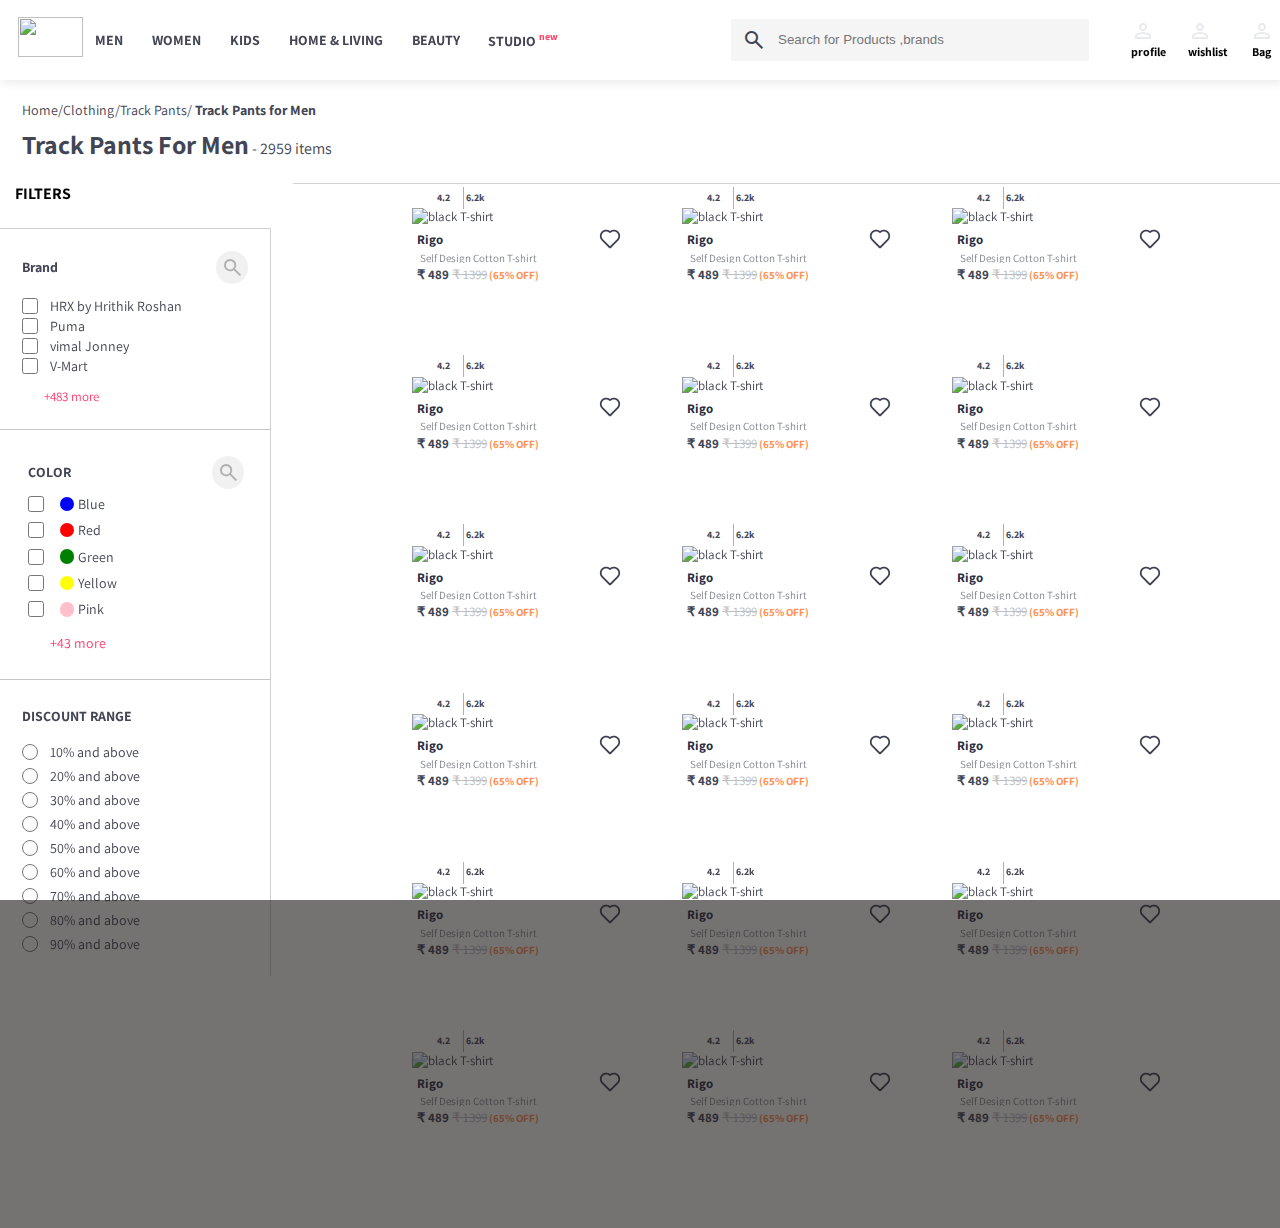
==== index.html @ c6e9923e "work on  appearance" ====
<!DOCTYPE html>
<html lang="en">

<head>
    <meta charset="UTF-8">
    <meta name="viewport" content="width=device-width, initial-scale=1.0">
    <link rel="icon" type="image/x-icon" href="https://upload.wikimedia.org/wikipedia/commons/b/bc/Myntra_Logo.png">
    <link rel="stylesheet" href="index1.css">
    <link rel="stylesheet"
        href="https://fonts.googleapis.com/css2?family=Material+Symbols+Outlined:opsz,wght,FILL,GRAD@20..48,100..700,0..1,-50..200&icon_names=search" />
        <link rel="stylesheet" href="https://fonts.googleapis.com/css2?family=Material+Symbols+Outlined:opsz,wght,FILL,GRAD@24,400,0,0&icon_names=person" />
    <title>Document</title>
</head>

<body>
    <header>
        <div id="main-header-icon">
            <svg id="back-symbol" width="24" height="24" class="header-icon menu-icon" viewBox="0 0 24 24">
                <path fill="#3E4152" fillrule="evenodd"
                    d="M20.25 11.25H5.555l6.977-6.976a.748.748 0 000-1.056.749.749 0 00-1.056 0L3.262 11.43A.745.745 0 003 12a.745.745 0 00.262.57l8.214 8.212a.75.75 0 001.056 0 .748.748 0 000-1.056L5.555 12.75H20.25a.75.75 0 000-1.5">
                </path>
            </svg>
            <svg id="myntra-symbol" width="26" height="26" viewBox="0 0 364 263" fill="none"
                xmlns="http://www.w3.org/2000/svg">
                <g filter="url(#filter0_d_4_57)">
                    <path
                        d="M331.33 137.81C334.98 147.81 340.38 162.65 330.98 136.81C327.64 127.64 328.71 130.6 330.73 136.16C320.965 109.843 308.684 84.5295 294.06 60.57C279 36.16 265.5 22.29 255.85 17.22C255.85 17.22 250.85 13.7 243.61 16.74L243.37 16.83C233.97 20.26 222.24 32.67 208.51 53.74C198.751 68.8972 190.009 84.6852 182.34 101C174.051 83.3258 164.482 66.2805 153.71 50C143.77 35.3 129 15.72 115.3 15.72C114.271 15.7149 113.245 15.8223 112.24 16.04C106.15 17.16 99.69 21.68 92 30.23C85.66 37.23 78.75 46.69 71.46 58.29C56.0576 83.12 43.2056 109.444 33.1 136.86C22.8 165 18 188 18.8 205.13C19.36 217.03 22.98 232.19 36.8 238.51L38.74 239.32L40.54 239.92C42.9855 240.638 45.5213 241.002 48.07 241C59.15 241 70.07 234.38 80.4 221.33C90.55 208.55 100.29 189.47 109.34 164.61C111.39 159 113.34 153.13 115.24 147.09C117.1 153.09 119.07 158.95 121.12 164.58C137.46 209.43 155.62 234.79 175.12 239.98L175.42 240.06C175.8 240.15 176.26 240.27 176.77 240.37L177.1 240.44C178.571 240.722 180.063 240.889 181.56 240.94H181.74C182.39 240.94 183.09 240.94 183.74 240.94H184.6L185.24 240.87L185.97 240.77C186.28 240.77 186.73 240.68 187.27 240.58C187.81 240.48 188.16 240.4 188.67 240.28L188.95 240.21L189.31 240.12C208.88 235.12 227.12 209.69 243.52 164.68C245.45 159.38 247.32 153.84 249.11 148.15C250.9 153.84 252.77 159.37 254.7 164.66C263.7 189.5 273.48 208.58 283.62 221.36C294 234.33 304.88 241 316 241C318.968 240.997 321.915 240.501 324.72 239.53C328.191 238.61 331.427 236.965 334.216 234.703C337.004 232.442 339.283 229.616 340.9 226.41C349.76 209.72 346.55 179.92 331.33 137.81Z"
                        fill="white"></path>
                </g>
                <path d="M187.27 231.45L186.86 231.55L187.27 231.45Z" fill="#F07423"></path>
                <path
                    d="M185.88 231.76C185.54 231.82 185.24 231.85 184.94 231.89C185.26 231.85 185.54 231.82 185.88 231.76Z"
                    fill="#F07423"></path>
                <path
                    d="M184.94 231.89C184.69 231.94 184.46 231.96 184.23 231.99C184.46 232 184.69 231.94 184.94 231.89Z"
                    fill="#F06023"></path>
                <path
                    d="M178.82 231.67C178.44 231.6 178.04 231.49 177.63 231.39C178 231.51 178.44 231.59 178.82 231.67Z"
                    fill="#F06023"></path>
                <path
                    d="M186.86 231.55C186.54 231.63 186.22 231.7 185.86 231.76C186.21 231.7 186.54 231.61 186.86 231.55Z"
                    fill="#F06023"></path>
                <path
                    d="M182.1 232.06C181.056 232.02 180.017 231.903 178.99 231.71C180.015 231.911 181.056 232.028 182.1 232.06Z"
                    fill="#F06023"></path>
                <path d="M183.47 232C183.12 232 182.77 232 182.47 232C182.76 232.07 183.11 232.06 183.47 232Z"
                    fill="#F06023"></path>
                <path
                    d="M114.32 24.73C97.85 27.22 61.29 86 41.63 139.9C20.74 197.28 25.74 225 42.15 231H42.2C58.66 236.93 80.32 218.92 101.2 161.53C106.919 145.657 111.678 129.455 115.45 113.01C113.49 68.85 114.12 24.77 114.32 24.73Z"
                    fill="#F41CB2"></path>
                <path
                    d="M182.57 122.73C161.05 71.54 127.97 21.8 114.32 24.73C115.38 24.56 115.46 67.87 115.47 113.05C119.234 129.486 123.99 145.679 129.71 161.54C146.19 206.78 163.12 227.54 177.63 231.39C177.23 231.27 183 134.76 182.57 122.73Z"
                    fill="#FF912E"></path>
                <path
                    d="M246.63 25.18C231.26 30.79 202.13 76.18 182.57 122.73C182.27 132.28 202.16 211.61 188.76 230.98C188.27 231.15 187.76 231.3 187.31 231.44C201.86 227.72 218.88 207 235.44 161.54C241.008 146.104 245.663 130.353 249.38 114.37C247.07 69.49 247.26 37.7 246.63 25.18Z"
                    fill="#F25511"></path>
                <path
                    d="M251.92 25.14C249.342 54.8121 248.48 84.6084 249.34 114.38C253.072 130.362 257.747 146.11 263.34 161.54C284.22 218.92 305.88 236.93 322.34 230.99C338.76 224.99 343.75 197.26 322.86 139.88C303.86 87.77 269.13 31.21 251.92 25.14Z"
                    fill="#F41CB2"></path>
                <path
                    d="M117.26 25C116.327 24.6857 115.329 24.6135 114.36 24.79C114.145 24.8326 113.935 24.8928 113.73 24.97C103.1 28.97 105.41 69.29 115.54 113.11C125.58 69.25 127.89 28.93 117.26 25Z"
                    fill="#FF912E"></path>
                <path
                    d="M188.72 231C205.17 225 210.16 197.27 189.25 139.89C187.18 134.19 184.93 128.47 182.54 122.75C180.13 128.47 177.86 134.21 175.8 139.9C154.89 197.28 159.89 224.99 176.32 231.01C176.74 231.16 177.17 231.28 177.57 231.4C177.97 231.52 178.38 231.61 178.76 231.68H178.93C179.957 231.873 180.996 231.99 182.04 232.03H182.39C182.71 232.03 183.06 232.03 183.39 232.03H184.15C184.38 232.03 184.61 231.98 184.86 231.93C185.11 231.88 185.46 231.86 185.8 231.8C186.14 231.74 186.46 231.67 186.8 231.59L187.21 231.49C187.69 231.35 188.21 231.2 188.66 231.03L188.72 231Z"
                    fill="#F25511"></path>
                <path
                    d="M251.92 25.14C251.153 24.8607 250.353 24.6826 249.54 24.61C248.545 24.634 247.561 24.8267 246.63 25.18C236.63 30.49 239.14 70.89 249.34 114.38C258.92 73.55 262.78 30.52 251.92 25.14Z"
                    fill="#F41CB2"></path>
                <path
                    d="M251.92 35.81C269.13 41.88 305.04 97.81 324.04 149.94C332.62 173.52 336.66 186.82 336.49 204.42C337.54 189.51 333.66 169.55 322.85 139.87C303.85 87.77 269.13 31.21 251.92 25.14C251.153 24.8607 250.353 24.6826 249.54 24.61C248.545 24.634 247.561 24.8267 246.63 25.18C231.26 30.79 202.13 76.75 182.57 123.32C161.05 72.13 128 21.8 114.32 24.73C97.85 27.22 61.29 86 41.63 139.9C30.83 169.58 27 190.13 28 205C27.84 184.41 31.87 173.51 40.46 149.94C60.1 96 97.85 37.88 114.32 35.39C127.97 32.46 155.38 73.45 182.57 124.51C207.57 77.16 231.26 41.45 246.63 35.85C247.518 35.5152 248.452 35.3228 249.4 35.28"
                    fill="#821414" fill-opacity="0.75"></path>
                <defs>
                    <filter id="filter0_d_4_57" x="6.71425" y="6.50299" width="351.066" height="249.497"
                        filterUnits="userSpaceOnUse" color-interpolation-filters="sRGB">
                        <feFlood flood-opacity="0" result="BackgroundImageFix"></feFlood>
                        <feColorMatrix in="SourceAlpha" type="matrix" values="0 0 0 0 0 0 0 0 0 0 0 0 0 0 0 0 0 0 127 0"
                            result="hardAlpha"></feColorMatrix>
                        <feOffset dy="3"></feOffset>
                        <feGaussianBlur stdDeviation="6"></feGaussianBlur>
                        <feColorMatrix type="matrix" values="0 0 0 0 0 0 0 0 0 0 0 0 0 0 0 0 0 0 0.25 0">
                        </feColorMatrix>
                        <feBlend mode="normal" in2="BackgroundImageFix" result="effect1_dropShadow_4_57"></feBlend>
                        <feBlend mode="normal" in="SourceGraphic" in2="effect1_dropShadow_4_57" result="shape">
                        </feBlend>
                    </filter>
                </defs>
            </svg>
            <h3>
                Mens Apparel
            </h3>
        </div>

        <div id="header-icons">

            <div class="header-icon">
                <svg viewBox="0 0 24 24">
                    <path fill="#3E4152" fillrule="evenodd"
                        d="M3.438 9.754a6.415 6.415 0 016.408-6.409 6.415 6.415 0 016.409 6.409 6.416 6.416 0 01-6.409 6.408 6.416 6.416 0 01-6.408-6.408M21.816 20.87l-5.974-6.02a7.839 7.839 0 001.88-5.097c0-4.343-3.534-7.875-7.876-7.875-4.342 0-7.875 3.532-7.875 7.875 0 4.342 3.533 7.875 7.875 7.875a7.837 7.837 0 004.946-1.753l5.983 6.029a.73.73 0 001.037.004.733.733 0 00.004-1.038">
                    </path>
                </svg>
            </div>
            <div class="header-icon">
                <svg viewBox="0 0 24 24">
                    <g stroke="none" strokewidth="1" fill="none" fillrule="evenodd">
                        <g fill="#3E4152">
                            <path
                                d="M8.1703,4.473425 C6.9537,4.473425 5.8134,4.946625 4.95975,5.805525 C4.10435,6.666175 3.63325,7.815575 3.63325,9.042675 C3.63325,10.269775 4.10435,11.419525 4.95975,12.280175 L12,19.362425 L19.0406,12.279825 C19.89565,11.419525 20.36675,10.270125 20.36675,9.042675 C20.36675,7.815575 19.89565,6.665825 19.0406,5.805875 C19.0406,5.805875 19.0406,5.805525 19.04025,5.805525 C18.1866,4.946625 17.0463,4.473425 15.8297,4.473425 C14.6138,4.473425 13.4742,4.946275 12.62055,5.804475 C12.29225,6.134525 11.70845,6.134875 11.3798,5.804475 C10.5258,4.946275 9.3862,4.473425 8.1703,4.473425 L8.1703,4.473425 Z M12.02835,21.276575 L11.972,21.276575 C11.6304,21.276575 11.2965,21.137625 11.05605,20.895075 L3.71865,13.513925 C2.53495,12.323225 1.88325,10.735275 1.88325,9.042675 C1.88325,7.350075 2.53495,5.762475 3.71865,4.571775 C4.9034,3.379675 6.48435,2.723425 8.1703,2.723425 C9.5759,2.723425 10.90905,3.179825 12,4.022625 C13.0913,3.179825 14.4241,2.723425 15.8297,2.723425 C17.516,2.723425 19.09695,3.379675 20.2817,4.572125 C21.46505,5.762475 22.11675,7.350075 22.11675,9.042675 C22.11675,10.735625 21.46505,12.323225 20.2817,13.513925 L12.94325,20.895775 C12.6993,21.141475 12.3745,21.276575 12.02835,21.276575 L12.02835,21.276575 Z">
                            </path>
                        </g>
                    </g>
                </svg>
            </div>
            <div class="header-icon">
                <svg viewBox="0 0 24 24">
                    <path fill="#3E4152" fillrule="evenodd"
                        d="M4.012 20.718L5.246 7.314H7.27v1.763a.733.733 0 101.466 0V7.314h6.528v1.763a.733.733 0 001.466 0V7.314h2.024l1.234 13.404H4.012zM12 3.282c1.56 0 2.865 1.1 3.187 2.565H8.813A3.268 3.268 0 0112 3.282zm8.15 3.228a.733.733 0 00-.73-.663h-2.747A4.734 4.734 0 0012 1.816a4.734 4.734 0 00-4.673 4.03H4.58a.733.733 0 00-.73.664L2.475 21.38a.734.734 0 00.73.804h17.59a.733.733 0 00.73-.803L20.15 6.51z">
                    </path>
                </svg>
            </div>
        </div>
    </header>
    <header id="desktop-header">
        <div class="mylinks">
            <picture>
                <img src="https://aartisto.com/wp-content/uploads/2020/11/myntra-930x620.png" alt="" srcset="">
            </picture>
            <ul>
                <li>MEN</li>
                <li>WOMEN</li>
                <li>KIDS</li>
                <li>HOME & LIVING</li>
                <li>BEAUTY</li>
                <li>STUDIO <sup>new</sup> </li>
            </ul>
        </div>
        <div class="profile-links">
            <div class="inp">
                <span class="material-symbols-outlined">
                    search
                </span>
                <input type="text" name="" id="" placeholder="Search for Products ,brands">
            </div>
            <div class="profiles">
                <a href="">
                    <svg xmlns="http://www.w3.org/2000/svg" height="24px" viewBox="0 -960 960 960" width="24px" fill="#e8eaed"><path d="M480-480q-66 0-113-47t-47-113q0-66 47-113t113-47q66 0 113 47t47 113q0 66-47 113t-113 47ZM160-160v-112q0-34 17.5-62.5T224-378q62-31 126-46.5T480-440q66 0 130 15.5T736-378q29 15 46.5 43.5T800-272v112H160Zm80-80h480v-32q0-11-5.5-20T700-306q-54-27-109-40.5T480-360q-56 0-111 13.5T260-306q-9 5-14.5 14t-5.5 20v32Zm240-320q33 0 56.5-23.5T560-640q0-33-23.5-56.5T480-720q-33 0-56.5 23.5T400-640q0 33 23.5 56.5T480-560Zm0-80Zm0 400Z"/></svg>
                        <div>
                            profile
                        </div>
                </a>
                <a href="">
                    <svg xmlns="http://www.w3.org/2000/svg" height="24px" viewBox="0 -960 960 960" width="24px" fill="#e8eaed"><path d="M480-480q-66 0-113-47t-47-113q0-66 47-113t113-47q66 0 113 47t47 113q0 66-47 113t-113 47ZM160-160v-112q0-34 17.5-62.5T224-378q62-31 126-46.5T480-440q66 0 130 15.5T736-378q29 15 46.5 43.5T800-272v112H160Zm80-80h480v-32q0-11-5.5-20T700-306q-54-27-109-40.5T480-360q-56 0-111 13.5T260-306q-9 5-14.5 14t-5.5 20v32Zm240-320q33 0 56.5-23.5T560-640q0-33-23.5-56.5T480-720q-33 0-56.5 23.5T400-640q0 33 23.5 56.5T480-560Zm0-80Zm0 400Z"/></svg>
                    <div>
                        wishlist
                    </div>
            </a>
            <a href="">
                <svg xmlns="http://www.w3.org/2000/svg" height="24px" viewBox="0 -960 960 960" width="24px" fill="#e8eaed"><path d="M480-480q-66 0-113-47t-47-113q0-66 47-113t113-47q66 0 113 47t47 113q0 66-47 113t-113 47ZM160-160v-112q0-34 17.5-62.5T224-378q62-31 126-46.5T480-440q66 0 130 15.5T736-378q29 15 46.5 43.5T800-272v112H160Zm80-80h480v-32q0-11-5.5-20T700-306q-54-27-109-40.5T480-360q-56 0-111 13.5T260-306q-9 5-14.5 14t-5.5 20v32Zm240-320q33 0 56.5-23.5T560-640q0-33-23.5-56.5T480-720q-33 0-56.5 23.5T400-640q0 33 23.5 56.5T480-560Zm0-80Zm0 400Z"/></svg>
                <div>
                    Bag
                </div>
        </a>
            </div>
        </div>
    </header>
    <nav id="desktop-nav">
        <div id="desktop-upper-nav">
            Home/Clothing/Track Pants/
            <span style="font-weight: 700;">Track Pants for Men</span>
        </div>
        <div id="desktop-lower-nav">
            <h1 style="display: inline-block;">Track Pants For Men</h1>
            <span style="font-size: 16px;"> - 2959 items</span>
        </div>
    </nav>
    <div id="desktop-cont">
        <aside id="desktop-filters">
                <span style="font-size: 16px; font-family: 'Assistant' , Verdana, Geneva, Tahoma, sans-serif ; color: black; font-weight: 700;
            margin: 15px;">FILTERS</span>
                <!-- <span>CLEAR ALL</span> -->
            <div id="desktop-filter-cont">
                <div class="desktop-brand-categories">
                    <div id="desktop-brands">
                        <!-- <div class="aside-heading" > -->
                            <span style="font-size: 14px; font-weight: 700;">Brand</span>
                            <span class="material-symbols-outlined" style="margin-left: auto; border-radius: 50%; background-color: rgba(188, 184, 184, 0.203); padding: 5px;
                            width: 32px; cursor: pointer; color: rgba(128, 128, 128, 0.575); font-size: 23px;">
                                search
                            </span>
                        <!-- </div> -->
                    </div>
                    <div>
                        <input type="checkbox" name="" id="HRX" value="">
                        <label for="HRX">HRX by Hrithik Roshan</label>
                    </div>
                    <div>
    
                        <input type="checkbox" name="" id="puma" value="">
                        <label for="puma"> Puma</label>
                    </div>
                    <div>
                        <input type="checkbox" name="" id="VIMAL JONNEY" value="">
                        <label for="Vimal Jonney">vimal Jonney</label>
                    </div>
                    <div>
                        <input type="checkbox" name="" id="V-Mart" value="">
                        <label for="V-Mart">V-Mart</label>
                    </div>
                    <div style="color: #FF3E6C; padding-left: 22px; margin-top: 12px;">
                        
                        +483 more
                    </div>
                </div>
                <div class="desktop-price-range">
    
                </div>
                <div class="desktop-color">
                    <div  class="aside-heading">
                        <span style="font-size: 14px; font-weight: 700;">COLOR</span>
                        <span class="material-symbols-outlined"
                        style="margin-left: auto; border-radius: 50%; background-color: rgba(188, 184, 184, 0.203); padding: 5px;
                            width: 32px; cursor: pointer;
                            color: rgba(128, 128, 128, 0.575); font-size: 23px;">
                            search
                        </span>
                    </div>
                    <!-- <div> -->
                        <div>
                            <input type="checkbox" name="" id="blue">
                            <div class="circle blue"></div>
                            <label for="blue">Blue</label>
                        </div>
                        <div>
                            <input type="checkbox" name="" id="red">
                            <div class="circle red"></div>
                            <label for="red">Red</label>
                        </div>
                        <div>
                            <input type="checkbox" name="" id="green">
                            <div class="circle green"></div>
                            <label for="green">Green</label>
                        </div>
                        <div>
                            <input type="checkbox" name="" id="yellow">
                            <div class="circle yellow"></div>
                            <label for="yellow">Yellow</label>
                        </div>
                        <div>
                            <input type="checkbox" name="" id="pink">
                            <div class="circle pink"></div>
                            <label for="pink">Pink</label>
                        </div>
                        <div style="color: #FF3E6C; padding-left: 22px; margin-top: 12px;">
                            +43 more
                        </div>
                    <!-- </div> -->
                </div>
                <div class="desktop-discount">
                    <div class="aside-heading">
    
                        <span style="font-size: 14px; font-weight: 700;
                    ">DISCOUNT RANGE</span>
                    </div>
                    <div>
                        <input type="radio" name="10%" id="ten-per">
                        <label for="ten-per">10% and above</label>
                    </div>
                    <div>
                        <input type="radio" name="20%" id="twenty-per">
                        <label for="twenty-per">20% and above</label>
                    </div>
                    <div>
    
                        <input type="radio" name="30%" id="thirty-per">
                        <label for="thirty-per">30% and above</label>
                    </div>
                    <div>
                        <input type="radio" name="40%" id="forty-per">
                        <label for="forty-per">40% and above</label>
                    </div>
                    <div>
                        <input type="radio" name="50%" id="fifty-per">
                        <label for="fifty-per">50% and above</label>
                    </div>
                    <div>
                        <input type="radio" name="60%" id="sixty-per">
                        <label for="sixty-per">60% and above</label>
                    </div>
                    <div>
                        <input type="radio" name="70%" id="seventy-per">
                        <label for="seventy-per">70% and above</label>
                    </div>
                    <div>
                        <input type="radio" name="80%" id="eighty-per">
                        <label for="eighty-per">80% and above</label>
                    </div>
                    <div>
                        <input type="radio" name="90%" id="ninety-per">
                        <label for="ninety-per">90% and above</label>
                    </div>
                </div>
            </div>
        </aside>
        <section class="main-section">
            <div class="card">
                <div class="prod-img">

                    <img src="https://assets.myntassets.com/dpr_1.5,q_60,w_400,c_limit,fl_progressive/assets/images/29142420/2024/8/28/1e9224b7-1908-4466-b854-afb12f07666e1724840275070-Roadster-Men-Jackets-781724840274421-1.jpg"
                        alt="black T-shirt" width="200px">
                    <div class="ratings">
                        <span>4.2</span>
                        <span class="icon-star">
                            <img src="https://constant.myntassets.com/pwa/assets/img/2bce8a2b-e1d5-465a-8980-62f3d778377c1548353615799-Fill-90-Copy-7.png"
                                alt="" width="">
                        </span>
                        <span class="rating-divider"></span>
                        <span class="rating-count">6.2k</span>
                    </div>
                </div>
                <div class="prod-name">
                    <h3>Rigo</h3>
                    <svg width="24" height="24" viewBox="0 0 24 24">
                        <g stroke="none" stroke-width="1" fill="none" fill-rule="evenodd">
                            <g fill="#3E4152">
                                <path
                                    d="M8.1703,4.473425 C6.9537,4.473425 5.8134,4.946625 4.95975,5.805525 C4.10435,6.666175 3.63325,7.815575 3.63325,9.042675 C3.63325,10.269775 4.10435,11.419525 4.95975,12.280175 L12,19.362425 L19.0406,12.279825 C19.89565,11.419525 20.36675,10.270125 20.36675,9.042675 C20.36675,7.815575 19.89565,6.665825 19.0406,5.805875 C19.0406,5.805875 19.0406,5.805525 19.04025,5.805525 C18.1866,4.946625 17.0463,4.473425 15.8297,4.473425 C14.6138,4.473425 13.4742,4.946275 12.62055,5.804475 C12.29225,6.134525 11.70845,6.134875 11.3798,5.804475 C10.5258,4.946275 9.3862,4.473425 8.1703,4.473425 L8.1703,4.473425 Z M12.02835,21.276575 L11.972,21.276575 C11.6304,21.276575 11.2965,21.137625 11.05605,20.895075 L3.71865,13.513925 C2.53495,12.323225 1.88325,10.735275 1.88325,9.042675 C1.88325,7.350075 2.53495,5.762475 3.71865,4.571775 C4.9034,3.379675 6.48435,2.723425 8.1703,2.723425 C9.5759,2.723425 10.90905,3.179825 12,4.022625 C13.0913,3.179825 14.4241,2.723425 15.8297,2.723425 C17.516,2.723425 19.09695,3.379675 20.2817,4.572125 C21.46505,5.762475 22.11675,7.350075 22.11675,9.042675 C22.11675,10.735625 21.46505,12.323225 20.2817,13.513925 L12.94325,20.895775 C12.6993,21.141475 12.3745,21.276575 12.02835,21.276575 L12.02835,21.276575 Z">
                                </path>
                            </g>
                        </g>
                    </svg>
                </div>
                <h4>Self Design Cotton T-shirt</h4>
                <p class="price">
                    <strong>

                        &#x20b9 489
                    </strong>
                    <del>&#x20b9 1399</del><span style="color: #FF9054; font-size: 11px;">
                        <strong>
                            (65% OFF)
                        </strong>
                    </span>
                </p>
            </div>
            <div class="card">
                <div class="prod-img">
                    <img src="https://assets.myntassets.com/dpr_1.5,q_60,w_400,c_limit,fl_progressive/assets/images/21005094/2022/12/2/bc0af206-dbb5-4b40-993a-b8120d63e48d1669956122534ADByArvindMenGreenPatterned3PcsSuit1.jpg"
                        alt="black T-shirt" width="200px">
                    <div class="ratings">
                        <span>4.2</span>
                        <span class="icon-star">
                            <img src="https://constant.myntassets.com/pwa/assets/img/2bce8a2b-e1d5-465a-8980-62f3d778377c1548353615799-Fill-90-Copy-7.png"
                                alt="" width="">
                        </span>
                        <span class="rating-divider"></span>
                        <span class="rating-count">6.2k</span>
                    </div>
                </div>
                <div class="prod-name">
                    <h3>Rigo</h3>
                    <svg width="24" height="24" viewBox="0 0 24 24">
                        <g stroke="none" stroke-width="1" fill="none" fill-rule="evenodd">
                            <g fill="#3E4152">
                                <path
                                    d="M8.1703,4.473425 C6.9537,4.473425 5.8134,4.946625 4.95975,5.805525 C4.10435,6.666175 3.63325,7.815575 3.63325,9.042675 C3.63325,10.269775 4.10435,11.419525 4.95975,12.280175 L12,19.362425 L19.0406,12.279825 C19.89565,11.419525 20.36675,10.270125 20.36675,9.042675 C20.36675,7.815575 19.89565,6.665825 19.0406,5.805875 C19.0406,5.805875 19.0406,5.805525 19.04025,5.805525 C18.1866,4.946625 17.0463,4.473425 15.8297,4.473425 C14.6138,4.473425 13.4742,4.946275 12.62055,5.804475 C12.29225,6.134525 11.70845,6.134875 11.3798,5.804475 C10.5258,4.946275 9.3862,4.473425 8.1703,4.473425 L8.1703,4.473425 Z M12.02835,21.276575 L11.972,21.276575 C11.6304,21.276575 11.2965,21.137625 11.05605,20.895075 L3.71865,13.513925 C2.53495,12.323225 1.88325,10.735275 1.88325,9.042675 C1.88325,7.350075 2.53495,5.762475 3.71865,4.571775 C4.9034,3.379675 6.48435,2.723425 8.1703,2.723425 C9.5759,2.723425 10.90905,3.179825 12,4.022625 C13.0913,3.179825 14.4241,2.723425 15.8297,2.723425 C17.516,2.723425 19.09695,3.379675 20.2817,4.572125 C21.46505,5.762475 22.11675,7.350075 22.11675,9.042675 C22.11675,10.735625 21.46505,12.323225 20.2817,13.513925 L12.94325,20.895775 C12.6993,21.141475 12.3745,21.276575 12.02835,21.276575 L12.02835,21.276575 Z">
                                </path>
                            </g>
                        </g>
                    </svg>
                </div>
                <h4>Self Design Cotton T-shirt</h4>
                <!-- <div class="price"> -->
                <p class="price">
                    <strong>
                        &#x20b9 489
                    </strong> <del>&#x20b9 1399</del><span style="color: #FF9054; font-size: 11px;">
                        <strong>
                            (65% OFF)
                        </strong>

                    </span>
                </p>
                <!-- </div> -->
            </div>
            <div class="card">
                <div class="prod-img">
                    <img src="https://assets.myntassets.com/dpr_1.5,q_60,w_400,c_limit,fl_progressive/assets/images/26909844/2024/1/17/f7365854-85aa-4a08-8558-1044c80bacef1705490457170-Roadster-Men-Tshirts-561705490456884-1.jpg"
                        alt="black T-shirt" width="200px">
                    <div class="ratings">
                        <span>4.2</span>
                        <span class="icon-star">
                            <img src="https://constant.myntassets.com/pwa/assets/img/2bce8a2b-e1d5-465a-8980-62f3d778377c1548353615799-Fill-90-Copy-7.png"
                                alt="" width="">
                        </span>
                        <span class="rating-divider"></span>
                        <span class="rating-count">6.2k</span>
                    </div>
                </div>
                <div class="prod-name">
                    <h3>Rigo</h3>
                    <svg width="24" height="24" viewBox="0 0 24 24">
                        <g stroke="none" stroke-width="1" fill="none" fill-rule="evenodd">
                            <g fill="#3E4152">
                                <path
                                    d="M8.1703,4.473425 C6.9537,4.473425 5.8134,4.946625 4.95975,5.805525 C4.10435,6.666175 3.63325,7.815575 3.63325,9.042675 C3.63325,10.269775 4.10435,11.419525 4.95975,12.280175 L12,19.362425 L19.0406,12.279825 C19.89565,11.419525 20.36675,10.270125 20.36675,9.042675 C20.36675,7.815575 19.89565,6.665825 19.0406,5.805875 C19.0406,5.805875 19.0406,5.805525 19.04025,5.805525 C18.1866,4.946625 17.0463,4.473425 15.8297,4.473425 C14.6138,4.473425 13.4742,4.946275 12.62055,5.804475 C12.29225,6.134525 11.70845,6.134875 11.3798,5.804475 C10.5258,4.946275 9.3862,4.473425 8.1703,4.473425 L8.1703,4.473425 Z M12.02835,21.276575 L11.972,21.276575 C11.6304,21.276575 11.2965,21.137625 11.05605,20.895075 L3.71865,13.513925 C2.53495,12.323225 1.88325,10.735275 1.88325,9.042675 C1.88325,7.350075 2.53495,5.762475 3.71865,4.571775 C4.9034,3.379675 6.48435,2.723425 8.1703,2.723425 C9.5759,2.723425 10.90905,3.179825 12,4.022625 C13.0913,3.179825 14.4241,2.723425 15.8297,2.723425 C17.516,2.723425 19.09695,3.379675 20.2817,4.572125 C21.46505,5.762475 22.11675,7.350075 22.11675,9.042675 C22.11675,10.735625 21.46505,12.323225 20.2817,13.513925 L12.94325,20.895775 C12.6993,21.141475 12.3745,21.276575 12.02835,21.276575 L12.02835,21.276575 Z">
                                </path>
                            </g>
                        </g>
                    </svg>
                </div>
                <h4>Self Design Cotton T-shirt</h4>
                <p class="price">
                    <strong>
                        &#x20b9 489
                    </strong><del>&#x20b9 1399</del><span style="color: #FF9054; font-size: 11px;">
                        <strong>
                            (65% OFF)
                        </strong>

                    </span>
                </p>
            </div>
            <div class="card">
                <div class="prod-img">
                    <img src="https://assets.myntassets.com/dpr_1.5,q_60,w_400,c_limit,fl_progressive/assets/images/4149427/2019/1/23/71835815-7adf-4adc-be83-4d88addf33771548237070307-Mast--Harbour-Men-Off-White-Striped-Polo-Collar-T-shirt-3051-1.jpg"
                        alt="black T-shirt" width="200px">
                    <div class="ratings">
                        <span>4.2</span>
                        <span class="icon-star">
                            <img src="https://constant.myntassets.com/pwa/assets/img/2bce8a2b-e1d5-465a-8980-62f3d778377c1548353615799-Fill-90-Copy-7.png"
                                alt="" width="">
                        </span>
                        <span class="rating-divider"></span>
                        <span class="rating-count">6.2k</span>
                    </div>
                </div>
                <div class="prod-name">
                    <h3>Rigo</h3>
                    <svg width="24" height="24" viewBox="0 0 24 24">
                        <g stroke="none" stroke-width="1" fill="none" fill-rule="evenodd">
                            <g fill="#3E4152">
                                <path
                                    d="M8.1703,4.473425 C6.9537,4.473425 5.8134,4.946625 4.95975,5.805525 C4.10435,6.666175 3.63325,7.815575 3.63325,9.042675 C3.63325,10.269775 4.10435,11.419525 4.95975,12.280175 L12,19.362425 L19.0406,12.279825 C19.89565,11.419525 20.36675,10.270125 20.36675,9.042675 C20.36675,7.815575 19.89565,6.665825 19.0406,5.805875 C19.0406,5.805875 19.0406,5.805525 19.04025,5.805525 C18.1866,4.946625 17.0463,4.473425 15.8297,4.473425 C14.6138,4.473425 13.4742,4.946275 12.62055,5.804475 C12.29225,6.134525 11.70845,6.134875 11.3798,5.804475 C10.5258,4.946275 9.3862,4.473425 8.1703,4.473425 L8.1703,4.473425 Z M12.02835,21.276575 L11.972,21.276575 C11.6304,21.276575 11.2965,21.137625 11.05605,20.895075 L3.71865,13.513925 C2.53495,12.323225 1.88325,10.735275 1.88325,9.042675 C1.88325,7.350075 2.53495,5.762475 3.71865,4.571775 C4.9034,3.379675 6.48435,2.723425 8.1703,2.723425 C9.5759,2.723425 10.90905,3.179825 12,4.022625 C13.0913,3.179825 14.4241,2.723425 15.8297,2.723425 C17.516,2.723425 19.09695,3.379675 20.2817,4.572125 C21.46505,5.762475 22.11675,7.350075 22.11675,9.042675 C22.11675,10.735625 21.46505,12.323225 20.2817,13.513925 L12.94325,20.895775 C12.6993,21.141475 12.3745,21.276575 12.02835,21.276575 L12.02835,21.276575 Z">
                                </path>
                            </g>
                        </g>
                    </svg>
                </div>
                <h4>Self Design Cotton T-shirt</h4>
                <p class="price">
                    <strong>
                        &#x20b9 489
                    </strong>
                    <del>&#x20b9 1399</del><span style="color: #FF9054; font-size: 11px;">
                        <strong>
                            (65% OFF)
                        </strong>

                    </span>
                </p>
            </div>
            <div class="card">
                <div class="prod-img">
                    <img src="https://assets.myntassets.com/dpr_1.5,q_60,w_400,c_limit,fl_progressive/assets/images/26583612/2024/1/8/f304d057-b8a9-4c67-97fc-446034b182f21704708457400-Roadster-Men-Tshirts-1441704708457084-1.jpg"
                        alt="black T-shirt" width="200px">
                    <div class="ratings">
                        <span>4.2</span>
                        <span class="icon-star">
                            <img src="https://constant.myntassets.com/pwa/assets/img/2bce8a2b-e1d5-465a-8980-62f3d778377c1548353615799-Fill-90-Copy-7.png"
                                alt="" width="">
                        </span>
                        <span class="rating-divider"></span>
                        <span class="rating-count">6.2k</span>
                    </div>
                </div>
                <div class="prod-name">
                    <h3>Rigo</h3>
                    <svg width="24" height="24" viewBox="0 0 24 24">
                        <g stroke="none" stroke-width="1" fill="none" fill-rule="evenodd">
                            <g fill="#3E4152">
                                <path
                                    d="M8.1703,4.473425 C6.9537,4.473425 5.8134,4.946625 4.95975,5.805525 C4.10435,6.666175 3.63325,7.815575 3.63325,9.042675 C3.63325,10.269775 4.10435,11.419525 4.95975,12.280175 L12,19.362425 L19.0406,12.279825 C19.89565,11.419525 20.36675,10.270125 20.36675,9.042675 C20.36675,7.815575 19.89565,6.665825 19.0406,5.805875 C19.0406,5.805875 19.0406,5.805525 19.04025,5.805525 C18.1866,4.946625 17.0463,4.473425 15.8297,4.473425 C14.6138,4.473425 13.4742,4.946275 12.62055,5.804475 C12.29225,6.134525 11.70845,6.134875 11.3798,5.804475 C10.5258,4.946275 9.3862,4.473425 8.1703,4.473425 L8.1703,4.473425 Z M12.02835,21.276575 L11.972,21.276575 C11.6304,21.276575 11.2965,21.137625 11.05605,20.895075 L3.71865,13.513925 C2.53495,12.323225 1.88325,10.735275 1.88325,9.042675 C1.88325,7.350075 2.53495,5.762475 3.71865,4.571775 C4.9034,3.379675 6.48435,2.723425 8.1703,2.723425 C9.5759,2.723425 10.90905,3.179825 12,4.022625 C13.0913,3.179825 14.4241,2.723425 15.8297,2.723425 C17.516,2.723425 19.09695,3.379675 20.2817,4.572125 C21.46505,5.762475 22.11675,7.350075 22.11675,9.042675 C22.11675,10.735625 21.46505,12.323225 20.2817,13.513925 L12.94325,20.895775 C12.6993,21.141475 12.3745,21.276575 12.02835,21.276575 L12.02835,21.276575 Z">
                                </path>
                            </g>
                        </g>
                    </svg>
                </div>
                <h4>Self Design Cotton T-shirt</h4>
                <p class="price"> <strong>&#x20b9 489</strong> <del>&#x20b9 1399</del><span
                        style="color: #FF9054; font-size: 11px;">
                        <strong>
                            (65% OFF)
                        </strong>
                    </span></p>
            </div>
            <div class="card">
                <div class="prod-img">

                    <img src="https://assets.myntassets.com/dpr_1.5,q_60,w_400,c_limit,fl_progressive/assets/images/25781706/2023/11/6/82c74334-31ef-46b1-9300-921d9409e7621699273913760USPoloAssnMenYellowStripedAppliqueT-shirt6.jpg"
                        alt="black T-shirt" width="200px">
                    <div class="ratings">
                        <span>4.2</span>
                        <span class="icon-star">
                            <img src="https://constant.myntassets.com/pwa/assets/img/2bce8a2b-e1d5-465a-8980-62f3d778377c1548353615799-Fill-90-Copy-7.png"
                                alt="" width="">
                        </span>
                        <span class="rating-divider"></span>
                        <span class="rating-count">6.2k</span>
                    </div>
                </div>
                <div class="prod-name">
                    <h3>Rigo</h3>
                    <svg width="24" height="24" viewBox="0 0 24 24">
                        <g stroke="none" stroke-width="1" fill="none" fill-rule="evenodd">
                            <g fill="#3E4152">
                                <path
                                    d="M8.1703,4.473425 C6.9537,4.473425 5.8134,4.946625 4.95975,5.805525 C4.10435,6.666175 3.63325,7.815575 3.63325,9.042675 C3.63325,10.269775 4.10435,11.419525 4.95975,12.280175 L12,19.362425 L19.0406,12.279825 C19.89565,11.419525 20.36675,10.270125 20.36675,9.042675 C20.36675,7.815575 19.89565,6.665825 19.0406,5.805875 C19.0406,5.805875 19.0406,5.805525 19.04025,5.805525 C18.1866,4.946625 17.0463,4.473425 15.8297,4.473425 C14.6138,4.473425 13.4742,4.946275 12.62055,5.804475 C12.29225,6.134525 11.70845,6.134875 11.3798,5.804475 C10.5258,4.946275 9.3862,4.473425 8.1703,4.473425 L8.1703,4.473425 Z M12.02835,21.276575 L11.972,21.276575 C11.6304,21.276575 11.2965,21.137625 11.05605,20.895075 L3.71865,13.513925 C2.53495,12.323225 1.88325,10.735275 1.88325,9.042675 C1.88325,7.350075 2.53495,5.762475 3.71865,4.571775 C4.9034,3.379675 6.48435,2.723425 8.1703,2.723425 C9.5759,2.723425 10.90905,3.179825 12,4.022625 C13.0913,3.179825 14.4241,2.723425 15.8297,2.723425 C17.516,2.723425 19.09695,3.379675 20.2817,4.572125 C21.46505,5.762475 22.11675,7.350075 22.11675,9.042675 C22.11675,10.735625 21.46505,12.323225 20.2817,13.513925 L12.94325,20.895775 C12.6993,21.141475 12.3745,21.276575 12.02835,21.276575 L12.02835,21.276575 Z">
                                </path>
                            </g>
                        </g>
                    </svg>
                </div>
                <h4>Self Design Cotton T-shirt</h4>
                <p class="price">
                    <strong>

                        &#x20b9 489
                    </strong>
                    <del>&#x20b9 1399</del><span style="color: #FF9054; font-size: 11px;">
                        <strong>
                            (65% OFF)
                        </strong>
                    </span>
                </p>
            </div>
            <div class="card">
                <div class="prod-img">
                    <img src="https://assets.myntassets.com/dpr_1.5,q_60,w_400,c_limit,fl_progressive/assets/images/26616990/2024/5/17/b7e9c737-1066-4d2b-846e-f6c8c01f486d1715945295515-Mast--Harbour-Pure-Cotton-Opaque-Striped-Casual-Shirt-298171-1.jpg"
                        alt="black T-shirt" width="200px">
                    <div class="ratings">
                        <span>4.2</span>
                        <span class="icon-star">
                            <img src="https://constant.myntassets.com/pwa/assets/img/2bce8a2b-e1d5-465a-8980-62f3d778377c1548353615799-Fill-90-Copy-7.png"
                                alt="" width="">
                        </span>
                        <span class="rating-divider"></span>
                        <span class="rating-count">6.2k</span>
                    </div>
                </div>
                <div class="prod-name">
                    <h3>Rigo</h3>
                    <svg width="24" height="24" viewBox="0 0 24 24">
                        <g stroke="none" stroke-width="1" fill="none" fill-rule="evenodd">
                            <g fill="#3E4152">
                                <path
                                    d="M8.1703,4.473425 C6.9537,4.473425 5.8134,4.946625 4.95975,5.805525 C4.10435,6.666175 3.63325,7.815575 3.63325,9.042675 C3.63325,10.269775 4.10435,11.419525 4.95975,12.280175 L12,19.362425 L19.0406,12.279825 C19.89565,11.419525 20.36675,10.270125 20.36675,9.042675 C20.36675,7.815575 19.89565,6.665825 19.0406,5.805875 C19.0406,5.805875 19.0406,5.805525 19.04025,5.805525 C18.1866,4.946625 17.0463,4.473425 15.8297,4.473425 C14.6138,4.473425 13.4742,4.946275 12.62055,5.804475 C12.29225,6.134525 11.70845,6.134875 11.3798,5.804475 C10.5258,4.946275 9.3862,4.473425 8.1703,4.473425 L8.1703,4.473425 Z M12.02835,21.276575 L11.972,21.276575 C11.6304,21.276575 11.2965,21.137625 11.05605,20.895075 L3.71865,13.513925 C2.53495,12.323225 1.88325,10.735275 1.88325,9.042675 C1.88325,7.350075 2.53495,5.762475 3.71865,4.571775 C4.9034,3.379675 6.48435,2.723425 8.1703,2.723425 C9.5759,2.723425 10.90905,3.179825 12,4.022625 C13.0913,3.179825 14.4241,2.723425 15.8297,2.723425 C17.516,2.723425 19.09695,3.379675 20.2817,4.572125 C21.46505,5.762475 22.11675,7.350075 22.11675,9.042675 C22.11675,10.735625 21.46505,12.323225 20.2817,13.513925 L12.94325,20.895775 C12.6993,21.141475 12.3745,21.276575 12.02835,21.276575 L12.02835,21.276575 Z">
                                </path>
                            </g>
                        </g>
                    </svg>
                </div>
                <h4>Self Design Cotton T-shirt</h4>
                <p class="price">
                    <strong>
                        &#x20b9 489
                    </strong>
                    <del>&#x20b9 1399</del><span style="color: #FF9054; font-size: 11px;">
                        <strong>
                            (65% OFF)
                        </strong>
                    </span>
                </p>
            </div>
            <div class="card">
                <div class="prod-img">

                    <img src="https://assets.myntassets.com/dpr_1.5,q_60,w_400,c_limit,fl_progressive/assets/images/23544856/2023/10/4/9048f479-9d64-4823-8bac-05b8d027e0401696421617856-Anouk-Women-Kurtas-5801696421617460-1.jpg"
                        alt="black T-shirt" width="200px">
                    <div class="ratings">
                        <span>4.2</span>
                        <span class="icon-star">
                            <img src="https://constant.myntassets.com/pwa/assets/img/2bce8a2b-e1d5-465a-8980-62f3d778377c1548353615799-Fill-90-Copy-7.png"
                                alt="" width="">
                        </span>
                        <span class="rating-divider"></span>
                        <span class="rating-count">6.2k</span>
                    </div>
                </div>
                <div class="prod-name">
                    <h3>Rigo</h3>
                    <svg width="24" height="24" viewBox="0 0 24 24">
                        <g stroke="none" stroke-width="1" fill="none" fill-rule="evenodd">
                            <g fill="#3E4152">
                                <path
                                    d="M8.1703,4.473425 C6.9537,4.473425 5.8134,4.946625 4.95975,5.805525 C4.10435,6.666175 3.63325,7.815575 3.63325,9.042675 C3.63325,10.269775 4.10435,11.419525 4.95975,12.280175 L12,19.362425 L19.0406,12.279825 C19.89565,11.419525 20.36675,10.270125 20.36675,9.042675 C20.36675,7.815575 19.89565,6.665825 19.0406,5.805875 C19.0406,5.805875 19.0406,5.805525 19.04025,5.805525 C18.1866,4.946625 17.0463,4.473425 15.8297,4.473425 C14.6138,4.473425 13.4742,4.946275 12.62055,5.804475 C12.29225,6.134525 11.70845,6.134875 11.3798,5.804475 C10.5258,4.946275 9.3862,4.473425 8.1703,4.473425 L8.1703,4.473425 Z M12.02835,21.276575 L11.972,21.276575 C11.6304,21.276575 11.2965,21.137625 11.05605,20.895075 L3.71865,13.513925 C2.53495,12.323225 1.88325,10.735275 1.88325,9.042675 C1.88325,7.350075 2.53495,5.762475 3.71865,4.571775 C4.9034,3.379675 6.48435,2.723425 8.1703,2.723425 C9.5759,2.723425 10.90905,3.179825 12,4.022625 C13.0913,3.179825 14.4241,2.723425 15.8297,2.723425 C17.516,2.723425 19.09695,3.379675 20.2817,4.572125 C21.46505,5.762475 22.11675,7.350075 22.11675,9.042675 C22.11675,10.735625 21.46505,12.323225 20.2817,13.513925 L12.94325,20.895775 C12.6993,21.141475 12.3745,21.276575 12.02835,21.276575 L12.02835,21.276575 Z">
                                </path>
                            </g>
                        </g>
                    </svg>
                </div>
                <h4>Self Design Cotton T-shirt</h4>
                <p class="price">
                    <strong>

                        &#x20b9 489
                    </strong>
                    <del>&#x20b9 1399</del><span style="color: #FF9054; font-size: 11px;">
                        <strong>
                            (65% OFF)
                        </strong>
                    </span>
                </p>
            </div>
            <div class="card">
                <div class="prod-img">

                    <img src="https://assets.myntassets.com/dpr_1.5,q_60,w_400,c_limit,fl_progressive/assets/images/28420970/2024/3/21/0744d993-810c-4ed4-9d4c-a3e75fa173ab1711013501512MaaesaWomenFloralPrintedFlaredSleevesSequinnedKurta1.jpg"
                        alt="black T-shirt" width="200px">
                    <div class="ratings">
                        <span>4.2</span>
                        <span class="icon-star">
                            <img src="https://constant.myntassets.com/pwa/assets/img/2bce8a2b-e1d5-465a-8980-62f3d778377c1548353615799-Fill-90-Copy-7.png"
                                alt="" width="">
                        </span>
                        <span class="rating-divider"></span>
                        <span class="rating-count">6.2k</span>
                    </div>
                </div>
                <div class="prod-name">
                    <h3>Rigo</h3>
                    <svg width="24" height="24" viewBox="0 0 24 24">
                        <g stroke="none" stroke-width="1" fill="none" fill-rule="evenodd">
                            <g fill="#3E4152">
                                <path
                                    d="M8.1703,4.473425 C6.9537,4.473425 5.8134,4.946625 4.95975,5.805525 C4.10435,6.666175 3.63325,7.815575 3.63325,9.042675 C3.63325,10.269775 4.10435,11.419525 4.95975,12.280175 L12,19.362425 L19.0406,12.279825 C19.89565,11.419525 20.36675,10.270125 20.36675,9.042675 C20.36675,7.815575 19.89565,6.665825 19.0406,5.805875 C19.0406,5.805875 19.0406,5.805525 19.04025,5.805525 C18.1866,4.946625 17.0463,4.473425 15.8297,4.473425 C14.6138,4.473425 13.4742,4.946275 12.62055,5.804475 C12.29225,6.134525 11.70845,6.134875 11.3798,5.804475 C10.5258,4.946275 9.3862,4.473425 8.1703,4.473425 L8.1703,4.473425 Z M12.02835,21.276575 L11.972,21.276575 C11.6304,21.276575 11.2965,21.137625 11.05605,20.895075 L3.71865,13.513925 C2.53495,12.323225 1.88325,10.735275 1.88325,9.042675 C1.88325,7.350075 2.53495,5.762475 3.71865,4.571775 C4.9034,3.379675 6.48435,2.723425 8.1703,2.723425 C9.5759,2.723425 10.90905,3.179825 12,4.022625 C13.0913,3.179825 14.4241,2.723425 15.8297,2.723425 C17.516,2.723425 19.09695,3.379675 20.2817,4.572125 C21.46505,5.762475 22.11675,7.350075 22.11675,9.042675 C22.11675,10.735625 21.46505,12.323225 20.2817,13.513925 L12.94325,20.895775 C12.6993,21.141475 12.3745,21.276575 12.02835,21.276575 L12.02835,21.276575 Z">
                                </path>
                            </g>
                        </g>
                    </svg>
                </div>
                <h4>Self Design Cotton T-shirt</h4>
                <p class="price">
                    <strong>

                        &#x20b9 489
                    </strong>
                    <del>&#x20b9 1399</del><span style="color: #FF9054; font-size: 11px;">
                        <strong>
                            (65% OFF)
                        </strong>
                    </span>
                </p>
            </div>
            <div class="card">
                <div class="prod-img">

                    <img src="https://assets.myntassets.com/dpr_1.5,q_60,w_400,c_limit,fl_progressive/assets/images/2024/SEPTEMBER/16/MsQXXR69_ac19d4ad5bd84b49a9187c07dd4d7047.jpg"
                        alt="black T-shirt" width="200px">
                    <div class="ratings">
                        <span>4.2</span>
                        <span class="icon-star">
                            <img src="https://constant.myntassets.com/pwa/assets/img/2bce8a2b-e1d5-465a-8980-62f3d778377c1548353615799-Fill-90-Copy-7.png"
                                alt="" width="">
                        </span>
                        <span class="rating-divider"></span>
                        <span class="rating-count">6.2k</span>
                    </div>
                </div>
                <div class="prod-name">
                    <h3>Rigo</h3>
                    <svg width="24" height="24" viewBox="0 0 24 24">
                        <g stroke="none" stroke-width="1" fill="none" fill-rule="evenodd">
                            <g fill="#3E4152">
                                <path
                                    d="M8.1703,4.473425 C6.9537,4.473425 5.8134,4.946625 4.95975,5.805525 C4.10435,6.666175 3.63325,7.815575 3.63325,9.042675 C3.63325,10.269775 4.10435,11.419525 4.95975,12.280175 L12,19.362425 L19.0406,12.279825 C19.89565,11.419525 20.36675,10.270125 20.36675,9.042675 C20.36675,7.815575 19.89565,6.665825 19.0406,5.805875 C19.0406,5.805875 19.0406,5.805525 19.04025,5.805525 C18.1866,4.946625 17.0463,4.473425 15.8297,4.473425 C14.6138,4.473425 13.4742,4.946275 12.62055,5.804475 C12.29225,6.134525 11.70845,6.134875 11.3798,5.804475 C10.5258,4.946275 9.3862,4.473425 8.1703,4.473425 L8.1703,4.473425 Z M12.02835,21.276575 L11.972,21.276575 C11.6304,21.276575 11.2965,21.137625 11.05605,20.895075 L3.71865,13.513925 C2.53495,12.323225 1.88325,10.735275 1.88325,9.042675 C1.88325,7.350075 2.53495,5.762475 3.71865,4.571775 C4.9034,3.379675 6.48435,2.723425 8.1703,2.723425 C9.5759,2.723425 10.90905,3.179825 12,4.022625 C13.0913,3.179825 14.4241,2.723425 15.8297,2.723425 C17.516,2.723425 19.09695,3.379675 20.2817,4.572125 C21.46505,5.762475 22.11675,7.350075 22.11675,9.042675 C22.11675,10.735625 21.46505,12.323225 20.2817,13.513925 L12.94325,20.895775 C12.6993,21.141475 12.3745,21.276575 12.02835,21.276575 L12.02835,21.276575 Z">
                                </path>
                            </g>
                        </g>
                    </svg>
                </div>
                <h4>Self Design Cotton T-shirt</h4>
                <p class="price">
                    <strong>

                        &#x20b9 489
                    </strong>
                    <del>&#x20b9 1399</del><span style="color: #FF9054; font-size: 11px;">
                        <strong>
                            (65% OFF)
                        </strong>
                    </span>
                </p>
            </div>
            <div class="card">
                <div class="prod-img">

                    <img src="https://assets.myntassets.com/dpr_1.5,q_60,w_400,c_limit,fl_progressive/assets/images/2024/SEPTEMBER/25/6Acbw3UZ_f86f2d48c06f4149a6589e8e95ba334f.jpg"
                        alt="black T-shirt" width="200px">
                    <div class="ratings">
                        <span>4.2</span>
                        <span class="icon-star">
                            <img src="https://constant.myntassets.com/pwa/assets/img/2bce8a2b-e1d5-465a-8980-62f3d778377c1548353615799-Fill-90-Copy-7.png"
                                alt="" width="">
                        </span>
                        <span class="rating-divider"></span>
                        <span class="rating-count">6.2k</span>
                    </div>
                </div>
                <div class="prod-name">
                    <h3>Rigo</h3>
                    <svg width="24" height="24" viewBox="0 0 24 24">
                        <g stroke="none" stroke-width="1" fill="none" fill-rule="evenodd">
                            <g fill="#3E4152">
                                <path
                                    d="M8.1703,4.473425 C6.9537,4.473425 5.8134,4.946625 4.95975,5.805525 C4.10435,6.666175 3.63325,7.815575 3.63325,9.042675 C3.63325,10.269775 4.10435,11.419525 4.95975,12.280175 L12,19.362425 L19.0406,12.279825 C19.89565,11.419525 20.36675,10.270125 20.36675,9.042675 C20.36675,7.815575 19.89565,6.665825 19.0406,5.805875 C19.0406,5.805875 19.0406,5.805525 19.04025,5.805525 C18.1866,4.946625 17.0463,4.473425 15.8297,4.473425 C14.6138,4.473425 13.4742,4.946275 12.62055,5.804475 C12.29225,6.134525 11.70845,6.134875 11.3798,5.804475 C10.5258,4.946275 9.3862,4.473425 8.1703,4.473425 L8.1703,4.473425 Z M12.02835,21.276575 L11.972,21.276575 C11.6304,21.276575 11.2965,21.137625 11.05605,20.895075 L3.71865,13.513925 C2.53495,12.323225 1.88325,10.735275 1.88325,9.042675 C1.88325,7.350075 2.53495,5.762475 3.71865,4.571775 C4.9034,3.379675 6.48435,2.723425 8.1703,2.723425 C9.5759,2.723425 10.90905,3.179825 12,4.022625 C13.0913,3.179825 14.4241,2.723425 15.8297,2.723425 C17.516,2.723425 19.09695,3.379675 20.2817,4.572125 C21.46505,5.762475 22.11675,7.350075 22.11675,9.042675 C22.11675,10.735625 21.46505,12.323225 20.2817,13.513925 L12.94325,20.895775 C12.6993,21.141475 12.3745,21.276575 12.02835,21.276575 L12.02835,21.276575 Z">
                                </path>
                            </g>
                        </g>
                    </svg>
                </div>
                <h4>Self Design Cotton T-shirt</h4>
                <p class="price">
                    <strong>

                        &#x20b9 489
                    </strong>
                    <del>&#x20b9 1399</del><span style="color: #FF9054; font-size: 11px;">
                        <strong>
                            (65% OFF)
                        </strong>
                    </span>
                </p>
            </div>

            <div class="card">
                <div class="prod-img">

                    <img src="https://assets.myntassets.com/dpr_1.5,q_60,w_400,c_limit,fl_progressive/assets/images/2024/JULY/17/cPzoJj1V_5349b593dd924f319d8e1cb52cec6994.jpg"
                        alt="black T-shirt" width="200px">
                    <div class="ratings">
                        <span>4.2</span>
                        <span class="icon-star">
                            <img src="https://constant.myntassets.com/pwa/assets/img/2bce8a2b-e1d5-465a-8980-62f3d778377c1548353615799-Fill-90-Copy-7.png"
                                alt="" width="">
                        </span>
                        <span class="rating-divider"></span>
                        <span class="rating-count">6.2k</span>
                    </div>
                </div>
                <div class="prod-name">
                    <h3>Rigo</h3>
                    <svg width="24" height="24" viewBox="0 0 24 24">
                        <g stroke="none" stroke-width="1" fill="none" fill-rule="evenodd">
                            <g fill="#3E4152">
                                <path
                                    d="M8.1703,4.473425 C6.9537,4.473425 5.8134,4.946625 4.95975,5.805525 C4.10435,6.666175 3.63325,7.815575 3.63325,9.042675 C3.63325,10.269775 4.10435,11.419525 4.95975,12.280175 L12,19.362425 L19.0406,12.279825 C19.89565,11.419525 20.36675,10.270125 20.36675,9.042675 C20.36675,7.815575 19.89565,6.665825 19.0406,5.805875 C19.0406,5.805875 19.0406,5.805525 19.04025,5.805525 C18.1866,4.946625 17.0463,4.473425 15.8297,4.473425 C14.6138,4.473425 13.4742,4.946275 12.62055,5.804475 C12.29225,6.134525 11.70845,6.134875 11.3798,5.804475 C10.5258,4.946275 9.3862,4.473425 8.1703,4.473425 L8.1703,4.473425 Z M12.02835,21.276575 L11.972,21.276575 C11.6304,21.276575 11.2965,21.137625 11.05605,20.895075 L3.71865,13.513925 C2.53495,12.323225 1.88325,10.735275 1.88325,9.042675 C1.88325,7.350075 2.53495,5.762475 3.71865,4.571775 C4.9034,3.379675 6.48435,2.723425 8.1703,2.723425 C9.5759,2.723425 10.90905,3.179825 12,4.022625 C13.0913,3.179825 14.4241,2.723425 15.8297,2.723425 C17.516,2.723425 19.09695,3.379675 20.2817,4.572125 C21.46505,5.762475 22.11675,7.350075 22.11675,9.042675 C22.11675,10.735625 21.46505,12.323225 20.2817,13.513925 L12.94325,20.895775 C12.6993,21.141475 12.3745,21.276575 12.02835,21.276575 L12.02835,21.276575 Z">
                                </path>
                            </g>
                        </g>
                    </svg>
                </div>
                <h4>Self Design Cotton T-shirt</h4>
                <p class="price">
                    <strong>

                        &#x20b9 489
                    </strong>
                    <del>&#x20b9 1399</del><span style="color: #FF9054; font-size: 11px;">
                        <strong>
                            (65% OFF)
                        </strong>
                    </span>
                </p>
            </div>
            <div class="card">
                <div class="prod-img">

                    <img src="https://assets.myntassets.com/dpr_1.5,q_60,w_400,c_limit,fl_progressive/assets/images/30112102/2024/7/3/14f34317-0295-4d83-8552-3cc2fe6e68fc1720012055330AnoukWomenFloralPrintedFloralKurta7.jpg"
                        alt="black T-shirt" width="200px">
                    <div class="ratings">
                        <span>4.2</span>
                        <span class="icon-star">
                            <img src="https://constant.myntassets.com/pwa/assets/img/2bce8a2b-e1d5-465a-8980-62f3d778377c1548353615799-Fill-90-Copy-7.png"
                                alt="" width="">
                        </span>
                        <span class="rating-divider"></span>
                        <span class="rating-count">6.2k</span>
                    </div>
                </div>
                <div class="prod-name">
                    <h3>Rigo</h3>
                    <svg width="24" height="24" viewBox="0 0 24 24">
                        <g stroke="none" stroke-width="1" fill="none" fill-rule="evenodd">
                            <g fill="#3E4152">
                                <path
                                    d="M8.1703,4.473425 C6.9537,4.473425 5.8134,4.946625 4.95975,5.805525 C4.10435,6.666175 3.63325,7.815575 3.63325,9.042675 C3.63325,10.269775 4.10435,11.419525 4.95975,12.280175 L12,19.362425 L19.0406,12.279825 C19.89565,11.419525 20.36675,10.270125 20.36675,9.042675 C20.36675,7.815575 19.89565,6.665825 19.0406,5.805875 C19.0406,5.805875 19.0406,5.805525 19.04025,5.805525 C18.1866,4.946625 17.0463,4.473425 15.8297,4.473425 C14.6138,4.473425 13.4742,4.946275 12.62055,5.804475 C12.29225,6.134525 11.70845,6.134875 11.3798,5.804475 C10.5258,4.946275 9.3862,4.473425 8.1703,4.473425 L8.1703,4.473425 Z M12.02835,21.276575 L11.972,21.276575 C11.6304,21.276575 11.2965,21.137625 11.05605,20.895075 L3.71865,13.513925 C2.53495,12.323225 1.88325,10.735275 1.88325,9.042675 C1.88325,7.350075 2.53495,5.762475 3.71865,4.571775 C4.9034,3.379675 6.48435,2.723425 8.1703,2.723425 C9.5759,2.723425 10.90905,3.179825 12,4.022625 C13.0913,3.179825 14.4241,2.723425 15.8297,2.723425 C17.516,2.723425 19.09695,3.379675 20.2817,4.572125 C21.46505,5.762475 22.11675,7.350075 22.11675,9.042675 C22.11675,10.735625 21.46505,12.323225 20.2817,13.513925 L12.94325,20.895775 C12.6993,21.141475 12.3745,21.276575 12.02835,21.276575 L12.02835,21.276575 Z">
                                </path>
                            </g>
                        </g>
                    </svg>
                </div>
                <h4>Self Design Cotton T-shirt</h4>
                <p class="price">
                    <strong>

                        &#x20b9 489
                    </strong>
                    <del>&#x20b9 1399</del><span style="color: #FF9054; font-size: 11px;">
                        <strong>
                            (65% OFF)
                        </strong>
                    </span>
                </p>
            </div>
            <div class="card">
                <div class="prod-img">

                    <img src="https://assets.myntassets.com/dpr_1.5,q_60,w_400,c_limit,fl_progressive/assets/images/27021078/2024/1/17/ce080543-6cb3-4aa0-9366-cb2572971b0e1705431024637AnoukWomenPinkFloralPrintedFlaredSleevesThreadWorkLaceFrills7.jpg"
                        alt="black T-shirt" width="200px">
                    <div class="ratings">
                        <span>4.2</span>
                        <span class="icon-star">
                            <img src="https://constant.myntassets.com/pwa/assets/img/2bce8a2b-e1d5-465a-8980-62f3d778377c1548353615799-Fill-90-Copy-7.png"
                                alt="" width="">
                        </span>
                        <span class="rating-divider"></span>
                        <span class="rating-count">6.2k</span>
                    </div>
                </div>
                <div class="prod-name">
                    <h3>Rigo</h3>
                    <svg width="24" height="24" viewBox="0 0 24 24">
                        <g stroke="none" stroke-width="1" fill="none" fill-rule="evenodd">
                            <g fill="#3E4152">
                                <path
                                    d="M8.1703,4.473425 C6.9537,4.473425 5.8134,4.946625 4.95975,5.805525 C4.10435,6.666175 3.63325,7.815575 3.63325,9.042675 C3.63325,10.269775 4.10435,11.419525 4.95975,12.280175 L12,19.362425 L19.0406,12.279825 C19.89565,11.419525 20.36675,10.270125 20.36675,9.042675 C20.36675,7.815575 19.89565,6.665825 19.0406,5.805875 C19.0406,5.805875 19.0406,5.805525 19.04025,5.805525 C18.1866,4.946625 17.0463,4.473425 15.8297,4.473425 C14.6138,4.473425 13.4742,4.946275 12.62055,5.804475 C12.29225,6.134525 11.70845,6.134875 11.3798,5.804475 C10.5258,4.946275 9.3862,4.473425 8.1703,4.473425 L8.1703,4.473425 Z M12.02835,21.276575 L11.972,21.276575 C11.6304,21.276575 11.2965,21.137625 11.05605,20.895075 L3.71865,13.513925 C2.53495,12.323225 1.88325,10.735275 1.88325,9.042675 C1.88325,7.350075 2.53495,5.762475 3.71865,4.571775 C4.9034,3.379675 6.48435,2.723425 8.1703,2.723425 C9.5759,2.723425 10.90905,3.179825 12,4.022625 C13.0913,3.179825 14.4241,2.723425 15.8297,2.723425 C17.516,2.723425 19.09695,3.379675 20.2817,4.572125 C21.46505,5.762475 22.11675,7.350075 22.11675,9.042675 C22.11675,10.735625 21.46505,12.323225 20.2817,13.513925 L12.94325,20.895775 C12.6993,21.141475 12.3745,21.276575 12.02835,21.276575 L12.02835,21.276575 Z">
                                </path>
                            </g>
                        </g>
                    </svg>
                </div>
                <h4>Self Design Cotton T-shirt</h4>
                <p class="price">
                    <strong>

                        &#x20b9 489
                    </strong>
                    <del>&#x20b9 1399</del><span style="color: #FF9054; font-size: 11px;">
                        <strong>
                            (65% OFF)
                        </strong>
                    </span>
                </p>
            </div>
            <div class="card">
                <div class="prod-img">

                    <img src="https://assets.myntassets.com/f_webp,dpr_1.5,q_60,w_400,c_limit,fl_progressive/assets/images/2024/AUGUST/2/qwLhpsVQ_12a42cd09782424aab76e237dbeb766d.jpg"
                        alt="black T-shirt" width="200px">
                    <div class="ratings">
                        <span>4.2</span>
                        <span class="icon-star">
                            <img src="https://constant.myntassets.com/pwa/assets/img/2bce8a2b-e1d5-465a-8980-62f3d778377c1548353615799-Fill-90-Copy-7.png"
                                alt="" width="">
                        </span>
                        <span class="rating-divider"></span>
                        <span class="rating-count">6.2k</span>
                    </div>
                </div>
                <div class="prod-name">
                    <h3>Rigo</h3>
                    <svg width="24" height="24" viewBox="0 0 24 24">
                        <g stroke="none" stroke-width="1" fill="none" fill-rule="evenodd">
                            <g fill="#3E4152">
                                <path
                                    d="M8.1703,4.473425 C6.9537,4.473425 5.8134,4.946625 4.95975,5.805525 C4.10435,6.666175 3.63325,7.815575 3.63325,9.042675 C3.63325,10.269775 4.10435,11.419525 4.95975,12.280175 L12,19.362425 L19.0406,12.279825 C19.89565,11.419525 20.36675,10.270125 20.36675,9.042675 C20.36675,7.815575 19.89565,6.665825 19.0406,5.805875 C19.0406,5.805875 19.0406,5.805525 19.04025,5.805525 C18.1866,4.946625 17.0463,4.473425 15.8297,4.473425 C14.6138,4.473425 13.4742,4.946275 12.62055,5.804475 C12.29225,6.134525 11.70845,6.134875 11.3798,5.804475 C10.5258,4.946275 9.3862,4.473425 8.1703,4.473425 L8.1703,4.473425 Z M12.02835,21.276575 L11.972,21.276575 C11.6304,21.276575 11.2965,21.137625 11.05605,20.895075 L3.71865,13.513925 C2.53495,12.323225 1.88325,10.735275 1.88325,9.042675 C1.88325,7.350075 2.53495,5.762475 3.71865,4.571775 C4.9034,3.379675 6.48435,2.723425 8.1703,2.723425 C9.5759,2.723425 10.90905,3.179825 12,4.022625 C13.0913,3.179825 14.4241,2.723425 15.8297,2.723425 C17.516,2.723425 19.09695,3.379675 20.2817,4.572125 C21.46505,5.762475 22.11675,7.350075 22.11675,9.042675 C22.11675,10.735625 21.46505,12.323225 20.2817,13.513925 L12.94325,20.895775 C12.6993,21.141475 12.3745,21.276575 12.02835,21.276575 L12.02835,21.276575 Z">
                                </path>
                            </g>
                        </g>
                    </svg>
                </div>
                <h4>Self Design Cotton T-shirt</h4>
                <p class="price">
                    <strong>

                        &#x20b9 489
                    </strong>
                    <del>&#x20b9 1399</del><span style="color: #FF9054; font-size: 11px;">
                        <strong>
                            (65% OFF)
                        </strong>
                    </span>
                </p>
            </div>
            <div class="card">
                <div class="prod-img">

                    <img src="https://assets.myntassets.com/f_webp,dpr_1.5,q_60,w_400,c_limit,fl_progressive/assets/images/22143834/2023/10/4/db6b5897-cd0b-4877-9bf1-7b05faf71eb81696411103625-anayna-Ethnic-Motifs-Printed-Kurta-5271696411103564-6.jpg"
                        alt="black T-shirt" width="200px">
                    <div class="ratings">
                        <span>4.2</span>
                        <span class="icon-star">
                            <img src="https://constant.myntassets.com/pwa/assets/img/2bce8a2b-e1d5-465a-8980-62f3d778377c1548353615799-Fill-90-Copy-7.png"
                                alt="" width="">
                        </span>
                        <span class="rating-divider"></span>
                        <span class="rating-count">6.2k</span>
                    </div>
                </div>
                <div class="prod-name">
                    <h3>Rigo</h3>
                    <svg width="24" height="24" viewBox="0 0 24 24">
                        <g stroke="none" stroke-width="1" fill="none" fill-rule="evenodd">
                            <g fill="#3E4152">
                                <path
                                    d="M8.1703,4.473425 C6.9537,4.473425 5.8134,4.946625 4.95975,5.805525 C4.10435,6.666175 3.63325,7.815575 3.63325,9.042675 C3.63325,10.269775 4.10435,11.419525 4.95975,12.280175 L12,19.362425 L19.0406,12.279825 C19.89565,11.419525 20.36675,10.270125 20.36675,9.042675 C20.36675,7.815575 19.89565,6.665825 19.0406,5.805875 C19.0406,5.805875 19.0406,5.805525 19.04025,5.805525 C18.1866,4.946625 17.0463,4.473425 15.8297,4.473425 C14.6138,4.473425 13.4742,4.946275 12.62055,5.804475 C12.29225,6.134525 11.70845,6.134875 11.3798,5.804475 C10.5258,4.946275 9.3862,4.473425 8.1703,4.473425 L8.1703,4.473425 Z M12.02835,21.276575 L11.972,21.276575 C11.6304,21.276575 11.2965,21.137625 11.05605,20.895075 L3.71865,13.513925 C2.53495,12.323225 1.88325,10.735275 1.88325,9.042675 C1.88325,7.350075 2.53495,5.762475 3.71865,4.571775 C4.9034,3.379675 6.48435,2.723425 8.1703,2.723425 C9.5759,2.723425 10.90905,3.179825 12,4.022625 C13.0913,3.179825 14.4241,2.723425 15.8297,2.723425 C17.516,2.723425 19.09695,3.379675 20.2817,4.572125 C21.46505,5.762475 22.11675,7.350075 22.11675,9.042675 C22.11675,10.735625 21.46505,12.323225 20.2817,13.513925 L12.94325,20.895775 C12.6993,21.141475 12.3745,21.276575 12.02835,21.276575 L12.02835,21.276575 Z">
                                </path>
                            </g>
                        </g>
                    </svg>
                </div>
                <h4>Self Design Cotton T-shirt</h4>
                <p class="price">
                    <strong>

                        &#x20b9 489
                    </strong>
                    <del>&#x20b9 1399</del><span style="color: #FF9054; font-size: 11px;">
                        <strong>
                            (65% OFF)
                        </strong>
                    </span>
                </p>
            </div>
            <div class="card">
                <div class="prod-img">

                    <img src="https://assets.myntassets.com/f_webp,dpr_1.5,q_60,w_400,c_limit,fl_progressive/assets/images/23669132/2023/6/17/82f70f88-c11e-45fc-a643-eaa6c57d97681687018575434RARERABBITMenWhiteV-NeckPocketsSlimFitT-shirt1.jpg"
                        alt="black T-shirt" width="200px">
                    <div class="ratings">
                        <span>4.2</span>
                        <span class="icon-star">
                            <img src="https://constant.myntassets.com/pwa/assets/img/2bce8a2b-e1d5-465a-8980-62f3d778377c1548353615799-Fill-90-Copy-7.png"
                                alt="" width="">
                        </span>
                        <span class="rating-divider"></span>
                        <span class="rating-count">6.2k</span>
                    </div>
                </div>
                <div class="prod-name">
                    <h3>Rigo</h3>
                    <svg width="24" height="24" viewBox="0 0 24 24">
                        <g stroke="none" stroke-width="1" fill="none" fill-rule="evenodd">
                            <g fill="#3E4152">
                                <path
                                    d="M8.1703,4.473425 C6.9537,4.473425 5.8134,4.946625 4.95975,5.805525 C4.10435,6.666175 3.63325,7.815575 3.63325,9.042675 C3.63325,10.269775 4.10435,11.419525 4.95975,12.280175 L12,19.362425 L19.0406,12.279825 C19.89565,11.419525 20.36675,10.270125 20.36675,9.042675 C20.36675,7.815575 19.89565,6.665825 19.0406,5.805875 C19.0406,5.805875 19.0406,5.805525 19.04025,5.805525 C18.1866,4.946625 17.0463,4.473425 15.8297,4.473425 C14.6138,4.473425 13.4742,4.946275 12.62055,5.804475 C12.29225,6.134525 11.70845,6.134875 11.3798,5.804475 C10.5258,4.946275 9.3862,4.473425 8.1703,4.473425 L8.1703,4.473425 Z M12.02835,21.276575 L11.972,21.276575 C11.6304,21.276575 11.2965,21.137625 11.05605,20.895075 L3.71865,13.513925 C2.53495,12.323225 1.88325,10.735275 1.88325,9.042675 C1.88325,7.350075 2.53495,5.762475 3.71865,4.571775 C4.9034,3.379675 6.48435,2.723425 8.1703,2.723425 C9.5759,2.723425 10.90905,3.179825 12,4.022625 C13.0913,3.179825 14.4241,2.723425 15.8297,2.723425 C17.516,2.723425 19.09695,3.379675 20.2817,4.572125 C21.46505,5.762475 22.11675,7.350075 22.11675,9.042675 C22.11675,10.735625 21.46505,12.323225 20.2817,13.513925 L12.94325,20.895775 C12.6993,21.141475 12.3745,21.276575 12.02835,21.276575 L12.02835,21.276575 Z">
                                </path>
                            </g>
                        </g>
                    </svg>
                </div>
                <h4>Self Design Cotton T-shirt</h4>
                <p class="price">
                    <strong>

                        &#x20b9 489
                    </strong>
                    <del>&#x20b9 1399</del><span style="color: #FF9054; font-size: 11px;">
                        <strong>
                            (65% OFF)
                        </strong>
                    </span>
                </p>
            </div>
            <div class="card">
                <div class="prod-img">

                    <img src="https://assets.myntassets.com/dpr_2,q_60,w_210,c_limit,fl_progressive/assets/images/25072090/2023/9/30/6be97619-12fc-40c3-a91b-b5d5f13ba8181696013416163StormbornMenBlackPrintedRawEdgeT-shirt1.jpg"
                        alt="black T-shirt" width="200px">
                    <div class="ratings">
                        <span>4.2</span>
                        <span class="icon-star">
                            <img src="https://constant.myntassets.com/pwa/assets/img/2bce8a2b-e1d5-465a-8980-62f3d778377c1548353615799-Fill-90-Copy-7.png"
                                alt="" width="">
                        </span>
                        <span class="rating-divider"></span>
                        <span class="rating-count">6.2k</span>
                    </div>
                </div>
                <div class="prod-name">
                    <h3>Rigo</h3>
                    <svg width="24" height="24" viewBox="0 0 24 24">
                        <g stroke="none" stroke-width="1" fill="none" fill-rule="evenodd">
                            <g fill="#3E4152">
                                <path
                                    d="M8.1703,4.473425 C6.9537,4.473425 5.8134,4.946625 4.95975,5.805525 C4.10435,6.666175 3.63325,7.815575 3.63325,9.042675 C3.63325,10.269775 4.10435,11.419525 4.95975,12.280175 L12,19.362425 L19.0406,12.279825 C19.89565,11.419525 20.36675,10.270125 20.36675,9.042675 C20.36675,7.815575 19.89565,6.665825 19.0406,5.805875 C19.0406,5.805875 19.0406,5.805525 19.04025,5.805525 C18.1866,4.946625 17.0463,4.473425 15.8297,4.473425 C14.6138,4.473425 13.4742,4.946275 12.62055,5.804475 C12.29225,6.134525 11.70845,6.134875 11.3798,5.804475 C10.5258,4.946275 9.3862,4.473425 8.1703,4.473425 L8.1703,4.473425 Z M12.02835,21.276575 L11.972,21.276575 C11.6304,21.276575 11.2965,21.137625 11.05605,20.895075 L3.71865,13.513925 C2.53495,12.323225 1.88325,10.735275 1.88325,9.042675 C1.88325,7.350075 2.53495,5.762475 3.71865,4.571775 C4.9034,3.379675 6.48435,2.723425 8.1703,2.723425 C9.5759,2.723425 10.90905,3.179825 12,4.022625 C13.0913,3.179825 14.4241,2.723425 15.8297,2.723425 C17.516,2.723425 19.09695,3.379675 20.2817,4.572125 C21.46505,5.762475 22.11675,7.350075 22.11675,9.042675 C22.11675,10.735625 21.46505,12.323225 20.2817,13.513925 L12.94325,20.895775 C12.6993,21.141475 12.3745,21.276575 12.02835,21.276575 L12.02835,21.276575 Z">
                                </path>
                            </g>
                        </g>
                    </svg>
                </div>
                <h4>Self Design Cotton T-shirt</h4>
                <p class="price">
                    <strong>

                        &#x20b9 489
                    </strong>
                    <del>&#x20b9 1399</del><span style="color: #FF9054; font-size: 11px;">
                        <strong>
                            (65% OFF)
                        </strong>
                    </span>
                </p>
            </div>
        </section>
    </div>
    <footer id="footer-items">
        <button class="footer-btn-items" id="sort-btn">
            <svg width="16" height="16" viewBox="0 0 24 24" class="result-icon">
                <g fill="none" fill-rule="evenodd">
                    <path d="M0 0h24v24H0z" opacity="0.05"></path>
                    <path fill="#282C3F"
                        d="M7.445 7.48V5.672L5.665 7.48h1.78zm1.09-4.42c.304.12.465.39.465.706v16.437a.784.784 0 01-.783.797.762.762 0 01-.772-.781V8.982H4.003a.832.832 0 01-.765-.204.759.759 0 01.002-1.105L7.652 3.23a.832.832 0 01.882-.17zm8.02 15.269l1.78-1.81h-1.78v1.81zm4.207-3.107a.76.76 0 01-.002 1.106l-4.412 4.442a.832.832 0 01-.882.17c-.305-.12-.466-.39-.466-.706V3.797c0-.432.332-.797.783-.797.45 0 .772.35.772.781v11.237h3.442a.833.833 0 01.765.204z">
                    </path>
                </g>
            </svg>
            <span style="font-size: 14px; letter-spacing: 0.1rem;">
                SORT
            </span>
        </button>
        <div id="footer-divider">

        </div>
        <button class="footer-btn-items" id="filter-btn">
            <svg style="font-weight: 500;" width="16" height="16" viewBox="0 0 24 24" class="result-icon">
                <g fill="none" fill-rule="evenodd">
                    <path d="M0 0h24v24H0z" opacity="0.05"></path>
                    <path fill="#282C3F"
                        d="M3.749 7.508a.75.75 0 010-1.5h3.138a2.247 2.247 0 014.243 0h9.121a.75.75 0 010 1.5h-9.126a2.248 2.248 0 01-4.232 0H3.749zm13.373 9h3.129a.75.75 0 010 1.5h-3.135a2.247 2.247 0 01-4.231 0H3.749a.75.75 0 010-1.5h9.13a2.248 2.248 0 014.243 0z">
                    </path>
                </g>
            </svg>
            <span style="font-size: 14px; letter-spacing: 0.1rem;">FILTER</span>

        </button>

    </footer>
    <div id="sort-cont">
        <div id="emptyarea">

        </div>
        <div id="area">
            <li>SORT BY</li>
            <div class="allbtnsort">
                <div class="btnsort">
                    <span>
                        <svg width="24" height="24" viewBox="0 0 24 24" class="SortModalIcon">
                            <defs>
                                <path id="a" d="M0 0h12.5v16H0z"></path>
                            </defs>
                            <g fill="none" fill-rule="evenodd">
                                <path d="M0 0h24v24H0z" opacity="0.05"></path>
                                <g transform="translate(6 4)">
                                    <mask id="b" fill="#fff">
                                        <use xlink:href="#a"></use>
                                    </mask>
                                    <path fill="#282C3F"
                                        d="M11.425 10.52c-.096.743-.417 1.506-.93 2.208-.426.58-.978 1.11-1.517 1.452a6.01 6.01 0 01-.162.099c.047-.114.088-.233.124-.356.227-.775.199-1.534-.088-2.39-.255-.764-.714-1.607-1.49-2.734l-.55-.8-.361.906c-.004.01-.437 1.018-1.922 1.9-.93.552-1.22 1.28-1.302 1.795-.091.582.035 1.149.245 1.617a5.157 5.157 0 01-.453-.286 4.522 4.522 0 01-1.385-1.546c-.391-.725-.59-1.583-.59-2.551 0-1.216.312-2.231.926-3.018.12-.154.24-.284.354-.392.05.19.113.399.193.61.407 1.079 1.05 1.734 1.859 1.896a.563.563 0 00.538-.181c.196-.224.166-.487.124-.852-.058-.513-.156-1.37.16-2.441.321-1.09.998-2.132 2.017-3.106.041.157.094.329.162.517.46 1.265 1.38 2.655 2.74 4.129 1.026 1.113 1.466 2.298 1.308 3.524m-3.486 3.102c-.141.484-.395.84-.755 1.057-.35.211-.732.259-.99.259-.207 0-.378-.033-.469-.06-.537-.163-.767-.341-.982-.589-.295-.339-.573-.96-.484-1.523.066-.418.334-.77.797-1.045.94-.559 1.536-1.174 1.893-1.645.45.711.746 1.294.915 1.8.216.646.24 1.185.075 1.746m4.306-5.128c-.26-.774-.72-1.522-1.367-2.225-.836-.907-1.946-2.278-2.478-3.654C8.107 1.856 8.383 0 8.383 0l-1.1.89C5.69 2.176 4.652 3.61 4.197 5.15a6.555 6.555 0 00-.248 2.331 2.88 2.88 0 01-.45-.809 5.573 5.573 0 01-.304-1.22l-.078-.742-.664.318c-.066.032-.662.332-1.258 1.073-.35.435-.628.935-.827 1.486A6.605 6.605 0 000 9.833c0 2.688 1.317 4.184 2.422 4.967a6.81 6.81 0 001.957.943A5.841 5.841 0 005.97 16a10.157 10.157 0 00.224 0 3.2 3.2 0 00.237-.008c1.258-.05 2.156-.318 3.098-.915a6.859 6.859 0 001.803-1.715c.62-.847 1.01-1.782 1.129-2.704a4.811 4.811 0 00-.215-2.164"
                                        mask="url(#b)"></path>
                                </g>
                            </g>
                        </svg>
                    </span>
                    <button>
                        Popularity
                    </button>
                </div>
                <div class="btnsort">
                    <span>
                        <svg width="24" height="24" viewBox="0 0 24 24" class="SortModalIcon">
                            <defs>
                                <path id="a" d="M0 0h14v16H0z"></path>
                            </defs>
                            <g fill="none" fill-rule="evenodd">
                                <path d="M0 0h24v24H0z" opacity="0.05"></path>
                                <g transform="translate(5 4)">
                                    <mask id="b" fill="#fff">
                                        <use xlink:href="#a"></use>
                                    </mask>
                                    <path fill="#282C3F"
                                        d="M9.091 10.81a.695.695 0 00-.71.412L7 14.364l-1.38-3.142a.695.695 0 00-.711-.411l-3.403.371 2.022-2.77a.695.695 0 000-.823L1.506 4.818l3.403.371a.695.695 0 00.71-.412L7 1.637l1.382 3.142a.695.695 0 00.71.411l3.403-.371-2.022 2.77a.695.695 0 000 .823l2.022 2.771-3.403-.371zM11.501 8l2.364-3.24a.694.694 0 00.06-.727.69.69 0 00-.695-.377l-3.98.434L7.636.416a.694.694 0 00-1.271 0L4.75 4.09.77 3.656a.69.69 0 00-.694.378.695.695 0 00.059.726L2.499 8 .135 11.24a.695.695 0 00-.06.727.69.69 0 00.695.377l3.98-.434 1.615 3.674a.694.694 0 001.27 0L9.25 11.91l3.98.434a.69.69 0 00.694-.378.694.694 0 00-.059-.726L11.501 8z"
                                        mask="url(#b)"></path>
                                </g>
                            </g>
                        </svg>
                    </span>
                    <button>
                        Latest
                    </button>
                </div>

                <div class="btnsort">
                    <img width="24px" height="24px" class="SortModalIcon"
                        src="https://constant.myntassets.com/pwa/assets/img/ed2090c9-27f0-4eb0-ad1b-7bb58b955d4e1571633941585-offers-2x.png">
                    </span>
                    <button>Discount</button>
                </div>
                <div class="btnsort">
                    <span>
                        <svg width="24" height="24" viewBox="0 0 24 24" class="SortModalIcon">
                            <g fill="none" fill-rule="evenodd">
                                <path d="M0 0h24v24H0z" opacity="0.05"></path>
                                <path
                                    d="M4 6.215h4.962v2.43H4.505L4.13 9.858h4.764a3.05 3.05 0 01-.827 1.539 2.99 2.99 0 01-2.022.895l-1.361-.003a.304.304 0 00-.214.519l6.717 6.779 1.697-.004-6.107-6.16a4.193 4.193 0 002.14-1.167 4.256 4.256 0 001.198-2.398h2.474l.376-1.215h-2.799v-2.43h3.496V5H4v1.215zm12.389 10.028h1.337l-1.337 1.354v-1.354zm-.818 3.309c.23.09.488.04.663-.127l3.312-3.326a.567.567 0 000-.828.627.627 0 00-.574-.152H16.39v-5.043a.571.571 0 00-.58-.585.587.587 0 00-.587.597v8.935c0 .237.12.439.35.529z"
                                    fill="#282C3F"></path>
                            </g>
                        </svg>
                    </span>
                    <button>Price:High to Low</button>
                </div>
                <div class="btnsort">
                    <span>
                        <svg width="24" height="24" viewBox="0 0 24 24" class="SortModalIcon">
                            <g fill="none" fill-rule="evenodd">
                                <path d="M0 0h24v24H0z" opacity="0.05"></path>
                                <path
                                    d="M4 6.215h4.962v2.43H4.505L4.13 9.858h4.764a3.05 3.05 0 01-.827 1.539 2.99 2.99 0 01-2.022.895l-1.361-.003a.304.304 0 00-.214.519l6.717 6.779 1.697-.004-6.107-6.16a4.193 4.193 0 002.14-1.167 4.256 4.256 0 001.198-2.398h2.474l.376-1.215h-2.799v-2.43h3.496V5H4v1.215zm12.389 10.028h1.337l-1.337 1.354v-1.354zm-.818 3.309c.23.09.488.04.663-.127l3.312-3.326a.567.567 0 000-.828.627.627 0 00-.574-.152H16.39v-5.043a.571.571 0 00-.58-.585.587.587 0 00-.587.597v8.935c0 .237.12.439.35.529z"
                                    fill="#282C3F"></path>
                            </g>
                        </svg>
                    </span>
                    <button>Price:Low to High</button>
                </div>
                <div class="btnsort">
                    <span>
                        <svg width="24" height="24" viewBox="0 0 24 24" fill="none" class="SortModalIcon">
                            <path
                                d="M13.7441 7.76569L15.5512 4.25163C15.7206 3.91273 16.2062 3.91728 16.3711 4.25845L18.2794 8.20012L22.6123 8.86767C22.9864 8.92567 23.132 9.38625 22.859 9.64896L19.6975 12.6808L20.406 17.0046C20.4674 17.3776 20.0728 17.6596 19.7385 17.48L16.3074 15.516"
                                stroke="#282C3F" stroke-width="1.13724" stroke-linecap="round" stroke-linejoin="round">
                            </path>
                            <path fill-rule="evenodd" clip-rule="evenodd"
                                d="M9.98042 5.62951L12.0297 9.8623L16.681 10.5776C17.0518 10.6345 17.1973 11.0939 16.9244 11.3544L13.5331 14.6091L14.2917 19.2502C14.3531 19.6209 13.9619 19.9007 13.6298 19.7233L9.48344 17.5023L5.3041 19.6607C4.96975 19.8325 4.58195 19.547 4.64905 19.1763L5.47923 14.5489L2.13576 11.2429C1.86737 10.9779 2.01976 10.5219 2.39277 10.4696L7.05317 9.82477L9.16615 5.62382C9.3356 5.2872 9.81665 5.29061 9.98042 5.62951Z"
                                stroke="#282C3F" stroke-width="1.13724" stroke-linecap="round" stroke-linejoin="round">
                            </path>
                        </svg>
                    </span>
                    <button>Customer Ratings</button>
                </div>
            </div>
        </div>
    </div>
    <div id="filter-cont" class="filterContClass">
        <div id="filter-header">
            <span style="color: #424553;">FILTERS</span>
            <button>CLEAR ALL</button>
        </div>
        <div class="filter-section">
            <div class="left-filter-part">
                <ul class="left-filter-categories">
                    <li>Gender</li>
                    <li>Size</li>
                    <li>Price</li>
                    <li>Brand</li>
                    <li>Color</li>
                    <li>Discount Range</li>
                    <li>Bundles</li>
                    <li>Country of Origin</li>
                    <li>Rating</li>
                    <li>Transparency</li>
                    <li>Occasion</li>
                    <li>Main Trend</li>
                    <li>Fabric 2</li>
                    <li>Features</li>
                    <li>Neck</li>
                </ul>
            </div>
            <div class="right-filter-part">
                <div class="searchBar">
                    <svg width="14" height="14" viewBox="0 0 24 24">
                        <g fill="none" fill-rule="evenodd">
                            <path fill="#3E4152"
                                d="M3.438 9.754a6.415 6.415 0 016.408-6.409 6.415 6.415 0 016.409 6.409 6.416 6.416 0 01-6.409 6.408 6.416 6.416 0 01-6.408-6.408M21.816 20.87l-5.974-6.02a7.839 7.839 0 001.88-5.097c0-4.343-3.534-7.875-7.876-7.875-4.342 0-7.875 3.532-7.875 7.875 0 4.342 3.533 7.875 7.875 7.875a7.837 7.837 0 004.946-1.753l5.983 6.029a.73.73 0 001.037.004.733.733 0 00.004-1.038">
                            </path>
                            <path d="M0 0h24v24H0z" opacity="0.05"></path>
                        </g>
                    </svg>
                    <input type="text" name="" id="category" placeholder="Search by Category">
                </div>
                <ul>
                    <li>
                        <label class="customCheckbox" for="allc">
                            <input type="checkbox" name="Bangladesh" id="allc">
                            <div class="checkboxIndicator">
                            </div>
                            <div class="filterValue">
                                All Countries
                            </div>
                            <span>150392</span>
                        </label>
                    </li>
                    <li>
                        <label class="customCheckbox" for="usa">
                            <input type="checkbox" name="Bangladesh" id="usa">
                            <div class="checkboxIndicator">
                            </div>
                            <div class="filterValue">
                                USA
                            </div>
                            <span>15</span>
                        </label>
                    </li>
                    <li>
                        <label class="customCheckbox" for="Bangladesh">
                            <input type="checkbox" name="Bangladesh" id="Bangladesh">
                            <div class="checkboxIndicator">
                            </div>
                            <div class="filterValue">
                                India
                            </div>
                            <span>15</span>
                        </label>
                    </li>
                    <li>
                        <label class="customCheckbox" for="bok">
                            <input type="checkbox" name="Bangladesh" id="bok">
                            <div class="checkboxIndicator">
                            </div>
                            <div class="filterValue">
                                Bokaro
                            </div>
                            <span>15</span>
                        </label>
                    </li>
                    <li>
                        <label class="customCheckbox" for="bel">
                            <input type="checkbox" name="Bangladesh" id="bel">
                            <div class="checkboxIndicator">
                            </div>
                            <div class="filterValue">
                                Belgium
                            </div>
                            <span>15</span>
                        </label>
                    </li>
                    <li>
                        <label class="customCheckbox" for="">
                            <input type="checkbox" name="Bangladesh" id="">
                            <div class="checkboxIndicator">
                            </div>
                            <div class="filterValue">
                                Bangladesh
                            </div>
                            <span>15</span>
                        </label>
                    </li>
                    <li>
                        <label class="customCheckbox" for="">
                            <input type="checkbox" name="Bangladesh" id="">
                            <div class="checkboxIndicator">
                            </div>
                            <div class="filterValue">
                                Bangladesh
                            </div>
                            <span>15</span>
                        </label>
                    </li>
                    <li>
                        <label class="customCheckbox" for="">
                            <input type="checkbox" name="Bangladesh" id="">
                            <div class="checkboxIndicator">
                            </div>
                            <div class="filterValue">
                                Bangladesh
                            </div>
                            <span>15</span>
                        </label>
                    </li>
                    <li>
                        <label class="customCheckbox" for="">
                            <input type="checkbox" name="Bangladesh" id="">
                            <div class="checkboxIndicator">
                            </div>
                            <div class="filterValue">
                                France
                            </div>
                            <span>15</span>
                        </label>
                    </li>
                    <li>
                        <label class="customCheckbox" for="">
                            <input type="checkbox" name="Bangladesh" id="">
                            <div class="checkboxIndicator">
                            </div>
                            <div class="filterValue">
                                London
                            </div>
                            <span>15</span>
                        </label>
                    </li>
                    <li>
                        <label class="customCheckbox" for="">
                            <input type="checkbox" name="Bangladesh" id="">
                            <div class="checkboxIndicator">
                            </div>
                            <div class="filterValue">
                                Japan
                            </div>
                            <span>15</span>
                        </label>
                    </li>
                    <li>
                        <label class="customCheckbox" for="">
                            <input type="checkbox" name="Bangladesh" id="">
                            <div class="checkboxIndicator">
                            </div>
                            <div class="filterValue">
                                North Korea
                            </div>
                            <span>15</span>
                        </label>
                    </li>
                    <li>
                        <label class="customCheckbox" for="">
                            <input type="checkbox" name="Bangladesh" id="">
                            <div class="checkboxIndicator">
                            </div>
                            <div class="filterValue">
                                Titan
                            </div>
                            <span>15</span>
                        </label>
                    </li>
                    <li>
                        <label class="customCheckbox" for="">
                            <input type="checkbox" name="Bangladesh" id="">
                            <div class="checkboxIndicator">
                            </div>
                            <div class="filterValue">
                                Bangladesh
                            </div>
                            <span>15</span>
                        </label>
                    </li>
                    <li>
                        <label class="customCheckbox" for="">
                            <input type="checkbox" name="Bangladesh" id="">
                            <div class="checkboxIndicator">
                            </div>
                            <div class="filterValue">
                                Bangladesh
                            </div>
                            <span>15</span>
                        </label>
                    </li>
                </ul>
            </div>
        </div>
        <div id="part4">
            <button id='close' style="font-size: 14px; color: #3E4152; border: none;">CLOSE</button>
            <button style="color: #FF3E6C; font-size: 14px; border: none;">APPLY</button>
        </div>
    </div>
    <script src="index1.js"></script>
</body>

</html>
---- index1.css ----
@import url('https://fonts.googleapis.com/css2?family=Assistant:wght@200..800&family=Kalam:wght@300;400;700&display=swap');
*{
    margin: 0;
    padding: 0;
    box-sizing: border-box;
}

@media screen and (max-width : 550px) {
    #desktop-filters{
        visibility: hidden;
        position: fixed;
    }
    #desktop-nav{
        visibility: hidden;
        position: fixed;
    }
    #desktop-header{
        position: fixed;
        visibility: hidden;
    }
     picture{
        visibility: hidden;
        position: fixed;
     }

}
.ratings{
    position: absolute;
    bottom: 18px;
    left: 0.7rem;
    display: inline flex;
    background-color: rgb(255, 255, 255);
    /* border: 1px solid black; */
    /* padding: 10px; */
    padding-left: 6% ;
    padding-right: 6%;
    height: 22px;
    width: 75px;
    border-radius: 11px;
    font-size: 10px;
    font-weight: 700;
    flex-direction: row;
    align-items: center;
    justify-content: space-around;
}
.icon-star{
    width: 7px;
}
.rating-divider{
    width: 1px;
    margin-left:0.1rem;
    /* border: 5px solid black; */
    background-color: #3e41526c;
    height: 100%;

}
.excellent {
    background-image: url(https://constant.myntassets.com/pwa/assets/img/2bce8a2b-e1d5-465a-8980-62f3d778377c1548353615799-Fill-90-Copy-7.png);
    height: 10px; /* or any appropriate value */
    width: 10px; /* or any appropriate value */
}
body{
    display: flex;
    flex-direction: column;
    font-family: Assistant, -apple-system, BlinkMacSystemFont, "Segoe UI", Roboto, Helvetica, Arial, sans-serif;
    font-size: 13px;
    line-height: 1.42857143;
    color: #424553;
    background-color: #fff;
    -webkit-font-smoothing: antialiased;
}
header{
    z-index: 10;
    padding: 0.4rem;
    position: sticky; 
    top: 0;
    left: 0;
    height: 50px;
    width: 100%;
    background-color: rgb(255, 255, 255);
    display: flex;
    justify-content: space-around;
    align-items: center;
    box-shadow:  4px 12px 12px rgba(0,0,0,.05);
}
#back-symbol{
    width: 24rem;
}
#myntra-symbol{
    width: 45rem;
    height: 26px;
}
#main-header-icon{
    display: flex;
    flex-direction: row;
    /* background-color: aqua;  */
    width: 50%;
    justify-content: space-between;
    align-items: center;
    /* gap: 10px; */
}
#main-header-icon h3{
    /* margin-left: 12px; */
    color: #424553;
    font-size: 16px;
    font-family:"Assistant" , serif;
    white-space: nowrap;
    /* overflow: hidden;
    text-overflow: ellipsis; */
}
del{
    color: #bebebf;
}
.ruppeeSVG{
    width: 1px;
    height: 1px;
}
.header-icon{
    cursor: pointer;
    width: 24px;
    height: 24px;
    margin: 16px 16px 16px 0;
    color: #424553;
    /* align-items: flex-start; */
    /* background-color: aqua; */
    /* height: auto; */
    /* width: 39px; */
}
#header-categories{
    position: fixed;
    visibility: hidden;
}

#header-icons{
    width: 46%;
    cursor: pointer;
    display: flex;
    flex-direction: row;
    align-items: center;
    justify-content: flex-end;
}
.main-section{
    display: flex;
    width: 100%;
    flex-direction: row;
    flex-wrap: wrap;
    gap: 0;
    overflow: scroll;
}
.main-section::-webkit-scrollbar{
    display: none;
}
.card{
    
    background-color: white;
    width: 50%;
    cursor: pointer;

}
.card:nth-child(odd){
    border-right: 1px solid rgba(187, 186, 186, 0.456);
}
.prod-img{
    position: relative;
    width: 100%;
}
.prod-img img{
    /* object-fit: cover; */
    width: 100%;
}

.prod-name{
    display: flex;
    flex-direction: row;
    justify-content: space-between;
    align-items: flex-end;
    padding: 0;
    margin: 0;
    /* padding: 8px 0 0 0; */
}
.prod-name h3{
    padding-left: 0.42rem;
    /* padding-bottom: 0.1rem; */
    padding-left: 0.35rem;
    font-weight: 700;
    font-size: 13px;
    line-height: 1.57;
    text-align: left;
    color: #282C3F;
    font-family:"Assistant" , serif;
    width: 85%;
    text-overflow: ellipsis;
    white-space: nowrap;
    overflow: hidden;
}
.price{
    padding-left: 0.35rem;
    /* padding-top: 0; */
    padding-bottom: 1.4rem;
    /* font-size: 0.9rem; */
    font-size: 13px;

}
.card h4{
    padding : 0px 0px 0px 8px;
    /* margin-top: 0.2rem; */
    margin-bottom: 0.2rem;
    font-size: 11px;
    font-weight: 400;
    text-align: left;
    height: 12px;
    /* max-width: 180px; */
    color: #282C3F;
    text-overflow: ellipsis;
    opacity: 0.6;
    text-overflow: ellipsis;
    white-space: nowrap;
    overflow: hidden;
}

#footer-items{
    position: sticky;
    bottom: 0;
    width: 100%;

}
#footer-items{
    display: flex;
    flex-direction: row;
    align-items: center;
    justify-content: space-between;
    background-color: white;
}
.footer-btn-items{

    background-color: white;
    border: none;
    width: 49.5%;
    font-size: 13px;
    /* border-left: 0.3px solid rgba(128, 128, 128, 0.567); */
    display: flex;
    font-weight: 700;
    gap: 0.5rem;
    flex-direction: row;
    justify-content: center;
    align-items: center;
    padding: 14px 0px 14px ;
    cursor: pointer;
    color: #424553;
    line-height: 1.42857143;
    font-family: "Assistant", "Segoe UI", Helvetica, Arial, sans-serif;
}

#footer-divider{
    width: 0.01rem;
    height: 22px;
    background-color: #a7a7a750;
}

#filter-cont{
    /* z-index: 4; */
    /* visibility: hidden; */
    background-color: white;
    position: fixed;
    top: 0;
    left: 0;
    z-index: 13;
    height: 100%;
    width: 100vw;

}

.searchBar{
    margin-top: 10px;
    margin-left: 10px;
    margin-right: 10px;
    height: 40px;
    background-color: #F4F4F5;
    display: flex;
    flex-direction: row;
    align-items: center;
    padding-left: 12px;
    justify-content: space-around;
    border: 1px solid #d4d5d9;
}
#category{
    padding: 10px 13px 10px 8px;
    border:none;
    /* padding: 15px 15px 15px 8px; */
    background-color: #f4f4f5;
    font-size: 12px;
}

#filter-header{
    /* position: fixed;
    left: 0;
    top: 0px; */
    font-size: 14px;
    font-family: "Assistant" , sans-serif;
    /* height: ; */
    font-weight: 700;
    padding: 14px 12px 10px 20px;
    display: flex;
    flex-direction: row;
    justify-content: space-between;
    align-items: center;
    border-bottom: 1px solid #eaeaec;
}
#filter-header button{
    border: none;
    font-size: 14px;
    color: #FF3E6C;
    opacity: 0.7;
    font-family: "Assistant" , ;
    background-color: white;
    cursor: pointer;
    font-weight: 700;
    padding: 10px 20px 10px 12px;
}
.filters{
    display: flex;
    flex-direction: column;
    width: 35%;
    background-color: #F0F0F0;
}
.filters button{
    text-align: center;
}
.categories{
    max-height: 550px;
    overflow-y: auto;
    width: 60%;
}


.filterContClass{
    visibility: hidden;
    width: 100vw;
    height: 100vh;
}
.filter-section{
    width: 100%;
    display: flex;
    flex-direction: row;
    height: 100%;
    justify-content: space-between;
}
.left-filter-part{
    /* background-color: #FF3E6C; */
    width: 35%;
    overflow: scroll;
}
.left-filter-part::-webkit-scrollbar{
    display: none;
}
.left-filter-part ul li{
    color: #3E4152;
    padding-right: 32px;
    padding-left: 32px;
    padding: 15px;
    font-size: 14px;
    font-weight: 400;
    background-color:#F5F5F6;
    border-bottom: 0.002rem solid #59595c15;
}
.right-filter-part{
    width: 65%;
    /* overflow-y: scroll; */
    /* background-color: green; */
}
.right-filter-part ul li{

}
.right-filter-part ul{
    width: 89%;
    height: 100%;
    /* align-self: flex-end; */
    margin-left: 0.9rem;
    overflow: scroll;
}
.right-filter-part ul::-webkit-scrollbar{
    display: none;
}
.right-filter-part ul li label span{
    font-size: 10px;
    font-family: "Assistant" , Arial, Helvetica, sans-serif;
    color: #94969F;
    margin-left: auto;
    text-align: right;
    
}
.searchBar input{
    padding: 10px 10px 0 26px;
}
.customCheckbox{
    display: flex;
    flex-direction: row;

    justify-content:flex-start;
    align-items: center;
    list-style: none;
    position: relative;
    padding: 15px 2px 15px 0px;
    font-size: 14px;
    border-bottom: .5px solid #eaeaec;
}
.customCheckbox input[type = "checkbox"]{
    display: none;
}

.searchBar ::placeholder{
    color: #94969F;
    font-size: 12px;
    padding-left: 0px;
}
.filterValue{
    padding-left: 12px;
}

.checkboxIndicator::after {
    content: '✔'; /* Checkmark symbol */
    transform: translate(-50%, -50%); 
    font-size: 10px;
    color: rgb(194, 193, 193); 
}

.customCheckbox input[type= "checkbox"]:checked + .checkboxIndicator::after{
    content: '✔'; 
    /* transform: translate(-50%, -50%); 
    font-size: 10px; */
    color: rgb(249, 56, 133); 
}


#part4{
    width: 100%;
    display: flex;
    flex-direction: row;
    justify-content: space-between;
    position: fixed;
    bottom: 0;
    left: 0;
    background-color: white;
    z-index: 5;
}
#part4 button{
    cursor: pointer;
    padding: 17px;
    width: 40%;
    /* gap: 40px; */
    background-color: white;
}
.allbtnsort{
    display: flex;
    flex-direction: column;

}


.btnsort{
    display: flex;
    flex-direction: row;
    justify-content: flex-start;
    padding: 10px;
    gap: 20px;
}
.btnsort button{
    border: none;
    background-color: unset;
    padding: 7.5px 0;
    font-size: 14px;
    color: gray;
    cursor: pointer;
} 
.animateit{

    animation-name: popup;
    animation-duration: 1s;
    animation-fill-mode: forwards;

}
.animate1{
    animation-name: popup1;
    animation-duration: 0.5s;
}
#sort-cont{
    width: 100vw;
    height: 100%;
    position: fixed;
    top: 100vh;
    left: 0;
    z-index: 10;
    display: flex;
    flex-direction: column;
    justify-content: flex-end;
    background-color: rgba(170, 145, 145, 0.234);
    
}
@keyframes popup {
    from{
        top: 100vh;
    }
    to{
        top: 0vh;
    }
}
@keyframes popup1 {
    from{
        background-color: rgba(0, 0, 0, 0);
    }
    to{
        background-color: rgba(0, 0, 0, .5);
    }
}
#emptyarea{
    background-color: rgba(0, 0, 0, .5);
    height: 55%;
}
#area{
    height: 45%;
    overflow-y: auto;
    background-color: white;
}
#sort-cont li{
    margin-top: 10px;
    list-style: none;
    font-size: 14px;
    font-weight: 700;
    color: #3E4152;
    margin: 0px 10px;
    border-bottom: 0.01rem solid rgba(0, 0, 0, .1);
    padding: 15px 0px 8px 12px;
    font-family: "Assistant" , cursive;
}

@media screen and (min-width : 550px) {
    .circle{
        display: inline-block;
        width: 0.9rem;
        height: 0.9rem;
        border-radius: 50%;
    }
    .yellow{
        background-color:yellow;
    }
    .red{
        background-color: red;
    }
    .green{
        background-color: green;
    }
    .pink{
        background-color: pink;
    }
    .blue{
        background-color: blue;
    }
    #footer-items{
        visibility: hidden;
    }
    #desktop-nav{
        visibility: visible;
    }
    .desktop-brand-categories{
        /* border-top: 0.01rem solid rgba(0, 0, 0, 0.226); */
        padding: 22px;
        padding-left: 22px;
    }
    .desktop-brand-categories input{
        width: 16px;
        height: 16px;
        margin-right: 12px;
    }
    .desktop-brand-categories label{
        text-overflow: ellipsis;
        overflow: hidden;
        white-space: nowrap;
        font-size: 14px;
    }
    .desktop-brand-categories div{
        display: flex;
        flex-direction: row;
        align-items: center;
    }
    #desktop-brands{
        /* border: 1px solid black;s */
        display: flex;
        flex-direction: row;
        justify-content :space-evenly;
        align-items: center;
        margin-bottom: 12px;
    }
    .card:nth-child(odd){
        border-right: none;
    }
    #search-bar-filter{
        display: flex;
        flex-direction: row;
        justify-content: space-between;
        /* margin-top: 12px; */
        margin-left: 20px;

    }
    .desktop-color div{
        margin: 4px;
    }
  
    .mylinks{
        display: flex;
        flex-direction: row;
        align-items: center;
    }
    #desktop-cont{
        /* position: sticky;
        top: 10px ;
        left: 0; */
        /* width: ; */
        /* padding: 1rem; */
        display: flex;
        /* width: 100%; */
        flex-direction: row;
        justify-content: space-between;
        /* height: 90vh; */
    }
    #desktop-filter-cont{
        /* padding: 22px; */
        margin-top: 22px;
        border-top: 0.01rem solid rgba(128, 128, 128, 0.363);
        border-right: 0.01rem solid rgba(128, 128, 128, 0.363);
    }
    #desktop-filters{
        width: 22%;
        height: 100%;
        position: sticky;
        top: 0px;
        left: 0px;
        /* padding: 0.6rem; */
        margin-right: 22px;
        /* border: 0.01rem solid rgba(0, 0, 0, 0.226); */
    }
    .main-section{
        width: 80%;
        background-color: #3E4152;
        display: flex;
        flex-direction: row;
        flex-wrap: wrap;
        justify-content: center;
        align-items: center;
        gap: 0;
        /* padding: 10px; */
        background-color: white;

    }
    .card{
        margin: 0px 10px 30px ;
        width: 210px;
        text-align: left;
        display: inline-block;
        border: none;
        /* box-sizing: border-box; */
    }
    .card:hover{
        box-shadow:  0 4px 8px 0 rgba(0, 0, 0, 0.2);
    }
    header{
        position: fixed;
        visibility: hidden;
    }
    #back-symbol{
        position: fixed;
        visibility: hidden;
    }
    #desktop-header{
        visibility: visible;
        position: sticky;
        top: 0;
        left: 0;
        height: 80px;
        width: 100%;
        display: flex;
        flex-direction: row;
        justify-content: flex-start;
        align-items: center;
        /* padding: 22px; */
        box-shadow: 2px 2px 10px rgba(0, 0, 0, 0.099);
    }
    #desktop-upper-nav{
        padding-left: 22px;
        padding-top : 20px;
        font-size: 14px;
        word-wrap: 22px;
    }
    #desktop-lower-nav{
        padding-left: 22px;
        padding-top: 6px;
        padding-bottom: 20px;
    }
    .aside-heading{
        /* margin: 0 0 14px; */
        display: flex;
        flex-direction: row;
        justify-content: space-between;
        align-items: center;
    }
    #search-bar-filter{
        margin: 0;
    }
    .profile-links{
        width: 60%;
        display: flex;
        flex-direction: row;
        justify-content: flex-end;
        gap: 42px;
    }
    .profiles{
        display: flex;
        flex-direction: row;
        justify-content: space-around;
        align-items: center;
        gap: 22px;

    }
    .profiles a{
        display: flex;
        flex-direction: column;
        justify-content: center;
        text-align: center;
        color: black;
        text-decoration: none;
        font-weight: 700;
        font-size: 12px;
    }
    .inp{
        margin-left: 5%;
        display: flex;
        flex-direction: row;
        justify-content: flex-start;
        align-items: center;
        background-color: #F5F5F6;
        padding-left: 11px;
        /* background-color: white; */
        border-radius: 2px;
        width: 50%;
    }
    .inp:has(input:focus){
        outline: none;
        border: none;
        background-color: white;
    }
    .inp input{
        border: none;
        background-color: #F5F5F6;
        padding: 12px;
        width: 90%;
    }
    .inp input:focus{
        outline: none;
        border: none;
        background-color: white;
    }
    #desktop-header picture img{
        width: 65px;
        height: 40px;
        margin-right: 12px;
        margin-left: 12px;

    }
    #desktop-header ul{
        display: flex;
        flex-direction: row;
        gap: 1.8rem;
    }
    #desktop-header ul li{
        list-style: none;
        text-overflow: ellipsis;
        overflow:hidden;
        white-space: nowrap;
        font-family: "Assistant", Arial, Helvetica, sans-serif;
        font-size: 14px;
        font-weight: 700;
    }
    #desktop-header ul li sup{
        color: #FF3F63;
        font-size: 10px;
    }
    #myntra-symbol{
        /* width: 75px;
        height: auto; */
    }
    #main-header-icon h3{
        position: fixed;
        visibility: hidden;
    }
    #header-icons{
        position: fixed;
        top: 0;
        visibility: hidden;
    }
    .desktop-color{
        border-top: 0.01rem solid rgba(0, 0, 0, 0.226);
        padding: 22px;
        padding-left: 24px;
        font-size: 14px;
    }
    .desktop-color div{
        display: flex;
        flex-direction: row;
        /* justify-content: center; */
        align-items: center;
    }
    .desktop-color div input[type = "checkbox"]{
        margin-right: 12px;
        width: 16px;
        height: 16px;
    }
    .desktop-discount{
        border-top: 0.01rem solid rgba(0, 0, 0, 0.226);
        padding: 22px;
        padding-left: 22px;
        font-size: 14px;
    }
    .desktop-discount div{
        display: flex;
        flex-direction: row;
        align-items: center;
    }
    .desktop-discount div input{
        margin-right: 12px;
        width: 16px;
        height: 16px;
    }
    .main-section{
        margin: 0;
        padding-top: 1.5rem;
        border-top: 1px solid rgba(128, 128, 128, 0.349);
        display: flex;
        flex-direction: row;
        gap: 40px;
        align-content: space-evenly;
    }
    .desktop-discount div{
        padding-top: 4px;
    }
    .desktop-discount .aside-heading{
        margin-bottom: 12px;
    }

}

@media screen and (max-width : 670px) {
    .inp{
        position: fixed;
        visibility: hidden;
    }
    /* .desktop-filters{
        width: 60vw;
    }
    .main-section{
        width: 50%;
    } */
}
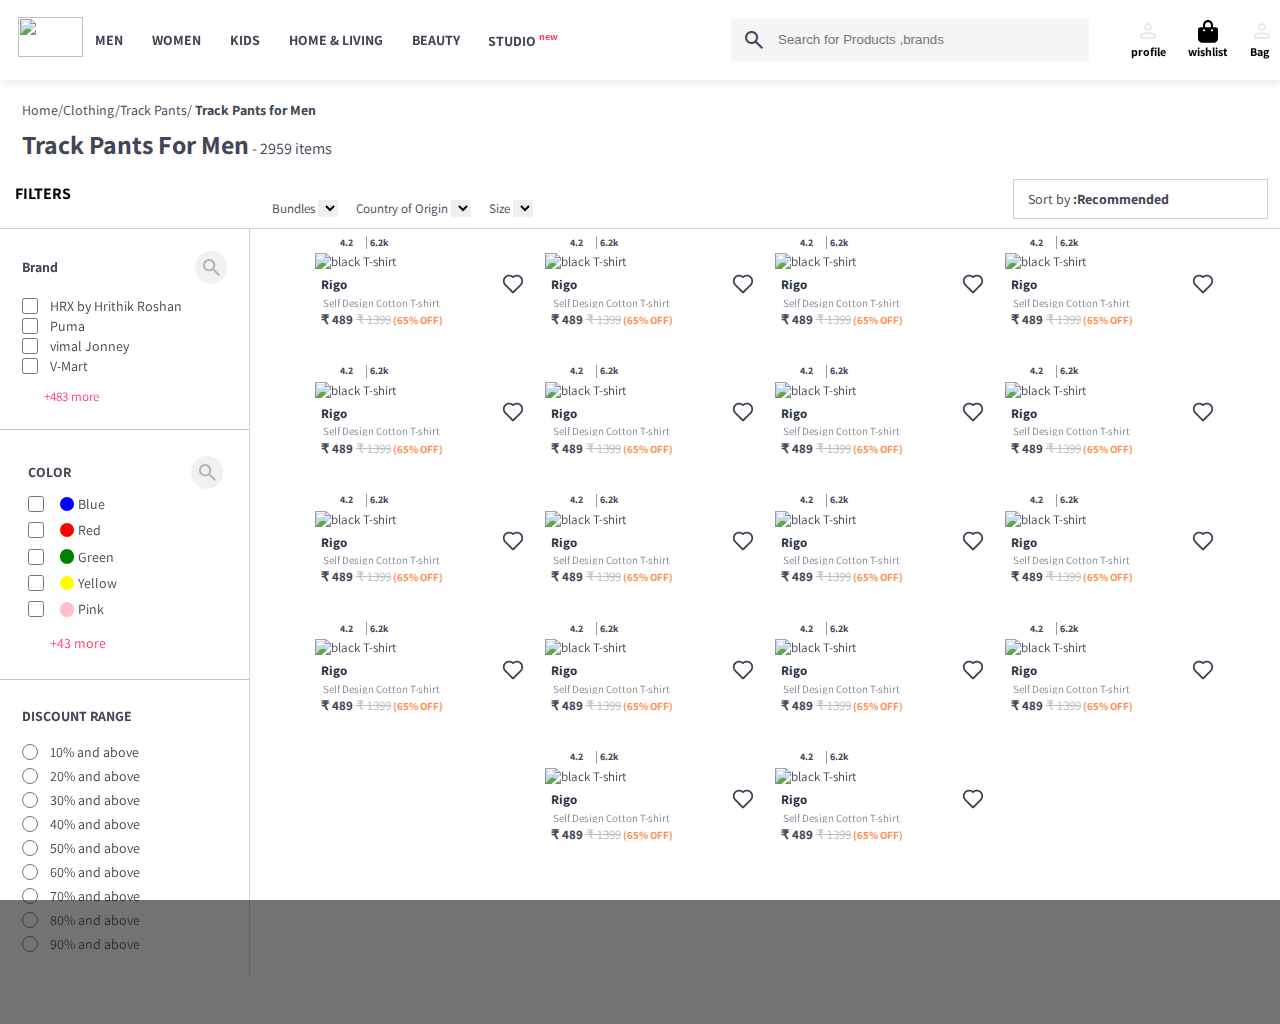
==== commit 9a2db70c: "work on  appearance" ====
--- a/index.html
+++ b/index.html
@@ -148,8 +148,8 @@
                         </div>
                 </a>
                 <a href="">
-                    <svg xmlns="http://www.w3.org/2000/svg" height="24px" viewBox="0 -960 960 960" width="24px" fill="#e8eaed"><path d="M480-480q-66 0-113-47t-47-113q0-66 47-113t113-47q66 0 113 47t47 113q0 66-47 113t-113 47ZM160-160v-112q0-34 17.5-62.5T224-378q62-31 126-46.5T480-440q66 0 130 15.5T736-378q29 15 46.5 43.5T800-272v112H160Zm80-80h480v-32q0-11-5.5-20T700-306q-54-27-109-40.5T480-360q-56 0-111 13.5T260-306q-9 5-14.5 14t-5.5 20v32Zm240-320q33 0 56.5-23.5T560-640q0-33-23.5-56.5T480-720q-33 0-56.5 23.5T400-640q0 33 23.5 56.5T480-560Zm0-80Zm0 400Z"/></svg>
-                    <div>
+                    <svg style="width: 20px; color:gray;" xmlns="http://www.w3.org/2000/svg" viewBox="0 0 448  512"><path d="M160 112c0-35.3 28.7-64 64-64s64 28.7 64 64l0 48-128 0 0-48zm-48 48l-64 0c-26.5 0-48 21.5-48 48L0 416c0 53 43 96 96 96l256 0c53 0 96-43 96-96l0-208c0-26.5-21.5-48-48-48l-64 0 0-48C336 50.1 285.9 0 224 0S112 50.1 112 112l0 48zm24 48a24 24 0 1 1 0 48 24 24 0 1 1 0-48zm152 24a24 24 0 1 1 48 0 24 24 0 1 1 -48 0z"/></svg>
+                    <div style="text-align: left;">
                         wishlist
                     </div>
             </a>
@@ -300,717 +300,743 @@
                 </div>
             </div>
         </aside>
-        <section class="main-section">
-            <div class="card">
-                <div class="prod-img">
-
-                    <img src="https://assets.myntassets.com/dpr_1.5,q_60,w_400,c_limit,fl_progressive/assets/images/29142420/2024/8/28/1e9224b7-1908-4466-b854-afb12f07666e1724840275070-Roadster-Men-Jackets-781724840274421-1.jpg"
-                        alt="black T-shirt" width="200px">
-                    <div class="ratings">
-                        <span>4.2</span>
-                        <span class="icon-star">
-                            <img src="https://constant.myntassets.com/pwa/assets/img/2bce8a2b-e1d5-465a-8980-62f3d778377c1548353615799-Fill-90-Copy-7.png"
-                                alt="" width="">
-                        </span>
-                        <span class="rating-divider"></span>
-                        <span class="rating-count">6.2k</span>
-                    </div>
-                </div>
-                <div class="prod-name">
-                    <h3>Rigo</h3>
-                    <svg width="24" height="24" viewBox="0 0 24 24">
-                        <g stroke="none" stroke-width="1" fill="none" fill-rule="evenodd">
-                            <g fill="#3E4152">
-                                <path
-                                    d="M8.1703,4.473425 C6.9537,4.473425 5.8134,4.946625 4.95975,5.805525 C4.10435,6.666175 3.63325,7.815575 3.63325,9.042675 C3.63325,10.269775 4.10435,11.419525 4.95975,12.280175 L12,19.362425 L19.0406,12.279825 C19.89565,11.419525 20.36675,10.270125 20.36675,9.042675 C20.36675,7.815575 19.89565,6.665825 19.0406,5.805875 C19.0406,5.805875 19.0406,5.805525 19.04025,5.805525 C18.1866,4.946625 17.0463,4.473425 15.8297,4.473425 C14.6138,4.473425 13.4742,4.946275 12.62055,5.804475 C12.29225,6.134525 11.70845,6.134875 11.3798,5.804475 C10.5258,4.946275 9.3862,4.473425 8.1703,4.473425 L8.1703,4.473425 Z M12.02835,21.276575 L11.972,21.276575 C11.6304,21.276575 11.2965,21.137625 11.05605,20.895075 L3.71865,13.513925 C2.53495,12.323225 1.88325,10.735275 1.88325,9.042675 C1.88325,7.350075 2.53495,5.762475 3.71865,4.571775 C4.9034,3.379675 6.48435,2.723425 8.1703,2.723425 C9.5759,2.723425 10.90905,3.179825 12,4.022625 C13.0913,3.179825 14.4241,2.723425 15.8297,2.723425 C17.516,2.723425 19.09695,3.379675 20.2817,4.572125 C21.46505,5.762475 22.11675,7.350075 22.11675,9.042675 C22.11675,10.735625 21.46505,12.323225 20.2817,13.513925 L12.94325,20.895775 C12.6993,21.141475 12.3745,21.276575 12.02835,21.276575 L12.02835,21.276575 Z">
-                                </path>
-                            </g>
-                        </g>
-                    </svg>
-                </div>
-                <h4>Self Design Cotton T-shirt</h4>
-                <p class="price">
-                    <strong>
-
-                        &#x20b9 489
-                    </strong>
-                    <del>&#x20b9 1399</del><span style="color: #FF9054; font-size: 11px;">
-                        <strong>
-                            (65% OFF)
-                        </strong>
+        <section class="main-section-parent">
+            <section class="upper-main-section">
+                <div class="upper-main-section-left">
+                    <span>Bundles
+                        <select  name="" id=""></select>
                     </span>
-                </p>
-            </div>
-            <div class="card">
-                <div class="prod-img">
-                    <img src="https://assets.myntassets.com/dpr_1.5,q_60,w_400,c_limit,fl_progressive/assets/images/21005094/2022/12/2/bc0af206-dbb5-4b40-993a-b8120d63e48d1669956122534ADByArvindMenGreenPatterned3PcsSuit1.jpg"
-                        alt="black T-shirt" width="200px">
-                    <div class="ratings">
-                        <span>4.2</span>
-                        <span class="icon-star">
-                            <img src="https://constant.myntassets.com/pwa/assets/img/2bce8a2b-e1d5-465a-8980-62f3d778377c1548353615799-Fill-90-Copy-7.png"
-                                alt="" width="">
-                        </span>
-                        <span class="rating-divider"></span>
-                        <span class="rating-count">6.2k</span>
-                    </div>
-                </div>
-                <div class="prod-name">
-                    <h3>Rigo</h3>
-                    <svg width="24" height="24" viewBox="0 0 24 24">
-                        <g stroke="none" stroke-width="1" fill="none" fill-rule="evenodd">
-                            <g fill="#3E4152">
-                                <path
-                                    d="M8.1703,4.473425 C6.9537,4.473425 5.8134,4.946625 4.95975,5.805525 C4.10435,6.666175 3.63325,7.815575 3.63325,9.042675 C3.63325,10.269775 4.10435,11.419525 4.95975,12.280175 L12,19.362425 L19.0406,12.279825 C19.89565,11.419525 20.36675,10.270125 20.36675,9.042675 C20.36675,7.815575 19.89565,6.665825 19.0406,5.805875 C19.0406,5.805875 19.0406,5.805525 19.04025,5.805525 C18.1866,4.946625 17.0463,4.473425 15.8297,4.473425 C14.6138,4.473425 13.4742,4.946275 12.62055,5.804475 C12.29225,6.134525 11.70845,6.134875 11.3798,5.804475 C10.5258,4.946275 9.3862,4.473425 8.1703,4.473425 L8.1703,4.473425 Z M12.02835,21.276575 L11.972,21.276575 C11.6304,21.276575 11.2965,21.137625 11.05605,20.895075 L3.71865,13.513925 C2.53495,12.323225 1.88325,10.735275 1.88325,9.042675 C1.88325,7.350075 2.53495,5.762475 3.71865,4.571775 C4.9034,3.379675 6.48435,2.723425 8.1703,2.723425 C9.5759,2.723425 10.90905,3.179825 12,4.022625 C13.0913,3.179825 14.4241,2.723425 15.8297,2.723425 C17.516,2.723425 19.09695,3.379675 20.2817,4.572125 C21.46505,5.762475 22.11675,7.350075 22.11675,9.042675 C22.11675,10.735625 21.46505,12.323225 20.2817,13.513925 L12.94325,20.895775 C12.6993,21.141475 12.3745,21.276575 12.02835,21.276575 L12.02835,21.276575 Z">
-                                </path>
-                            </g>
-                        </g>
-                    </svg>
-                </div>
-                <h4>Self Design Cotton T-shirt</h4>
-                <!-- <div class="price"> -->
-                <p class="price">
-                    <strong>
-                        &#x20b9 489
-                    </strong> <del>&#x20b9 1399</del><span style="color: #FF9054; font-size: 11px;">
-                        <strong>
-                            (65% OFF)
-                        </strong>
-
+                    <span>
+                        Country of Origin
+                        <select name="" id=""></select>
                     </span>
-                </p>
-                <!-- </div> -->
-            </div>
-            <div class="card">
-                <div class="prod-img">
-                    <img src="https://assets.myntassets.com/dpr_1.5,q_60,w_400,c_limit,fl_progressive/assets/images/26909844/2024/1/17/f7365854-85aa-4a08-8558-1044c80bacef1705490457170-Roadster-Men-Tshirts-561705490456884-1.jpg"
-                        alt="black T-shirt" width="200px">
-                    <div class="ratings">
-                        <span>4.2</span>
-                        <span class="icon-star">
-                            <img src="https://constant.myntassets.com/pwa/assets/img/2bce8a2b-e1d5-465a-8980-62f3d778377c1548353615799-Fill-90-Copy-7.png"
-                                alt="" width="">
-                        </span>
-                        <span class="rating-divider"></span>
-                        <span class="rating-count">6.2k</span>
-                    </div>
-                </div>
-                <div class="prod-name">
-                    <h3>Rigo</h3>
-                    <svg width="24" height="24" viewBox="0 0 24 24">
-                        <g stroke="none" stroke-width="1" fill="none" fill-rule="evenodd">
-                            <g fill="#3E4152">
-                                <path
-                                    d="M8.1703,4.473425 C6.9537,4.473425 5.8134,4.946625 4.95975,5.805525 C4.10435,6.666175 3.63325,7.815575 3.63325,9.042675 C3.63325,10.269775 4.10435,11.419525 4.95975,12.280175 L12,19.362425 L19.0406,12.279825 C19.89565,11.419525 20.36675,10.270125 20.36675,9.042675 C20.36675,7.815575 19.89565,6.665825 19.0406,5.805875 C19.0406,5.805875 19.0406,5.805525 19.04025,5.805525 C18.1866,4.946625 17.0463,4.473425 15.8297,4.473425 C14.6138,4.473425 13.4742,4.946275 12.62055,5.804475 C12.29225,6.134525 11.70845,6.134875 11.3798,5.804475 C10.5258,4.946275 9.3862,4.473425 8.1703,4.473425 L8.1703,4.473425 Z M12.02835,21.276575 L11.972,21.276575 C11.6304,21.276575 11.2965,21.137625 11.05605,20.895075 L3.71865,13.513925 C2.53495,12.323225 1.88325,10.735275 1.88325,9.042675 C1.88325,7.350075 2.53495,5.762475 3.71865,4.571775 C4.9034,3.379675 6.48435,2.723425 8.1703,2.723425 C9.5759,2.723425 10.90905,3.179825 12,4.022625 C13.0913,3.179825 14.4241,2.723425 15.8297,2.723425 C17.516,2.723425 19.09695,3.379675 20.2817,4.572125 C21.46505,5.762475 22.11675,7.350075 22.11675,9.042675 C22.11675,10.735625 21.46505,12.323225 20.2817,13.513925 L12.94325,20.895775 C12.6993,21.141475 12.3745,21.276575 12.02835,21.276575 L12.02835,21.276575 Z">
-                                </path>
-                            </g>
-                        </g>
-                    </svg>
-                </div>
-                <h4>Self Design Cotton T-shirt</h4>
-                <p class="price">
-                    <strong>
-                        &#x20b9 489
-                    </strong><del>&#x20b9 1399</del><span style="color: #FF9054; font-size: 11px;">
-                        <strong>
-                            (65% OFF)
-                        </strong>
-
+                    <span>Size
+                        <select name="" id=""></select>
                     </span>
-                </p>
-            </div>
-            <div class="card">
-                <div class="prod-img">
-                    <img src="https://assets.myntassets.com/dpr_1.5,q_60,w_400,c_limit,fl_progressive/assets/images/4149427/2019/1/23/71835815-7adf-4adc-be83-4d88addf33771548237070307-Mast--Harbour-Men-Off-White-Striped-Polo-Collar-T-shirt-3051-1.jpg"
-                        alt="black T-shirt" width="200px">
-                    <div class="ratings">
-                        <span>4.2</span>
-                        <span class="icon-star">
-                            <img src="https://constant.myntassets.com/pwa/assets/img/2bce8a2b-e1d5-465a-8980-62f3d778377c1548353615799-Fill-90-Copy-7.png"
-                                alt="" width="">
-                        </span>
-                        <span class="rating-divider"></span>
-                        <span class="rating-count">6.2k</span>
-                    </div>
-                </div>
-                <div class="prod-name">
-                    <h3>Rigo</h3>
-                    <svg width="24" height="24" viewBox="0 0 24 24">
-                        <g stroke="none" stroke-width="1" fill="none" fill-rule="evenodd">
-                            <g fill="#3E4152">
-                                <path
-                                    d="M8.1703,4.473425 C6.9537,4.473425 5.8134,4.946625 4.95975,5.805525 C4.10435,6.666175 3.63325,7.815575 3.63325,9.042675 C3.63325,10.269775 4.10435,11.419525 4.95975,12.280175 L12,19.362425 L19.0406,12.279825 C19.89565,11.419525 20.36675,10.270125 20.36675,9.042675 C20.36675,7.815575 19.89565,6.665825 19.0406,5.805875 C19.0406,5.805875 19.0406,5.805525 19.04025,5.805525 C18.1866,4.946625 17.0463,4.473425 15.8297,4.473425 C14.6138,4.473425 13.4742,4.946275 12.62055,5.804475 C12.29225,6.134525 11.70845,6.134875 11.3798,5.804475 C10.5258,4.946275 9.3862,4.473425 8.1703,4.473425 L8.1703,4.473425 Z M12.02835,21.276575 L11.972,21.276575 C11.6304,21.276575 11.2965,21.137625 11.05605,20.895075 L3.71865,13.513925 C2.53495,12.323225 1.88325,10.735275 1.88325,9.042675 C1.88325,7.350075 2.53495,5.762475 3.71865,4.571775 C4.9034,3.379675 6.48435,2.723425 8.1703,2.723425 C9.5759,2.723425 10.90905,3.179825 12,4.022625 C13.0913,3.179825 14.4241,2.723425 15.8297,2.723425 C17.516,2.723425 19.09695,3.379675 20.2817,4.572125 C21.46505,5.762475 22.11675,7.350075 22.11675,9.042675 C22.11675,10.735625 21.46505,12.323225 20.2817,13.513925 L12.94325,20.895775 C12.6993,21.141475 12.3745,21.276575 12.02835,21.276575 L12.02835,21.276575 Z">
-                                </path>
-                            </g>
-                        </g>
-                    </svg>
-                </div>
-                <h4>Self Design Cotton T-shirt</h4>
-                <p class="price">
-                    <strong>
-                        &#x20b9 489
-                    </strong>
-                    <del>&#x20b9 1399</del><span style="color: #FF9054; font-size: 11px;">
-                        <strong>
-                            (65% OFF)
-                        </strong>
-
+                </div>
+                <div class="upper-main-section-right">
+                    <span style="font-size: 14px;" >Sort by
+                        <span style="font-size: 14px; font-weight: 700;">
+                            :Recommended
+                        </span> 
                     </span>
-                </p>
-            </div>
-            <div class="card">
-                <div class="prod-img">
-                    <img src="https://assets.myntassets.com/dpr_1.5,q_60,w_400,c_limit,fl_progressive/assets/images/26583612/2024/1/8/f304d057-b8a9-4c67-97fc-446034b182f21704708457400-Roadster-Men-Tshirts-1441704708457084-1.jpg"
-                        alt="black T-shirt" width="200px">
-                    <div class="ratings">
-                        <span>4.2</span>
-                        <span class="icon-star">
-                            <img src="https://constant.myntassets.com/pwa/assets/img/2bce8a2b-e1d5-465a-8980-62f3d778377c1548353615799-Fill-90-Copy-7.png"
-                                alt="" width="">
-                        </span>
-                        <span class="rating-divider"></span>
-                        <span class="rating-count">6.2k</span>
-                    </div>
-                </div>
-                <div class="prod-name">
-                    <h3>Rigo</h3>
-                    <svg width="24" height="24" viewBox="0 0 24 24">
-                        <g stroke="none" stroke-width="1" fill="none" fill-rule="evenodd">
-                            <g fill="#3E4152">
-                                <path
-                                    d="M8.1703,4.473425 C6.9537,4.473425 5.8134,4.946625 4.95975,5.805525 C4.10435,6.666175 3.63325,7.815575 3.63325,9.042675 C3.63325,10.269775 4.10435,11.419525 4.95975,12.280175 L12,19.362425 L19.0406,12.279825 C19.89565,11.419525 20.36675,10.270125 20.36675,9.042675 C20.36675,7.815575 19.89565,6.665825 19.0406,5.805875 C19.0406,5.805875 19.0406,5.805525 19.04025,5.805525 C18.1866,4.946625 17.0463,4.473425 15.8297,4.473425 C14.6138,4.473425 13.4742,4.946275 12.62055,5.804475 C12.29225,6.134525 11.70845,6.134875 11.3798,5.804475 C10.5258,4.946275 9.3862,4.473425 8.1703,4.473425 L8.1703,4.473425 Z M12.02835,21.276575 L11.972,21.276575 C11.6304,21.276575 11.2965,21.137625 11.05605,20.895075 L3.71865,13.513925 C2.53495,12.323225 1.88325,10.735275 1.88325,9.042675 C1.88325,7.350075 2.53495,5.762475 3.71865,4.571775 C4.9034,3.379675 6.48435,2.723425 8.1703,2.723425 C9.5759,2.723425 10.90905,3.179825 12,4.022625 C13.0913,3.179825 14.4241,2.723425 15.8297,2.723425 C17.516,2.723425 19.09695,3.379675 20.2817,4.572125 C21.46505,5.762475 22.11675,7.350075 22.11675,9.042675 C22.11675,10.735625 21.46505,12.323225 20.2817,13.513925 L12.94325,20.895775 C12.6993,21.141475 12.3745,21.276575 12.02835,21.276575 L12.02835,21.276575 Z">
-                                </path>
-                            </g>
-                        </g>
-                    </svg>
-                </div>
-                <h4>Self Design Cotton T-shirt</h4>
-                <p class="price"> <strong>&#x20b9 489</strong> <del>&#x20b9 1399</del><span
-                        style="color: #FF9054; font-size: 11px;">
-                        <strong>
-                            (65% OFF)
-                        </strong>
-                    </span></p>
-            </div>
-            <div class="card">
-                <div class="prod-img">
-
-                    <img src="https://assets.myntassets.com/dpr_1.5,q_60,w_400,c_limit,fl_progressive/assets/images/25781706/2023/11/6/82c74334-31ef-46b1-9300-921d9409e7621699273913760USPoloAssnMenYellowStripedAppliqueT-shirt6.jpg"
-                        alt="black T-shirt" width="200px">
-                    <div class="ratings">
-                        <span>4.2</span>
-                        <span class="icon-star">
-                            <img src="https://constant.myntassets.com/pwa/assets/img/2bce8a2b-e1d5-465a-8980-62f3d778377c1548353615799-Fill-90-Copy-7.png"
-                                alt="" width="">
-                        </span>
-                        <span class="rating-divider"></span>
-                        <span class="rating-count">6.2k</span>
-                    </div>
-                </div>
-                <div class="prod-name">
-                    <h3>Rigo</h3>
-                    <svg width="24" height="24" viewBox="0 0 24 24">
-                        <g stroke="none" stroke-width="1" fill="none" fill-rule="evenodd">
-                            <g fill="#3E4152">
-                                <path
-                                    d="M8.1703,4.473425 C6.9537,4.473425 5.8134,4.946625 4.95975,5.805525 C4.10435,6.666175 3.63325,7.815575 3.63325,9.042675 C3.63325,10.269775 4.10435,11.419525 4.95975,12.280175 L12,19.362425 L19.0406,12.279825 C19.89565,11.419525 20.36675,10.270125 20.36675,9.042675 C20.36675,7.815575 19.89565,6.665825 19.0406,5.805875 C19.0406,5.805875 19.0406,5.805525 19.04025,5.805525 C18.1866,4.946625 17.0463,4.473425 15.8297,4.473425 C14.6138,4.473425 13.4742,4.946275 12.62055,5.804475 C12.29225,6.134525 11.70845,6.134875 11.3798,5.804475 C10.5258,4.946275 9.3862,4.473425 8.1703,4.473425 L8.1703,4.473425 Z M12.02835,21.276575 L11.972,21.276575 C11.6304,21.276575 11.2965,21.137625 11.05605,20.895075 L3.71865,13.513925 C2.53495,12.323225 1.88325,10.735275 1.88325,9.042675 C1.88325,7.350075 2.53495,5.762475 3.71865,4.571775 C4.9034,3.379675 6.48435,2.723425 8.1703,2.723425 C9.5759,2.723425 10.90905,3.179825 12,4.022625 C13.0913,3.179825 14.4241,2.723425 15.8297,2.723425 C17.516,2.723425 19.09695,3.379675 20.2817,4.572125 C21.46505,5.762475 22.11675,7.350075 22.11675,9.042675 C22.11675,10.735625 21.46505,12.323225 20.2817,13.513925 L12.94325,20.895775 C12.6993,21.141475 12.3745,21.276575 12.02835,21.276575 L12.02835,21.276575 Z">
-                                </path>
-                            </g>
-                        </g>
-                    </svg>
-                </div>
-                <h4>Self Design Cotton T-shirt</h4>
-                <p class="price">
-                    <strong>
-
-                        &#x20b9 489
-                    </strong>
-                    <del>&#x20b9 1399</del><span style="color: #FF9054; font-size: 11px;">
-                        <strong>
-                            (65% OFF)
-                        </strong>
-                    </span>
-                </p>
-            </div>
-            <div class="card">
-                <div class="prod-img">
-                    <img src="https://assets.myntassets.com/dpr_1.5,q_60,w_400,c_limit,fl_progressive/assets/images/26616990/2024/5/17/b7e9c737-1066-4d2b-846e-f6c8c01f486d1715945295515-Mast--Harbour-Pure-Cotton-Opaque-Striped-Casual-Shirt-298171-1.jpg"
-                        alt="black T-shirt" width="200px">
-                    <div class="ratings">
-                        <span>4.2</span>
-                        <span class="icon-star">
-                            <img src="https://constant.myntassets.com/pwa/assets/img/2bce8a2b-e1d5-465a-8980-62f3d778377c1548353615799-Fill-90-Copy-7.png"
-                                alt="" width="">
-                        </span>
-                        <span class="rating-divider"></span>
-                        <span class="rating-count">6.2k</span>
-                    </div>
-                </div>
-                <div class="prod-name">
-                    <h3>Rigo</h3>
-                    <svg width="24" height="24" viewBox="0 0 24 24">
-                        <g stroke="none" stroke-width="1" fill="none" fill-rule="evenodd">
-                            <g fill="#3E4152">
-                                <path
-                                    d="M8.1703,4.473425 C6.9537,4.473425 5.8134,4.946625 4.95975,5.805525 C4.10435,6.666175 3.63325,7.815575 3.63325,9.042675 C3.63325,10.269775 4.10435,11.419525 4.95975,12.280175 L12,19.362425 L19.0406,12.279825 C19.89565,11.419525 20.36675,10.270125 20.36675,9.042675 C20.36675,7.815575 19.89565,6.665825 19.0406,5.805875 C19.0406,5.805875 19.0406,5.805525 19.04025,5.805525 C18.1866,4.946625 17.0463,4.473425 15.8297,4.473425 C14.6138,4.473425 13.4742,4.946275 12.62055,5.804475 C12.29225,6.134525 11.70845,6.134875 11.3798,5.804475 C10.5258,4.946275 9.3862,4.473425 8.1703,4.473425 L8.1703,4.473425 Z M12.02835,21.276575 L11.972,21.276575 C11.6304,21.276575 11.2965,21.137625 11.05605,20.895075 L3.71865,13.513925 C2.53495,12.323225 1.88325,10.735275 1.88325,9.042675 C1.88325,7.350075 2.53495,5.762475 3.71865,4.571775 C4.9034,3.379675 6.48435,2.723425 8.1703,2.723425 C9.5759,2.723425 10.90905,3.179825 12,4.022625 C13.0913,3.179825 14.4241,2.723425 15.8297,2.723425 C17.516,2.723425 19.09695,3.379675 20.2817,4.572125 C21.46505,5.762475 22.11675,7.350075 22.11675,9.042675 C22.11675,10.735625 21.46505,12.323225 20.2817,13.513925 L12.94325,20.895775 C12.6993,21.141475 12.3745,21.276575 12.02835,21.276575 L12.02835,21.276575 Z">
-                                </path>
-                            </g>
-                        </g>
-                    </svg>
-                </div>
-                <h4>Self Design Cotton T-shirt</h4>
-                <p class="price">
-                    <strong>
-                        &#x20b9 489
-                    </strong>
-                    <del>&#x20b9 1399</del><span style="color: #FF9054; font-size: 11px;">
-                        <strong>
-                            (65% OFF)
-                        </strong>
-                    </span>
-                </p>
-            </div>
-            <div class="card">
-                <div class="prod-img">
-
-                    <img src="https://assets.myntassets.com/dpr_1.5,q_60,w_400,c_limit,fl_progressive/assets/images/23544856/2023/10/4/9048f479-9d64-4823-8bac-05b8d027e0401696421617856-Anouk-Women-Kurtas-5801696421617460-1.jpg"
-                        alt="black T-shirt" width="200px">
-                    <div class="ratings">
-                        <span>4.2</span>
-                        <span class="icon-star">
-                            <img src="https://constant.myntassets.com/pwa/assets/img/2bce8a2b-e1d5-465a-8980-62f3d778377c1548353615799-Fill-90-Copy-7.png"
-                                alt="" width="">
-                        </span>
-                        <span class="rating-divider"></span>
-                        <span class="rating-count">6.2k</span>
-                    </div>
-                </div>
-                <div class="prod-name">
-                    <h3>Rigo</h3>
-                    <svg width="24" height="24" viewBox="0 0 24 24">
-                        <g stroke="none" stroke-width="1" fill="none" fill-rule="evenodd">
-                            <g fill="#3E4152">
-                                <path
-                                    d="M8.1703,4.473425 C6.9537,4.473425 5.8134,4.946625 4.95975,5.805525 C4.10435,6.666175 3.63325,7.815575 3.63325,9.042675 C3.63325,10.269775 4.10435,11.419525 4.95975,12.280175 L12,19.362425 L19.0406,12.279825 C19.89565,11.419525 20.36675,10.270125 20.36675,9.042675 C20.36675,7.815575 19.89565,6.665825 19.0406,5.805875 C19.0406,5.805875 19.0406,5.805525 19.04025,5.805525 C18.1866,4.946625 17.0463,4.473425 15.8297,4.473425 C14.6138,4.473425 13.4742,4.946275 12.62055,5.804475 C12.29225,6.134525 11.70845,6.134875 11.3798,5.804475 C10.5258,4.946275 9.3862,4.473425 8.1703,4.473425 L8.1703,4.473425 Z M12.02835,21.276575 L11.972,21.276575 C11.6304,21.276575 11.2965,21.137625 11.05605,20.895075 L3.71865,13.513925 C2.53495,12.323225 1.88325,10.735275 1.88325,9.042675 C1.88325,7.350075 2.53495,5.762475 3.71865,4.571775 C4.9034,3.379675 6.48435,2.723425 8.1703,2.723425 C9.5759,2.723425 10.90905,3.179825 12,4.022625 C13.0913,3.179825 14.4241,2.723425 15.8297,2.723425 C17.516,2.723425 19.09695,3.379675 20.2817,4.572125 C21.46505,5.762475 22.11675,7.350075 22.11675,9.042675 C22.11675,10.735625 21.46505,12.323225 20.2817,13.513925 L12.94325,20.895775 C12.6993,21.141475 12.3745,21.276575 12.02835,21.276575 L12.02835,21.276575 Z">
-                                </path>
-                            </g>
-                        </g>
-                    </svg>
-                </div>
-                <h4>Self Design Cotton T-shirt</h4>
-                <p class="price">
-                    <strong>
-
-                        &#x20b9 489
-                    </strong>
-                    <del>&#x20b9 1399</del><span style="color: #FF9054; font-size: 11px;">
-                        <strong>
-                            (65% OFF)
-                        </strong>
-                    </span>
-                </p>
-            </div>
-            <div class="card">
-                <div class="prod-img">
-
-                    <img src="https://assets.myntassets.com/dpr_1.5,q_60,w_400,c_limit,fl_progressive/assets/images/28420970/2024/3/21/0744d993-810c-4ed4-9d4c-a3e75fa173ab1711013501512MaaesaWomenFloralPrintedFlaredSleevesSequinnedKurta1.jpg"
-                        alt="black T-shirt" width="200px">
-                    <div class="ratings">
-                        <span>4.2</span>
-                        <span class="icon-star">
-                            <img src="https://constant.myntassets.com/pwa/assets/img/2bce8a2b-e1d5-465a-8980-62f3d778377c1548353615799-Fill-90-Copy-7.png"
-                                alt="" width="">
-                        </span>
-                        <span class="rating-divider"></span>
-                        <span class="rating-count">6.2k</span>
-                    </div>
-                </div>
-                <div class="prod-name">
-                    <h3>Rigo</h3>
-                    <svg width="24" height="24" viewBox="0 0 24 24">
-                        <g stroke="none" stroke-width="1" fill="none" fill-rule="evenodd">
-                            <g fill="#3E4152">
-                                <path
-                                    d="M8.1703,4.473425 C6.9537,4.473425 5.8134,4.946625 4.95975,5.805525 C4.10435,6.666175 3.63325,7.815575 3.63325,9.042675 C3.63325,10.269775 4.10435,11.419525 4.95975,12.280175 L12,19.362425 L19.0406,12.279825 C19.89565,11.419525 20.36675,10.270125 20.36675,9.042675 C20.36675,7.815575 19.89565,6.665825 19.0406,5.805875 C19.0406,5.805875 19.0406,5.805525 19.04025,5.805525 C18.1866,4.946625 17.0463,4.473425 15.8297,4.473425 C14.6138,4.473425 13.4742,4.946275 12.62055,5.804475 C12.29225,6.134525 11.70845,6.134875 11.3798,5.804475 C10.5258,4.946275 9.3862,4.473425 8.1703,4.473425 L8.1703,4.473425 Z M12.02835,21.276575 L11.972,21.276575 C11.6304,21.276575 11.2965,21.137625 11.05605,20.895075 L3.71865,13.513925 C2.53495,12.323225 1.88325,10.735275 1.88325,9.042675 C1.88325,7.350075 2.53495,5.762475 3.71865,4.571775 C4.9034,3.379675 6.48435,2.723425 8.1703,2.723425 C9.5759,2.723425 10.90905,3.179825 12,4.022625 C13.0913,3.179825 14.4241,2.723425 15.8297,2.723425 C17.516,2.723425 19.09695,3.379675 20.2817,4.572125 C21.46505,5.762475 22.11675,7.350075 22.11675,9.042675 C22.11675,10.735625 21.46505,12.323225 20.2817,13.513925 L12.94325,20.895775 C12.6993,21.141475 12.3745,21.276575 12.02835,21.276575 L12.02835,21.276575 Z">
-                                </path>
-                            </g>
-                        </g>
-                    </svg>
-                </div>
-                <h4>Self Design Cotton T-shirt</h4>
-                <p class="price">
-                    <strong>
-
-                        &#x20b9 489
-                    </strong>
-                    <del>&#x20b9 1399</del><span style="color: #FF9054; font-size: 11px;">
-                        <strong>
-                            (65% OFF)
-                        </strong>
-                    </span>
-                </p>
-            </div>
-            <div class="card">
-                <div class="prod-img">
-
-                    <img src="https://assets.myntassets.com/dpr_1.5,q_60,w_400,c_limit,fl_progressive/assets/images/2024/SEPTEMBER/16/MsQXXR69_ac19d4ad5bd84b49a9187c07dd4d7047.jpg"
-                        alt="black T-shirt" width="200px">
-                    <div class="ratings">
-                        <span>4.2</span>
-                        <span class="icon-star">
-                            <img src="https://constant.myntassets.com/pwa/assets/img/2bce8a2b-e1d5-465a-8980-62f3d778377c1548353615799-Fill-90-Copy-7.png"
-                                alt="" width="">
-                        </span>
-                        <span class="rating-divider"></span>
-                        <span class="rating-count">6.2k</span>
-                    </div>
-                </div>
-                <div class="prod-name">
-                    <h3>Rigo</h3>
-                    <svg width="24" height="24" viewBox="0 0 24 24">
-                        <g stroke="none" stroke-width="1" fill="none" fill-rule="evenodd">
-                            <g fill="#3E4152">
-                                <path
-                                    d="M8.1703,4.473425 C6.9537,4.473425 5.8134,4.946625 4.95975,5.805525 C4.10435,6.666175 3.63325,7.815575 3.63325,9.042675 C3.63325,10.269775 4.10435,11.419525 4.95975,12.280175 L12,19.362425 L19.0406,12.279825 C19.89565,11.419525 20.36675,10.270125 20.36675,9.042675 C20.36675,7.815575 19.89565,6.665825 19.0406,5.805875 C19.0406,5.805875 19.0406,5.805525 19.04025,5.805525 C18.1866,4.946625 17.0463,4.473425 15.8297,4.473425 C14.6138,4.473425 13.4742,4.946275 12.62055,5.804475 C12.29225,6.134525 11.70845,6.134875 11.3798,5.804475 C10.5258,4.946275 9.3862,4.473425 8.1703,4.473425 L8.1703,4.473425 Z M12.02835,21.276575 L11.972,21.276575 C11.6304,21.276575 11.2965,21.137625 11.05605,20.895075 L3.71865,13.513925 C2.53495,12.323225 1.88325,10.735275 1.88325,9.042675 C1.88325,7.350075 2.53495,5.762475 3.71865,4.571775 C4.9034,3.379675 6.48435,2.723425 8.1703,2.723425 C9.5759,2.723425 10.90905,3.179825 12,4.022625 C13.0913,3.179825 14.4241,2.723425 15.8297,2.723425 C17.516,2.723425 19.09695,3.379675 20.2817,4.572125 C21.46505,5.762475 22.11675,7.350075 22.11675,9.042675 C22.11675,10.735625 21.46505,12.323225 20.2817,13.513925 L12.94325,20.895775 C12.6993,21.141475 12.3745,21.276575 12.02835,21.276575 L12.02835,21.276575 Z">
-                                </path>
-                            </g>
-                        </g>
-                    </svg>
-                </div>
-                <h4>Self Design Cotton T-shirt</h4>
-                <p class="price">
-                    <strong>
-
-                        &#x20b9 489
-                    </strong>
-                    <del>&#x20b9 1399</del><span style="color: #FF9054; font-size: 11px;">
-                        <strong>
-                            (65% OFF)
-                        </strong>
-                    </span>
-                </p>
-            </div>
-            <div class="card">
-                <div class="prod-img">
-
-                    <img src="https://assets.myntassets.com/dpr_1.5,q_60,w_400,c_limit,fl_progressive/assets/images/2024/SEPTEMBER/25/6Acbw3UZ_f86f2d48c06f4149a6589e8e95ba334f.jpg"
-                        alt="black T-shirt" width="200px">
-                    <div class="ratings">
-                        <span>4.2</span>
-                        <span class="icon-star">
-                            <img src="https://constant.myntassets.com/pwa/assets/img/2bce8a2b-e1d5-465a-8980-62f3d778377c1548353615799-Fill-90-Copy-7.png"
-                                alt="" width="">
-                        </span>
-                        <span class="rating-divider"></span>
-                        <span class="rating-count">6.2k</span>
-                    </div>
-                </div>
-                <div class="prod-name">
-                    <h3>Rigo</h3>
-                    <svg width="24" height="24" viewBox="0 0 24 24">
-                        <g stroke="none" stroke-width="1" fill="none" fill-rule="evenodd">
-                            <g fill="#3E4152">
-                                <path
-                                    d="M8.1703,4.473425 C6.9537,4.473425 5.8134,4.946625 4.95975,5.805525 C4.10435,6.666175 3.63325,7.815575 3.63325,9.042675 C3.63325,10.269775 4.10435,11.419525 4.95975,12.280175 L12,19.362425 L19.0406,12.279825 C19.89565,11.419525 20.36675,10.270125 20.36675,9.042675 C20.36675,7.815575 19.89565,6.665825 19.0406,5.805875 C19.0406,5.805875 19.0406,5.805525 19.04025,5.805525 C18.1866,4.946625 17.0463,4.473425 15.8297,4.473425 C14.6138,4.473425 13.4742,4.946275 12.62055,5.804475 C12.29225,6.134525 11.70845,6.134875 11.3798,5.804475 C10.5258,4.946275 9.3862,4.473425 8.1703,4.473425 L8.1703,4.473425 Z M12.02835,21.276575 L11.972,21.276575 C11.6304,21.276575 11.2965,21.137625 11.05605,20.895075 L3.71865,13.513925 C2.53495,12.323225 1.88325,10.735275 1.88325,9.042675 C1.88325,7.350075 2.53495,5.762475 3.71865,4.571775 C4.9034,3.379675 6.48435,2.723425 8.1703,2.723425 C9.5759,2.723425 10.90905,3.179825 12,4.022625 C13.0913,3.179825 14.4241,2.723425 15.8297,2.723425 C17.516,2.723425 19.09695,3.379675 20.2817,4.572125 C21.46505,5.762475 22.11675,7.350075 22.11675,9.042675 C22.11675,10.735625 21.46505,12.323225 20.2817,13.513925 L12.94325,20.895775 C12.6993,21.141475 12.3745,21.276575 12.02835,21.276575 L12.02835,21.276575 Z">
-                                </path>
-                            </g>
-                        </g>
-                    </svg>
-                </div>
-                <h4>Self Design Cotton T-shirt</h4>
-                <p class="price">
-                    <strong>
-
-                        &#x20b9 489
-                    </strong>
-                    <del>&#x20b9 1399</del><span style="color: #FF9054; font-size: 11px;">
-                        <strong>
-                            (65% OFF)
-                        </strong>
-                    </span>
-                </p>
-            </div>
-
-            <div class="card">
-                <div class="prod-img">
-
-                    <img src="https://assets.myntassets.com/dpr_1.5,q_60,w_400,c_limit,fl_progressive/assets/images/2024/JULY/17/cPzoJj1V_5349b593dd924f319d8e1cb52cec6994.jpg"
-                        alt="black T-shirt" width="200px">
-                    <div class="ratings">
-                        <span>4.2</span>
-                        <span class="icon-star">
-                            <img src="https://constant.myntassets.com/pwa/assets/img/2bce8a2b-e1d5-465a-8980-62f3d778377c1548353615799-Fill-90-Copy-7.png"
-                                alt="" width="">
-                        </span>
-                        <span class="rating-divider"></span>
-                        <span class="rating-count">6.2k</span>
-                    </div>
-                </div>
-                <div class="prod-name">
-                    <h3>Rigo</h3>
-                    <svg width="24" height="24" viewBox="0 0 24 24">
-                        <g stroke="none" stroke-width="1" fill="none" fill-rule="evenodd">
-                            <g fill="#3E4152">
-                                <path
-                                    d="M8.1703,4.473425 C6.9537,4.473425 5.8134,4.946625 4.95975,5.805525 C4.10435,6.666175 3.63325,7.815575 3.63325,9.042675 C3.63325,10.269775 4.10435,11.419525 4.95975,12.280175 L12,19.362425 L19.0406,12.279825 C19.89565,11.419525 20.36675,10.270125 20.36675,9.042675 C20.36675,7.815575 19.89565,6.665825 19.0406,5.805875 C19.0406,5.805875 19.0406,5.805525 19.04025,5.805525 C18.1866,4.946625 17.0463,4.473425 15.8297,4.473425 C14.6138,4.473425 13.4742,4.946275 12.62055,5.804475 C12.29225,6.134525 11.70845,6.134875 11.3798,5.804475 C10.5258,4.946275 9.3862,4.473425 8.1703,4.473425 L8.1703,4.473425 Z M12.02835,21.276575 L11.972,21.276575 C11.6304,21.276575 11.2965,21.137625 11.05605,20.895075 L3.71865,13.513925 C2.53495,12.323225 1.88325,10.735275 1.88325,9.042675 C1.88325,7.350075 2.53495,5.762475 3.71865,4.571775 C4.9034,3.379675 6.48435,2.723425 8.1703,2.723425 C9.5759,2.723425 10.90905,3.179825 12,4.022625 C13.0913,3.179825 14.4241,2.723425 15.8297,2.723425 C17.516,2.723425 19.09695,3.379675 20.2817,4.572125 C21.46505,5.762475 22.11675,7.350075 22.11675,9.042675 C22.11675,10.735625 21.46505,12.323225 20.2817,13.513925 L12.94325,20.895775 C12.6993,21.141475 12.3745,21.276575 12.02835,21.276575 L12.02835,21.276575 Z">
-                                </path>
-                            </g>
-                        </g>
-                    </svg>
-                </div>
-                <h4>Self Design Cotton T-shirt</h4>
-                <p class="price">
-                    <strong>
-
-                        &#x20b9 489
-                    </strong>
-                    <del>&#x20b9 1399</del><span style="color: #FF9054; font-size: 11px;">
-                        <strong>
-                            (65% OFF)
-                        </strong>
-                    </span>
-                </p>
-            </div>
-            <div class="card">
-                <div class="prod-img">
-
-                    <img src="https://assets.myntassets.com/dpr_1.5,q_60,w_400,c_limit,fl_progressive/assets/images/30112102/2024/7/3/14f34317-0295-4d83-8552-3cc2fe6e68fc1720012055330AnoukWomenFloralPrintedFloralKurta7.jpg"
-                        alt="black T-shirt" width="200px">
-                    <div class="ratings">
-                        <span>4.2</span>
-                        <span class="icon-star">
-                            <img src="https://constant.myntassets.com/pwa/assets/img/2bce8a2b-e1d5-465a-8980-62f3d778377c1548353615799-Fill-90-Copy-7.png"
-                                alt="" width="">
-                        </span>
-                        <span class="rating-divider"></span>
-                        <span class="rating-count">6.2k</span>
-                    </div>
-                </div>
-                <div class="prod-name">
-                    <h3>Rigo</h3>
-                    <svg width="24" height="24" viewBox="0 0 24 24">
-                        <g stroke="none" stroke-width="1" fill="none" fill-rule="evenodd">
-                            <g fill="#3E4152">
-                                <path
-                                    d="M8.1703,4.473425 C6.9537,4.473425 5.8134,4.946625 4.95975,5.805525 C4.10435,6.666175 3.63325,7.815575 3.63325,9.042675 C3.63325,10.269775 4.10435,11.419525 4.95975,12.280175 L12,19.362425 L19.0406,12.279825 C19.89565,11.419525 20.36675,10.270125 20.36675,9.042675 C20.36675,7.815575 19.89565,6.665825 19.0406,5.805875 C19.0406,5.805875 19.0406,5.805525 19.04025,5.805525 C18.1866,4.946625 17.0463,4.473425 15.8297,4.473425 C14.6138,4.473425 13.4742,4.946275 12.62055,5.804475 C12.29225,6.134525 11.70845,6.134875 11.3798,5.804475 C10.5258,4.946275 9.3862,4.473425 8.1703,4.473425 L8.1703,4.473425 Z M12.02835,21.276575 L11.972,21.276575 C11.6304,21.276575 11.2965,21.137625 11.05605,20.895075 L3.71865,13.513925 C2.53495,12.323225 1.88325,10.735275 1.88325,9.042675 C1.88325,7.350075 2.53495,5.762475 3.71865,4.571775 C4.9034,3.379675 6.48435,2.723425 8.1703,2.723425 C9.5759,2.723425 10.90905,3.179825 12,4.022625 C13.0913,3.179825 14.4241,2.723425 15.8297,2.723425 C17.516,2.723425 19.09695,3.379675 20.2817,4.572125 C21.46505,5.762475 22.11675,7.350075 22.11675,9.042675 C22.11675,10.735625 21.46505,12.323225 20.2817,13.513925 L12.94325,20.895775 C12.6993,21.141475 12.3745,21.276575 12.02835,21.276575 L12.02835,21.276575 Z">
-                                </path>
-                            </g>
-                        </g>
-                    </svg>
-                </div>
-                <h4>Self Design Cotton T-shirt</h4>
-                <p class="price">
-                    <strong>
-
-                        &#x20b9 489
-                    </strong>
-                    <del>&#x20b9 1399</del><span style="color: #FF9054; font-size: 11px;">
-                        <strong>
-                            (65% OFF)
-                        </strong>
-                    </span>
-                </p>
-            </div>
-            <div class="card">
-                <div class="prod-img">
-
-                    <img src="https://assets.myntassets.com/dpr_1.5,q_60,w_400,c_limit,fl_progressive/assets/images/27021078/2024/1/17/ce080543-6cb3-4aa0-9366-cb2572971b0e1705431024637AnoukWomenPinkFloralPrintedFlaredSleevesThreadWorkLaceFrills7.jpg"
-                        alt="black T-shirt" width="200px">
-                    <div class="ratings">
-                        <span>4.2</span>
-                        <span class="icon-star">
-                            <img src="https://constant.myntassets.com/pwa/assets/img/2bce8a2b-e1d5-465a-8980-62f3d778377c1548353615799-Fill-90-Copy-7.png"
-                                alt="" width="">
-                        </span>
-                        <span class="rating-divider"></span>
-                        <span class="rating-count">6.2k</span>
-                    </div>
-                </div>
-                <div class="prod-name">
-                    <h3>Rigo</h3>
-                    <svg width="24" height="24" viewBox="0 0 24 24">
-                        <g stroke="none" stroke-width="1" fill="none" fill-rule="evenodd">
-                            <g fill="#3E4152">
-                                <path
-                                    d="M8.1703,4.473425 C6.9537,4.473425 5.8134,4.946625 4.95975,5.805525 C4.10435,6.666175 3.63325,7.815575 3.63325,9.042675 C3.63325,10.269775 4.10435,11.419525 4.95975,12.280175 L12,19.362425 L19.0406,12.279825 C19.89565,11.419525 20.36675,10.270125 20.36675,9.042675 C20.36675,7.815575 19.89565,6.665825 19.0406,5.805875 C19.0406,5.805875 19.0406,5.805525 19.04025,5.805525 C18.1866,4.946625 17.0463,4.473425 15.8297,4.473425 C14.6138,4.473425 13.4742,4.946275 12.62055,5.804475 C12.29225,6.134525 11.70845,6.134875 11.3798,5.804475 C10.5258,4.946275 9.3862,4.473425 8.1703,4.473425 L8.1703,4.473425 Z M12.02835,21.276575 L11.972,21.276575 C11.6304,21.276575 11.2965,21.137625 11.05605,20.895075 L3.71865,13.513925 C2.53495,12.323225 1.88325,10.735275 1.88325,9.042675 C1.88325,7.350075 2.53495,5.762475 3.71865,4.571775 C4.9034,3.379675 6.48435,2.723425 8.1703,2.723425 C9.5759,2.723425 10.90905,3.179825 12,4.022625 C13.0913,3.179825 14.4241,2.723425 15.8297,2.723425 C17.516,2.723425 19.09695,3.379675 20.2817,4.572125 C21.46505,5.762475 22.11675,7.350075 22.11675,9.042675 C22.11675,10.735625 21.46505,12.323225 20.2817,13.513925 L12.94325,20.895775 C12.6993,21.141475 12.3745,21.276575 12.02835,21.276575 L12.02835,21.276575 Z">
-                                </path>
-                            </g>
-                        </g>
-                    </svg>
-                </div>
-                <h4>Self Design Cotton T-shirt</h4>
-                <p class="price">
-                    <strong>
-
-                        &#x20b9 489
-                    </strong>
-                    <del>&#x20b9 1399</del><span style="color: #FF9054; font-size: 11px;">
-                        <strong>
-                            (65% OFF)
-                        </strong>
-                    </span>
-                </p>
-            </div>
-            <div class="card">
-                <div class="prod-img">
-
-                    <img src="https://assets.myntassets.com/f_webp,dpr_1.5,q_60,w_400,c_limit,fl_progressive/assets/images/2024/AUGUST/2/qwLhpsVQ_12a42cd09782424aab76e237dbeb766d.jpg"
-                        alt="black T-shirt" width="200px">
-                    <div class="ratings">
-                        <span>4.2</span>
-                        <span class="icon-star">
-                            <img src="https://constant.myntassets.com/pwa/assets/img/2bce8a2b-e1d5-465a-8980-62f3d778377c1548353615799-Fill-90-Copy-7.png"
-                                alt="" width="">
-                        </span>
-                        <span class="rating-divider"></span>
-                        <span class="rating-count">6.2k</span>
-                    </div>
-                </div>
-                <div class="prod-name">
-                    <h3>Rigo</h3>
-                    <svg width="24" height="24" viewBox="0 0 24 24">
-                        <g stroke="none" stroke-width="1" fill="none" fill-rule="evenodd">
-                            <g fill="#3E4152">
-                                <path
-                                    d="M8.1703,4.473425 C6.9537,4.473425 5.8134,4.946625 4.95975,5.805525 C4.10435,6.666175 3.63325,7.815575 3.63325,9.042675 C3.63325,10.269775 4.10435,11.419525 4.95975,12.280175 L12,19.362425 L19.0406,12.279825 C19.89565,11.419525 20.36675,10.270125 20.36675,9.042675 C20.36675,7.815575 19.89565,6.665825 19.0406,5.805875 C19.0406,5.805875 19.0406,5.805525 19.04025,5.805525 C18.1866,4.946625 17.0463,4.473425 15.8297,4.473425 C14.6138,4.473425 13.4742,4.946275 12.62055,5.804475 C12.29225,6.134525 11.70845,6.134875 11.3798,5.804475 C10.5258,4.946275 9.3862,4.473425 8.1703,4.473425 L8.1703,4.473425 Z M12.02835,21.276575 L11.972,21.276575 C11.6304,21.276575 11.2965,21.137625 11.05605,20.895075 L3.71865,13.513925 C2.53495,12.323225 1.88325,10.735275 1.88325,9.042675 C1.88325,7.350075 2.53495,5.762475 3.71865,4.571775 C4.9034,3.379675 6.48435,2.723425 8.1703,2.723425 C9.5759,2.723425 10.90905,3.179825 12,4.022625 C13.0913,3.179825 14.4241,2.723425 15.8297,2.723425 C17.516,2.723425 19.09695,3.379675 20.2817,4.572125 C21.46505,5.762475 22.11675,7.350075 22.11675,9.042675 C22.11675,10.735625 21.46505,12.323225 20.2817,13.513925 L12.94325,20.895775 C12.6993,21.141475 12.3745,21.276575 12.02835,21.276575 L12.02835,21.276575 Z">
-                                </path>
-                            </g>
-                        </g>
-                    </svg>
-                </div>
-                <h4>Self Design Cotton T-shirt</h4>
-                <p class="price">
-                    <strong>
-
-                        &#x20b9 489
-                    </strong>
-                    <del>&#x20b9 1399</del><span style="color: #FF9054; font-size: 11px;">
-                        <strong>
-                            (65% OFF)
-                        </strong>
-                    </span>
-                </p>
-            </div>
-            <div class="card">
-                <div class="prod-img">
-
-                    <img src="https://assets.myntassets.com/f_webp,dpr_1.5,q_60,w_400,c_limit,fl_progressive/assets/images/22143834/2023/10/4/db6b5897-cd0b-4877-9bf1-7b05faf71eb81696411103625-anayna-Ethnic-Motifs-Printed-Kurta-5271696411103564-6.jpg"
-                        alt="black T-shirt" width="200px">
-                    <div class="ratings">
-                        <span>4.2</span>
-                        <span class="icon-star">
-                            <img src="https://constant.myntassets.com/pwa/assets/img/2bce8a2b-e1d5-465a-8980-62f3d778377c1548353615799-Fill-90-Copy-7.png"
-                                alt="" width="">
-                        </span>
-                        <span class="rating-divider"></span>
-                        <span class="rating-count">6.2k</span>
-                    </div>
-                </div>
-                <div class="prod-name">
-                    <h3>Rigo</h3>
-                    <svg width="24" height="24" viewBox="0 0 24 24">
-                        <g stroke="none" stroke-width="1" fill="none" fill-rule="evenodd">
-                            <g fill="#3E4152">
-                                <path
-                                    d="M8.1703,4.473425 C6.9537,4.473425 5.8134,4.946625 4.95975,5.805525 C4.10435,6.666175 3.63325,7.815575 3.63325,9.042675 C3.63325,10.269775 4.10435,11.419525 4.95975,12.280175 L12,19.362425 L19.0406,12.279825 C19.89565,11.419525 20.36675,10.270125 20.36675,9.042675 C20.36675,7.815575 19.89565,6.665825 19.0406,5.805875 C19.0406,5.805875 19.0406,5.805525 19.04025,5.805525 C18.1866,4.946625 17.0463,4.473425 15.8297,4.473425 C14.6138,4.473425 13.4742,4.946275 12.62055,5.804475 C12.29225,6.134525 11.70845,6.134875 11.3798,5.804475 C10.5258,4.946275 9.3862,4.473425 8.1703,4.473425 L8.1703,4.473425 Z M12.02835,21.276575 L11.972,21.276575 C11.6304,21.276575 11.2965,21.137625 11.05605,20.895075 L3.71865,13.513925 C2.53495,12.323225 1.88325,10.735275 1.88325,9.042675 C1.88325,7.350075 2.53495,5.762475 3.71865,4.571775 C4.9034,3.379675 6.48435,2.723425 8.1703,2.723425 C9.5759,2.723425 10.90905,3.179825 12,4.022625 C13.0913,3.179825 14.4241,2.723425 15.8297,2.723425 C17.516,2.723425 19.09695,3.379675 20.2817,4.572125 C21.46505,5.762475 22.11675,7.350075 22.11675,9.042675 C22.11675,10.735625 21.46505,12.323225 20.2817,13.513925 L12.94325,20.895775 C12.6993,21.141475 12.3745,21.276575 12.02835,21.276575 L12.02835,21.276575 Z">
-                                </path>
-                            </g>
-                        </g>
-                    </svg>
-                </div>
-                <h4>Self Design Cotton T-shirt</h4>
-                <p class="price">
-                    <strong>
-
-                        &#x20b9 489
-                    </strong>
-                    <del>&#x20b9 1399</del><span style="color: #FF9054; font-size: 11px;">
-                        <strong>
-                            (65% OFF)
-                        </strong>
-                    </span>
-                </p>
-            </div>
-            <div class="card">
-                <div class="prod-img">
-
-                    <img src="https://assets.myntassets.com/f_webp,dpr_1.5,q_60,w_400,c_limit,fl_progressive/assets/images/23669132/2023/6/17/82f70f88-c11e-45fc-a643-eaa6c57d97681687018575434RARERABBITMenWhiteV-NeckPocketsSlimFitT-shirt1.jpg"
-                        alt="black T-shirt" width="200px">
-                    <div class="ratings">
-                        <span>4.2</span>
-                        <span class="icon-star">
-                            <img src="https://constant.myntassets.com/pwa/assets/img/2bce8a2b-e1d5-465a-8980-62f3d778377c1548353615799-Fill-90-Copy-7.png"
-                                alt="" width="">
-                        </span>
-                        <span class="rating-divider"></span>
-                        <span class="rating-count">6.2k</span>
-                    </div>
-                </div>
-                <div class="prod-name">
-                    <h3>Rigo</h3>
-                    <svg width="24" height="24" viewBox="0 0 24 24">
-                        <g stroke="none" stroke-width="1" fill="none" fill-rule="evenodd">
-                            <g fill="#3E4152">
-                                <path
-                                    d="M8.1703,4.473425 C6.9537,4.473425 5.8134,4.946625 4.95975,5.805525 C4.10435,6.666175 3.63325,7.815575 3.63325,9.042675 C3.63325,10.269775 4.10435,11.419525 4.95975,12.280175 L12,19.362425 L19.0406,12.279825 C19.89565,11.419525 20.36675,10.270125 20.36675,9.042675 C20.36675,7.815575 19.89565,6.665825 19.0406,5.805875 C19.0406,5.805875 19.0406,5.805525 19.04025,5.805525 C18.1866,4.946625 17.0463,4.473425 15.8297,4.473425 C14.6138,4.473425 13.4742,4.946275 12.62055,5.804475 C12.29225,6.134525 11.70845,6.134875 11.3798,5.804475 C10.5258,4.946275 9.3862,4.473425 8.1703,4.473425 L8.1703,4.473425 Z M12.02835,21.276575 L11.972,21.276575 C11.6304,21.276575 11.2965,21.137625 11.05605,20.895075 L3.71865,13.513925 C2.53495,12.323225 1.88325,10.735275 1.88325,9.042675 C1.88325,7.350075 2.53495,5.762475 3.71865,4.571775 C4.9034,3.379675 6.48435,2.723425 8.1703,2.723425 C9.5759,2.723425 10.90905,3.179825 12,4.022625 C13.0913,3.179825 14.4241,2.723425 15.8297,2.723425 C17.516,2.723425 19.09695,3.379675 20.2817,4.572125 C21.46505,5.762475 22.11675,7.350075 22.11675,9.042675 C22.11675,10.735625 21.46505,12.323225 20.2817,13.513925 L12.94325,20.895775 C12.6993,21.141475 12.3745,21.276575 12.02835,21.276575 L12.02835,21.276575 Z">
-                                </path>
-                            </g>
-                        </g>
-                    </svg>
-                </div>
-                <h4>Self Design Cotton T-shirt</h4>
-                <p class="price">
-                    <strong>
-
-                        &#x20b9 489
-                    </strong>
-                    <del>&#x20b9 1399</del><span style="color: #FF9054; font-size: 11px;">
-                        <strong>
-                            (65% OFF)
-                        </strong>
-                    </span>
-                </p>
-            </div>
-            <div class="card">
-                <div class="prod-img">
-
-                    <img src="https://assets.myntassets.com/dpr_2,q_60,w_210,c_limit,fl_progressive/assets/images/25072090/2023/9/30/6be97619-12fc-40c3-a91b-b5d5f13ba8181696013416163StormbornMenBlackPrintedRawEdgeT-shirt1.jpg"
-                        alt="black T-shirt" width="200px">
-                    <div class="ratings">
-                        <span>4.2</span>
-                        <span class="icon-star">
-                            <img src="https://constant.myntassets.com/pwa/assets/img/2bce8a2b-e1d5-465a-8980-62f3d778377c1548353615799-Fill-90-Copy-7.png"
-                                alt="" width="">
-                        </span>
-                        <span class="rating-divider"></span>
-                        <span class="rating-count">6.2k</span>
-                    </div>
-                </div>
-                <div class="prod-name">
-                    <h3>Rigo</h3>
-                    <svg width="24" height="24" viewBox="0 0 24 24">
-                        <g stroke="none" stroke-width="1" fill="none" fill-rule="evenodd">
-                            <g fill="#3E4152">
-                                <path
-                                    d="M8.1703,4.473425 C6.9537,4.473425 5.8134,4.946625 4.95975,5.805525 C4.10435,6.666175 3.63325,7.815575 3.63325,9.042675 C3.63325,10.269775 4.10435,11.419525 4.95975,12.280175 L12,19.362425 L19.0406,12.279825 C19.89565,11.419525 20.36675,10.270125 20.36675,9.042675 C20.36675,7.815575 19.89565,6.665825 19.0406,5.805875 C19.0406,5.805875 19.0406,5.805525 19.04025,5.805525 C18.1866,4.946625 17.0463,4.473425 15.8297,4.473425 C14.6138,4.473425 13.4742,4.946275 12.62055,5.804475 C12.29225,6.134525 11.70845,6.134875 11.3798,5.804475 C10.5258,4.946275 9.3862,4.473425 8.1703,4.473425 L8.1703,4.473425 Z M12.02835,21.276575 L11.972,21.276575 C11.6304,21.276575 11.2965,21.137625 11.05605,20.895075 L3.71865,13.513925 C2.53495,12.323225 1.88325,10.735275 1.88325,9.042675 C1.88325,7.350075 2.53495,5.762475 3.71865,4.571775 C4.9034,3.379675 6.48435,2.723425 8.1703,2.723425 C9.5759,2.723425 10.90905,3.179825 12,4.022625 C13.0913,3.179825 14.4241,2.723425 15.8297,2.723425 C17.516,2.723425 19.09695,3.379675 20.2817,4.572125 C21.46505,5.762475 22.11675,7.350075 22.11675,9.042675 C22.11675,10.735625 21.46505,12.323225 20.2817,13.513925 L12.94325,20.895775 C12.6993,21.141475 12.3745,21.276575 12.02835,21.276575 L12.02835,21.276575 Z">
-                                </path>
-                            </g>
-                        </g>
-                    </svg>
-                </div>
-                <h4>Self Design Cotton T-shirt</h4>
-                <p class="price">
-                    <strong>
-
-                        &#x20b9 489
-                    </strong>
-                    <del>&#x20b9 1399</del><span style="color: #FF9054; font-size: 11px;">
-                        <strong>
-                            (65% OFF)
-                        </strong>
-                    </span>
-                </p>
-            </div>
+                    <!-- <label for=""></label> -->
+                    <span class="myntraweb-sprite sort-downArrow sprites-downArrow"></span>
+                    <!-- <span></span> -->
+                </div>
+            </section>
+            <section class="main-section">
+                <div class="card">
+                    <div class="prod-img">
+    
+                        <img src="https://assets.myntassets.com/dpr_1.5,q_60,w_400,c_limit,fl_progressive/assets/images/29142420/2024/8/28/1e9224b7-1908-4466-b854-afb12f07666e1724840275070-Roadster-Men-Jackets-781724840274421-1.jpg"
+                            alt="black T-shirt" width="200px">
+                        <div class="ratings">
+                            <span>4.2</span>
+                            <span class="icon-star">
+                                <img src="https://constant.myntassets.com/pwa/assets/img/2bce8a2b-e1d5-465a-8980-62f3d778377c1548353615799-Fill-90-Copy-7.png"
+                                    alt="" width="">
+                            </span>
+                            <span class="rating-divider"></span>
+                            <span class="rating-count">6.2k</span>
+                        </div>
+                    </div>
+                    <div class="prod-name">
+                        <h3>Rigo</h3>
+                        <svg width="24" height="24" viewBox="0 0 24 24">
+                            <g stroke="none" stroke-width="1" fill="none" fill-rule="evenodd">
+                                <g fill="#3E4152">
+                                    <path
+                                        d="M8.1703,4.473425 C6.9537,4.473425 5.8134,4.946625 4.95975,5.805525 C4.10435,6.666175 3.63325,7.815575 3.63325,9.042675 C3.63325,10.269775 4.10435,11.419525 4.95975,12.280175 L12,19.362425 L19.0406,12.279825 C19.89565,11.419525 20.36675,10.270125 20.36675,9.042675 C20.36675,7.815575 19.89565,6.665825 19.0406,5.805875 C19.0406,5.805875 19.0406,5.805525 19.04025,5.805525 C18.1866,4.946625 17.0463,4.473425 15.8297,4.473425 C14.6138,4.473425 13.4742,4.946275 12.62055,5.804475 C12.29225,6.134525 11.70845,6.134875 11.3798,5.804475 C10.5258,4.946275 9.3862,4.473425 8.1703,4.473425 L8.1703,4.473425 Z M12.02835,21.276575 L11.972,21.276575 C11.6304,21.276575 11.2965,21.137625 11.05605,20.895075 L3.71865,13.513925 C2.53495,12.323225 1.88325,10.735275 1.88325,9.042675 C1.88325,7.350075 2.53495,5.762475 3.71865,4.571775 C4.9034,3.379675 6.48435,2.723425 8.1703,2.723425 C9.5759,2.723425 10.90905,3.179825 12,4.022625 C13.0913,3.179825 14.4241,2.723425 15.8297,2.723425 C17.516,2.723425 19.09695,3.379675 20.2817,4.572125 C21.46505,5.762475 22.11675,7.350075 22.11675,9.042675 C22.11675,10.735625 21.46505,12.323225 20.2817,13.513925 L12.94325,20.895775 C12.6993,21.141475 12.3745,21.276575 12.02835,21.276575 L12.02835,21.276575 Z">
+                                    </path>
+                                </g>
+                            </g>
+                        </svg>
+                    </div>
+                    <h4>Self Design Cotton T-shirt</h4>
+                    <p class="price">
+                        <strong>
+    
+                            &#x20b9 489
+                        </strong>
+                        <del>&#x20b9 1399</del><span style="color: #FF9054; font-size: 11px;">
+                            <strong>
+                                (65% OFF)
+                            </strong>
+                        </span>
+                    </p>
+                </div>
+                <div class="card">
+                    <div class="prod-img">
+                        <img src="https://assets.myntassets.com/dpr_1.5,q_60,w_400,c_limit,fl_progressive/assets/images/21005094/2022/12/2/bc0af206-dbb5-4b40-993a-b8120d63e48d1669956122534ADByArvindMenGreenPatterned3PcsSuit1.jpg"
+                            alt="black T-shirt" width="200px">
+                        <div class="ratings">
+                            <span>4.2</span>
+                            <span class="icon-star">
+                                <img src="https://constant.myntassets.com/pwa/assets/img/2bce8a2b-e1d5-465a-8980-62f3d778377c1548353615799-Fill-90-Copy-7.png"
+                                    alt="" width="">
+                            </span>
+                            <span class="rating-divider"></span>
+                            <span class="rating-count">6.2k</span>
+                        </div>
+                    </div>
+                    <div class="prod-name">
+                        <h3>Rigo</h3>
+                        <svg width="24" height="24" viewBox="0 0 24 24">
+                            <g stroke="none" stroke-width="1" fill="none" fill-rule="evenodd">
+                                <g fill="#3E4152">
+                                    <path
+                                        d="M8.1703,4.473425 C6.9537,4.473425 5.8134,4.946625 4.95975,5.805525 C4.10435,6.666175 3.63325,7.815575 3.63325,9.042675 C3.63325,10.269775 4.10435,11.419525 4.95975,12.280175 L12,19.362425 L19.0406,12.279825 C19.89565,11.419525 20.36675,10.270125 20.36675,9.042675 C20.36675,7.815575 19.89565,6.665825 19.0406,5.805875 C19.0406,5.805875 19.0406,5.805525 19.04025,5.805525 C18.1866,4.946625 17.0463,4.473425 15.8297,4.473425 C14.6138,4.473425 13.4742,4.946275 12.62055,5.804475 C12.29225,6.134525 11.70845,6.134875 11.3798,5.804475 C10.5258,4.946275 9.3862,4.473425 8.1703,4.473425 L8.1703,4.473425 Z M12.02835,21.276575 L11.972,21.276575 C11.6304,21.276575 11.2965,21.137625 11.05605,20.895075 L3.71865,13.513925 C2.53495,12.323225 1.88325,10.735275 1.88325,9.042675 C1.88325,7.350075 2.53495,5.762475 3.71865,4.571775 C4.9034,3.379675 6.48435,2.723425 8.1703,2.723425 C9.5759,2.723425 10.90905,3.179825 12,4.022625 C13.0913,3.179825 14.4241,2.723425 15.8297,2.723425 C17.516,2.723425 19.09695,3.379675 20.2817,4.572125 C21.46505,5.762475 22.11675,7.350075 22.11675,9.042675 C22.11675,10.735625 21.46505,12.323225 20.2817,13.513925 L12.94325,20.895775 C12.6993,21.141475 12.3745,21.276575 12.02835,21.276575 L12.02835,21.276575 Z">
+                                    </path>
+                                </g>
+                            </g>
+                        </svg>
+                    </div>
+                    <h4>Self Design Cotton T-shirt</h4>
+                    <!-- <div class="price"> -->
+                    <p class="price">
+                        <strong>
+                            &#x20b9 489
+                        </strong> <del>&#x20b9 1399</del><span style="color: #FF9054; font-size: 11px;">
+                            <strong>
+                                (65% OFF)
+                            </strong>
+    
+                        </span>
+                    </p>
+                    <!-- </div> -->
+                </div>
+                <div class="card">
+                    <div class="prod-img">
+                        <img src="https://assets.myntassets.com/dpr_1.5,q_60,w_400,c_limit,fl_progressive/assets/images/26909844/2024/1/17/f7365854-85aa-4a08-8558-1044c80bacef1705490457170-Roadster-Men-Tshirts-561705490456884-1.jpg"
+                            alt="black T-shirt" width="200px">
+                        <div class="ratings">
+                            <span>4.2</span>
+                            <span class="icon-star">
+                                <img src="https://constant.myntassets.com/pwa/assets/img/2bce8a2b-e1d5-465a-8980-62f3d778377c1548353615799-Fill-90-Copy-7.png"
+                                    alt="" width="">
+                            </span>
+                            <span class="rating-divider"></span>
+                            <span class="rating-count">6.2k</span>
+                        </div>
+                    </div>
+                    <div class="prod-name">
+                        <h3>Rigo</h3>
+                        <svg width="24" height="24" viewBox="0 0 24 24">
+                            <g stroke="none" stroke-width="1" fill="none" fill-rule="evenodd">
+                                <g fill="#3E4152">
+                                    <path
+                                        d="M8.1703,4.473425 C6.9537,4.473425 5.8134,4.946625 4.95975,5.805525 C4.10435,6.666175 3.63325,7.815575 3.63325,9.042675 C3.63325,10.269775 4.10435,11.419525 4.95975,12.280175 L12,19.362425 L19.0406,12.279825 C19.89565,11.419525 20.36675,10.270125 20.36675,9.042675 C20.36675,7.815575 19.89565,6.665825 19.0406,5.805875 C19.0406,5.805875 19.0406,5.805525 19.04025,5.805525 C18.1866,4.946625 17.0463,4.473425 15.8297,4.473425 C14.6138,4.473425 13.4742,4.946275 12.62055,5.804475 C12.29225,6.134525 11.70845,6.134875 11.3798,5.804475 C10.5258,4.946275 9.3862,4.473425 8.1703,4.473425 L8.1703,4.473425 Z M12.02835,21.276575 L11.972,21.276575 C11.6304,21.276575 11.2965,21.137625 11.05605,20.895075 L3.71865,13.513925 C2.53495,12.323225 1.88325,10.735275 1.88325,9.042675 C1.88325,7.350075 2.53495,5.762475 3.71865,4.571775 C4.9034,3.379675 6.48435,2.723425 8.1703,2.723425 C9.5759,2.723425 10.90905,3.179825 12,4.022625 C13.0913,3.179825 14.4241,2.723425 15.8297,2.723425 C17.516,2.723425 19.09695,3.379675 20.2817,4.572125 C21.46505,5.762475 22.11675,7.350075 22.11675,9.042675 C22.11675,10.735625 21.46505,12.323225 20.2817,13.513925 L12.94325,20.895775 C12.6993,21.141475 12.3745,21.276575 12.02835,21.276575 L12.02835,21.276575 Z">
+                                    </path>
+                                </g>
+                            </g>
+                        </svg>
+                    </div>
+                    <h4>Self Design Cotton T-shirt</h4>
+                    <p class="price">
+                        <strong>
+                            &#x20b9 489
+                        </strong><del>&#x20b9 1399</del><span style="color: #FF9054; font-size: 11px;">
+                            <strong>
+                                (65% OFF)
+                            </strong>
+    
+                        </span>
+                    </p>
+                </div>
+                <div class="card">
+                    <div class="prod-img">
+                        <img src="https://assets.myntassets.com/dpr_1.5,q_60,w_400,c_limit,fl_progressive/assets/images/4149427/2019/1/23/71835815-7adf-4adc-be83-4d88addf33771548237070307-Mast--Harbour-Men-Off-White-Striped-Polo-Collar-T-shirt-3051-1.jpg"
+                            alt="black T-shirt" width="200px">
+                        <div class="ratings">
+                            <span>4.2</span>
+                            <span class="icon-star">
+                                <img src="https://constant.myntassets.com/pwa/assets/img/2bce8a2b-e1d5-465a-8980-62f3d778377c1548353615799-Fill-90-Copy-7.png"
+                                    alt="" width="">
+                            </span>
+                            <span class="rating-divider"></span>
+                            <span class="rating-count">6.2k</span>
+                        </div>
+                    </div>
+                    <div class="prod-name">
+                        <h3>Rigo</h3>
+                        <svg width="24" height="24" viewBox="0 0 24 24">
+                            <g stroke="none" stroke-width="1" fill="none" fill-rule="evenodd">
+                                <g fill="#3E4152">
+                                    <path
+                                        d="M8.1703,4.473425 C6.9537,4.473425 5.8134,4.946625 4.95975,5.805525 C4.10435,6.666175 3.63325,7.815575 3.63325,9.042675 C3.63325,10.269775 4.10435,11.419525 4.95975,12.280175 L12,19.362425 L19.0406,12.279825 C19.89565,11.419525 20.36675,10.270125 20.36675,9.042675 C20.36675,7.815575 19.89565,6.665825 19.0406,5.805875 C19.0406,5.805875 19.0406,5.805525 19.04025,5.805525 C18.1866,4.946625 17.0463,4.473425 15.8297,4.473425 C14.6138,4.473425 13.4742,4.946275 12.62055,5.804475 C12.29225,6.134525 11.70845,6.134875 11.3798,5.804475 C10.5258,4.946275 9.3862,4.473425 8.1703,4.473425 L8.1703,4.473425 Z M12.02835,21.276575 L11.972,21.276575 C11.6304,21.276575 11.2965,21.137625 11.05605,20.895075 L3.71865,13.513925 C2.53495,12.323225 1.88325,10.735275 1.88325,9.042675 C1.88325,7.350075 2.53495,5.762475 3.71865,4.571775 C4.9034,3.379675 6.48435,2.723425 8.1703,2.723425 C9.5759,2.723425 10.90905,3.179825 12,4.022625 C13.0913,3.179825 14.4241,2.723425 15.8297,2.723425 C17.516,2.723425 19.09695,3.379675 20.2817,4.572125 C21.46505,5.762475 22.11675,7.350075 22.11675,9.042675 C22.11675,10.735625 21.46505,12.323225 20.2817,13.513925 L12.94325,20.895775 C12.6993,21.141475 12.3745,21.276575 12.02835,21.276575 L12.02835,21.276575 Z">
+                                    </path>
+                                </g>
+                            </g>
+                        </svg>
+                    </div>
+                    <h4>Self Design Cotton T-shirt</h4>
+                    <p class="price">
+                        <strong>
+                            &#x20b9 489
+                        </strong>
+                        <del>&#x20b9 1399</del><span style="color: #FF9054; font-size: 11px;">
+                            <strong>
+                                (65% OFF)
+                            </strong>
+    
+                        </span>
+                    </p>
+                </div>
+                <div class="card">
+                    <div class="prod-img">
+                        <img src="https://assets.myntassets.com/dpr_1.5,q_60,w_400,c_limit,fl_progressive/assets/images/26583612/2024/1/8/f304d057-b8a9-4c67-97fc-446034b182f21704708457400-Roadster-Men-Tshirts-1441704708457084-1.jpg"
+                            alt="black T-shirt" width="200px">
+                        <div class="ratings">
+                            <span>4.2</span>
+                            <span class="icon-star">
+                                <img src="https://constant.myntassets.com/pwa/assets/img/2bce8a2b-e1d5-465a-8980-62f3d778377c1548353615799-Fill-90-Copy-7.png"
+                                    alt="" width="">
+                            </span>
+                            <span class="rating-divider"></span>
+                            <span class="rating-count">6.2k</span>
+                        </div>
+                    </div>
+                    <div class="prod-name">
+                        <h3>Rigo</h3>
+                        <svg width="24" height="24" viewBox="0 0 24 24">
+                            <g stroke="none" stroke-width="1" fill="none" fill-rule="evenodd">
+                                <g fill="#3E4152">
+                                    <path
+                                        d="M8.1703,4.473425 C6.9537,4.473425 5.8134,4.946625 4.95975,5.805525 C4.10435,6.666175 3.63325,7.815575 3.63325,9.042675 C3.63325,10.269775 4.10435,11.419525 4.95975,12.280175 L12,19.362425 L19.0406,12.279825 C19.89565,11.419525 20.36675,10.270125 20.36675,9.042675 C20.36675,7.815575 19.89565,6.665825 19.0406,5.805875 C19.0406,5.805875 19.0406,5.805525 19.04025,5.805525 C18.1866,4.946625 17.0463,4.473425 15.8297,4.473425 C14.6138,4.473425 13.4742,4.946275 12.62055,5.804475 C12.29225,6.134525 11.70845,6.134875 11.3798,5.804475 C10.5258,4.946275 9.3862,4.473425 8.1703,4.473425 L8.1703,4.473425 Z M12.02835,21.276575 L11.972,21.276575 C11.6304,21.276575 11.2965,21.137625 11.05605,20.895075 L3.71865,13.513925 C2.53495,12.323225 1.88325,10.735275 1.88325,9.042675 C1.88325,7.350075 2.53495,5.762475 3.71865,4.571775 C4.9034,3.379675 6.48435,2.723425 8.1703,2.723425 C9.5759,2.723425 10.90905,3.179825 12,4.022625 C13.0913,3.179825 14.4241,2.723425 15.8297,2.723425 C17.516,2.723425 19.09695,3.379675 20.2817,4.572125 C21.46505,5.762475 22.11675,7.350075 22.11675,9.042675 C22.11675,10.735625 21.46505,12.323225 20.2817,13.513925 L12.94325,20.895775 C12.6993,21.141475 12.3745,21.276575 12.02835,21.276575 L12.02835,21.276575 Z">
+                                    </path>
+                                </g>
+                            </g>
+                        </svg>
+                    </div>
+                    <h4>Self Design Cotton T-shirt</h4>
+                    <p class="price"> <strong>&#x20b9 489</strong> <del>&#x20b9 1399</del><span
+                            style="color: #FF9054; font-size: 11px;">
+                            <strong>
+                                (65% OFF)
+                            </strong>
+                        </span></p>
+                </div>
+                <div class="card">
+                    <div class="prod-img">
+    
+                        <img src="https://assets.myntassets.com/dpr_1.5,q_60,w_400,c_limit,fl_progressive/assets/images/25781706/2023/11/6/82c74334-31ef-46b1-9300-921d9409e7621699273913760USPoloAssnMenYellowStripedAppliqueT-shirt6.jpg"
+                            alt="black T-shirt" width="200px">
+                        <div class="ratings">
+                            <span>4.2</span>
+                            <span class="icon-star">
+                                <img src="https://constant.myntassets.com/pwa/assets/img/2bce8a2b-e1d5-465a-8980-62f3d778377c1548353615799-Fill-90-Copy-7.png"
+                                    alt="" width="">
+                            </span>
+                            <span class="rating-divider"></span>
+                            <span class="rating-count">6.2k</span>
+                        </div>
+                    </div>
+                    <div class="prod-name">
+                        <h3>Rigo</h3>
+                        <svg width="24" height="24" viewBox="0 0 24 24">
+                            <g stroke="none" stroke-width="1" fill="none" fill-rule="evenodd">
+                                <g fill="#3E4152">
+                                    <path
+                                        d="M8.1703,4.473425 C6.9537,4.473425 5.8134,4.946625 4.95975,5.805525 C4.10435,6.666175 3.63325,7.815575 3.63325,9.042675 C3.63325,10.269775 4.10435,11.419525 4.95975,12.280175 L12,19.362425 L19.0406,12.279825 C19.89565,11.419525 20.36675,10.270125 20.36675,9.042675 C20.36675,7.815575 19.89565,6.665825 19.0406,5.805875 C19.0406,5.805875 19.0406,5.805525 19.04025,5.805525 C18.1866,4.946625 17.0463,4.473425 15.8297,4.473425 C14.6138,4.473425 13.4742,4.946275 12.62055,5.804475 C12.29225,6.134525 11.70845,6.134875 11.3798,5.804475 C10.5258,4.946275 9.3862,4.473425 8.1703,4.473425 L8.1703,4.473425 Z M12.02835,21.276575 L11.972,21.276575 C11.6304,21.276575 11.2965,21.137625 11.05605,20.895075 L3.71865,13.513925 C2.53495,12.323225 1.88325,10.735275 1.88325,9.042675 C1.88325,7.350075 2.53495,5.762475 3.71865,4.571775 C4.9034,3.379675 6.48435,2.723425 8.1703,2.723425 C9.5759,2.723425 10.90905,3.179825 12,4.022625 C13.0913,3.179825 14.4241,2.723425 15.8297,2.723425 C17.516,2.723425 19.09695,3.379675 20.2817,4.572125 C21.46505,5.762475 22.11675,7.350075 22.11675,9.042675 C22.11675,10.735625 21.46505,12.323225 20.2817,13.513925 L12.94325,20.895775 C12.6993,21.141475 12.3745,21.276575 12.02835,21.276575 L12.02835,21.276575 Z">
+                                    </path>
+                                </g>
+                            </g>
+                        </svg>
+                    </div>
+                    <h4>Self Design Cotton T-shirt</h4>
+                    <p class="price">
+                        <strong>
+    
+                            &#x20b9 489
+                        </strong>
+                        <del>&#x20b9 1399</del><span style="color: #FF9054; font-size: 11px;">
+                            <strong>
+                                (65% OFF)
+                            </strong>
+                        </span>
+                    </p>
+                </div>
+                <div class="card">
+                    <div class="prod-img">
+                        <img src="https://assets.myntassets.com/dpr_1.5,q_60,w_400,c_limit,fl_progressive/assets/images/26616990/2024/5/17/b7e9c737-1066-4d2b-846e-f6c8c01f486d1715945295515-Mast--Harbour-Pure-Cotton-Opaque-Striped-Casual-Shirt-298171-1.jpg"
+                            alt="black T-shirt" width="200px">
+                        <div class="ratings">
+                            <span>4.2</span>
+                            <span class="icon-star">
+                                <img src="https://constant.myntassets.com/pwa/assets/img/2bce8a2b-e1d5-465a-8980-62f3d778377c1548353615799-Fill-90-Copy-7.png"
+                                    alt="" width="">
+                            </span>
+                            <span class="rating-divider"></span>
+                            <span class="rating-count">6.2k</span>
+                        </div>
+                    </div>
+                    <div class="prod-name">
+                        <h3>Rigo</h3>
+                        <svg width="24" height="24" viewBox="0 0 24 24">
+                            <g stroke="none" stroke-width="1" fill="none" fill-rule="evenodd">
+                                <g fill="#3E4152">
+                                    <path
+                                        d="M8.1703,4.473425 C6.9537,4.473425 5.8134,4.946625 4.95975,5.805525 C4.10435,6.666175 3.63325,7.815575 3.63325,9.042675 C3.63325,10.269775 4.10435,11.419525 4.95975,12.280175 L12,19.362425 L19.0406,12.279825 C19.89565,11.419525 20.36675,10.270125 20.36675,9.042675 C20.36675,7.815575 19.89565,6.665825 19.0406,5.805875 C19.0406,5.805875 19.0406,5.805525 19.04025,5.805525 C18.1866,4.946625 17.0463,4.473425 15.8297,4.473425 C14.6138,4.473425 13.4742,4.946275 12.62055,5.804475 C12.29225,6.134525 11.70845,6.134875 11.3798,5.804475 C10.5258,4.946275 9.3862,4.473425 8.1703,4.473425 L8.1703,4.473425 Z M12.02835,21.276575 L11.972,21.276575 C11.6304,21.276575 11.2965,21.137625 11.05605,20.895075 L3.71865,13.513925 C2.53495,12.323225 1.88325,10.735275 1.88325,9.042675 C1.88325,7.350075 2.53495,5.762475 3.71865,4.571775 C4.9034,3.379675 6.48435,2.723425 8.1703,2.723425 C9.5759,2.723425 10.90905,3.179825 12,4.022625 C13.0913,3.179825 14.4241,2.723425 15.8297,2.723425 C17.516,2.723425 19.09695,3.379675 20.2817,4.572125 C21.46505,5.762475 22.11675,7.350075 22.11675,9.042675 C22.11675,10.735625 21.46505,12.323225 20.2817,13.513925 L12.94325,20.895775 C12.6993,21.141475 12.3745,21.276575 12.02835,21.276575 L12.02835,21.276575 Z">
+                                    </path>
+                                </g>
+                            </g>
+                        </svg>
+                    </div>
+                    <h4>Self Design Cotton T-shirt</h4>
+                    <p class="price">
+                        <strong>
+                            &#x20b9 489
+                        </strong>
+                        <del>&#x20b9 1399</del><span style="color: #FF9054; font-size: 11px;">
+                            <strong>
+                                (65% OFF)
+                            </strong>
+                        </span>
+                    </p>
+                </div>
+                <div class="card">
+                    <div class="prod-img">
+    
+                        <img src="https://assets.myntassets.com/dpr_1.5,q_60,w_400,c_limit,fl_progressive/assets/images/23544856/2023/10/4/9048f479-9d64-4823-8bac-05b8d027e0401696421617856-Anouk-Women-Kurtas-5801696421617460-1.jpg"
+                            alt="black T-shirt" width="200px">
+                        <div class="ratings">
+                            <span>4.2</span>
+                            <span class="icon-star">
+                                <img src="https://constant.myntassets.com/pwa/assets/img/2bce8a2b-e1d5-465a-8980-62f3d778377c1548353615799-Fill-90-Copy-7.png"
+                                    alt="" width="">
+                            </span>
+                            <span class="rating-divider"></span>
+                            <span class="rating-count">6.2k</span>
+                        </div>
+                    </div>
+                    <div class="prod-name">
+                        <h3>Rigo</h3>
+                        <svg width="24" height="24" viewBox="0 0 24 24">
+                            <g stroke="none" stroke-width="1" fill="none" fill-rule="evenodd">
+                                <g fill="#3E4152">
+                                    <path
+                                        d="M8.1703,4.473425 C6.9537,4.473425 5.8134,4.946625 4.95975,5.805525 C4.10435,6.666175 3.63325,7.815575 3.63325,9.042675 C3.63325,10.269775 4.10435,11.419525 4.95975,12.280175 L12,19.362425 L19.0406,12.279825 C19.89565,11.419525 20.36675,10.270125 20.36675,9.042675 C20.36675,7.815575 19.89565,6.665825 19.0406,5.805875 C19.0406,5.805875 19.0406,5.805525 19.04025,5.805525 C18.1866,4.946625 17.0463,4.473425 15.8297,4.473425 C14.6138,4.473425 13.4742,4.946275 12.62055,5.804475 C12.29225,6.134525 11.70845,6.134875 11.3798,5.804475 C10.5258,4.946275 9.3862,4.473425 8.1703,4.473425 L8.1703,4.473425 Z M12.02835,21.276575 L11.972,21.276575 C11.6304,21.276575 11.2965,21.137625 11.05605,20.895075 L3.71865,13.513925 C2.53495,12.323225 1.88325,10.735275 1.88325,9.042675 C1.88325,7.350075 2.53495,5.762475 3.71865,4.571775 C4.9034,3.379675 6.48435,2.723425 8.1703,2.723425 C9.5759,2.723425 10.90905,3.179825 12,4.022625 C13.0913,3.179825 14.4241,2.723425 15.8297,2.723425 C17.516,2.723425 19.09695,3.379675 20.2817,4.572125 C21.46505,5.762475 22.11675,7.350075 22.11675,9.042675 C22.11675,10.735625 21.46505,12.323225 20.2817,13.513925 L12.94325,20.895775 C12.6993,21.141475 12.3745,21.276575 12.02835,21.276575 L12.02835,21.276575 Z">
+                                    </path>
+                                </g>
+                            </g>
+                        </svg>
+                    </div>
+                    <h4>Self Design Cotton T-shirt</h4>
+                    <p class="price">
+                        <strong>
+    
+                            &#x20b9 489
+                        </strong>
+                        <del>&#x20b9 1399</del><span style="color: #FF9054; font-size: 11px;">
+                            <strong>
+                                (65% OFF)
+                            </strong>
+                        </span>
+                    </p>
+                </div>
+                <div class="card">
+                    <div class="prod-img">
+    
+                        <img src="https://assets.myntassets.com/dpr_1.5,q_60,w_400,c_limit,fl_progressive/assets/images/28420970/2024/3/21/0744d993-810c-4ed4-9d4c-a3e75fa173ab1711013501512MaaesaWomenFloralPrintedFlaredSleevesSequinnedKurta1.jpg"
+                            alt="black T-shirt" width="200px">
+                        <div class="ratings">
+                            <span>4.2</span>
+                            <span class="icon-star">
+                                <img src="https://constant.myntassets.com/pwa/assets/img/2bce8a2b-e1d5-465a-8980-62f3d778377c1548353615799-Fill-90-Copy-7.png"
+                                    alt="" width="">
+                            </span>
+                            <span class="rating-divider"></span>
+                            <span class="rating-count">6.2k</span>
+                        </div>
+                    </div>
+                    <div class="prod-name">
+                        <h3>Rigo</h3>
+                        <svg width="24" height="24" viewBox="0 0 24 24">
+                            <g stroke="none" stroke-width="1" fill="none" fill-rule="evenodd">
+                                <g fill="#3E4152">
+                                    <path
+                                        d="M8.1703,4.473425 C6.9537,4.473425 5.8134,4.946625 4.95975,5.805525 C4.10435,6.666175 3.63325,7.815575 3.63325,9.042675 C3.63325,10.269775 4.10435,11.419525 4.95975,12.280175 L12,19.362425 L19.0406,12.279825 C19.89565,11.419525 20.36675,10.270125 20.36675,9.042675 C20.36675,7.815575 19.89565,6.665825 19.0406,5.805875 C19.0406,5.805875 19.0406,5.805525 19.04025,5.805525 C18.1866,4.946625 17.0463,4.473425 15.8297,4.473425 C14.6138,4.473425 13.4742,4.946275 12.62055,5.804475 C12.29225,6.134525 11.70845,6.134875 11.3798,5.804475 C10.5258,4.946275 9.3862,4.473425 8.1703,4.473425 L8.1703,4.473425 Z M12.02835,21.276575 L11.972,21.276575 C11.6304,21.276575 11.2965,21.137625 11.05605,20.895075 L3.71865,13.513925 C2.53495,12.323225 1.88325,10.735275 1.88325,9.042675 C1.88325,7.350075 2.53495,5.762475 3.71865,4.571775 C4.9034,3.379675 6.48435,2.723425 8.1703,2.723425 C9.5759,2.723425 10.90905,3.179825 12,4.022625 C13.0913,3.179825 14.4241,2.723425 15.8297,2.723425 C17.516,2.723425 19.09695,3.379675 20.2817,4.572125 C21.46505,5.762475 22.11675,7.350075 22.11675,9.042675 C22.11675,10.735625 21.46505,12.323225 20.2817,13.513925 L12.94325,20.895775 C12.6993,21.141475 12.3745,21.276575 12.02835,21.276575 L12.02835,21.276575 Z">
+                                    </path>
+                                </g>
+                            </g>
+                        </svg>
+                    </div>
+                    <h4>Self Design Cotton T-shirt</h4>
+                    <p class="price">
+                        <strong>
+    
+                            &#x20b9 489
+                        </strong>
+                        <del>&#x20b9 1399</del><span style="color: #FF9054; font-size: 11px;">
+                            <strong>
+                                (65% OFF)
+                            </strong>
+                        </span>
+                    </p>
+                </div>
+                <div class="card">
+                    <div class="prod-img">
+    
+                        <img src="https://assets.myntassets.com/dpr_1.5,q_60,w_400,c_limit,fl_progressive/assets/images/2024/SEPTEMBER/16/MsQXXR69_ac19d4ad5bd84b49a9187c07dd4d7047.jpg"
+                            alt="black T-shirt" width="200px">
+                        <div class="ratings">
+                            <span>4.2</span>
+                            <span class="icon-star">
+                                <img src="https://constant.myntassets.com/pwa/assets/img/2bce8a2b-e1d5-465a-8980-62f3d778377c1548353615799-Fill-90-Copy-7.png"
+                                    alt="" width="">
+                            </span>
+                            <span class="rating-divider"></span>
+                            <span class="rating-count">6.2k</span>
+                        </div>
+                    </div>
+                    <div class="prod-name">
+                        <h3>Rigo</h3>
+                        <svg width="24" height="24" viewBox="0 0 24 24">
+                            <g stroke="none" stroke-width="1" fill="none" fill-rule="evenodd">
+                                <g fill="#3E4152">
+                                    <path
+                                        d="M8.1703,4.473425 C6.9537,4.473425 5.8134,4.946625 4.95975,5.805525 C4.10435,6.666175 3.63325,7.815575 3.63325,9.042675 C3.63325,10.269775 4.10435,11.419525 4.95975,12.280175 L12,19.362425 L19.0406,12.279825 C19.89565,11.419525 20.36675,10.270125 20.36675,9.042675 C20.36675,7.815575 19.89565,6.665825 19.0406,5.805875 C19.0406,5.805875 19.0406,5.805525 19.04025,5.805525 C18.1866,4.946625 17.0463,4.473425 15.8297,4.473425 C14.6138,4.473425 13.4742,4.946275 12.62055,5.804475 C12.29225,6.134525 11.70845,6.134875 11.3798,5.804475 C10.5258,4.946275 9.3862,4.473425 8.1703,4.473425 L8.1703,4.473425 Z M12.02835,21.276575 L11.972,21.276575 C11.6304,21.276575 11.2965,21.137625 11.05605,20.895075 L3.71865,13.513925 C2.53495,12.323225 1.88325,10.735275 1.88325,9.042675 C1.88325,7.350075 2.53495,5.762475 3.71865,4.571775 C4.9034,3.379675 6.48435,2.723425 8.1703,2.723425 C9.5759,2.723425 10.90905,3.179825 12,4.022625 C13.0913,3.179825 14.4241,2.723425 15.8297,2.723425 C17.516,2.723425 19.09695,3.379675 20.2817,4.572125 C21.46505,5.762475 22.11675,7.350075 22.11675,9.042675 C22.11675,10.735625 21.46505,12.323225 20.2817,13.513925 L12.94325,20.895775 C12.6993,21.141475 12.3745,21.276575 12.02835,21.276575 L12.02835,21.276575 Z">
+                                    </path>
+                                </g>
+                            </g>
+                        </svg>
+                    </div>
+                    <h4>Self Design Cotton T-shirt</h4>
+                    <p class="price">
+                        <strong>
+    
+                            &#x20b9 489
+                        </strong>
+                        <del>&#x20b9 1399</del><span style="color: #FF9054; font-size: 11px;">
+                            <strong>
+                                (65% OFF)
+                            </strong>
+                        </span>
+                    </p>
+                </div>
+                <div class="card">
+                    <div class="prod-img">
+    
+                        <img src="https://assets.myntassets.com/dpr_1.5,q_60,w_400,c_limit,fl_progressive/assets/images/2024/SEPTEMBER/25/6Acbw3UZ_f86f2d48c06f4149a6589e8e95ba334f.jpg"
+                            alt="black T-shirt" width="200px">
+                        <div class="ratings">
+                            <span>4.2</span>
+                            <span class="icon-star">
+                                <img src="https://constant.myntassets.com/pwa/assets/img/2bce8a2b-e1d5-465a-8980-62f3d778377c1548353615799-Fill-90-Copy-7.png"
+                                    alt="" width="">
+                            </span>
+                            <span class="rating-divider"></span>
+                            <span class="rating-count">6.2k</span>
+                        </div>
+                    </div>
+                    <div class="prod-name">
+                        <h3>Rigo</h3>
+                        <svg width="24" height="24" viewBox="0 0 24 24">
+                            <g stroke="none" stroke-width="1" fill="none" fill-rule="evenodd">
+                                <g fill="#3E4152">
+                                    <path
+                                        d="M8.1703,4.473425 C6.9537,4.473425 5.8134,4.946625 4.95975,5.805525 C4.10435,6.666175 3.63325,7.815575 3.63325,9.042675 C3.63325,10.269775 4.10435,11.419525 4.95975,12.280175 L12,19.362425 L19.0406,12.279825 C19.89565,11.419525 20.36675,10.270125 20.36675,9.042675 C20.36675,7.815575 19.89565,6.665825 19.0406,5.805875 C19.0406,5.805875 19.0406,5.805525 19.04025,5.805525 C18.1866,4.946625 17.0463,4.473425 15.8297,4.473425 C14.6138,4.473425 13.4742,4.946275 12.62055,5.804475 C12.29225,6.134525 11.70845,6.134875 11.3798,5.804475 C10.5258,4.946275 9.3862,4.473425 8.1703,4.473425 L8.1703,4.473425 Z M12.02835,21.276575 L11.972,21.276575 C11.6304,21.276575 11.2965,21.137625 11.05605,20.895075 L3.71865,13.513925 C2.53495,12.323225 1.88325,10.735275 1.88325,9.042675 C1.88325,7.350075 2.53495,5.762475 3.71865,4.571775 C4.9034,3.379675 6.48435,2.723425 8.1703,2.723425 C9.5759,2.723425 10.90905,3.179825 12,4.022625 C13.0913,3.179825 14.4241,2.723425 15.8297,2.723425 C17.516,2.723425 19.09695,3.379675 20.2817,4.572125 C21.46505,5.762475 22.11675,7.350075 22.11675,9.042675 C22.11675,10.735625 21.46505,12.323225 20.2817,13.513925 L12.94325,20.895775 C12.6993,21.141475 12.3745,21.276575 12.02835,21.276575 L12.02835,21.276575 Z">
+                                    </path>
+                                </g>
+                            </g>
+                        </svg>
+                    </div>
+                    <h4>Self Design Cotton T-shirt</h4>
+                    <p class="price">
+                        <strong>
+    
+                            &#x20b9 489
+                        </strong>
+                        <del>&#x20b9 1399</del><span style="color: #FF9054; font-size: 11px;">
+                            <strong>
+                                (65% OFF)
+                            </strong>
+                        </span>
+                    </p>
+                </div>
+    
+                <div class="card">
+                    <div class="prod-img">
+    
+                        <img src="https://assets.myntassets.com/dpr_1.5,q_60,w_400,c_limit,fl_progressive/assets/images/2024/JULY/17/cPzoJj1V_5349b593dd924f319d8e1cb52cec6994.jpg"
+                            alt="black T-shirt" width="200px">
+                        <div class="ratings">
+                            <span>4.2</span>
+                            <span class="icon-star">
+                                <img src="https://constant.myntassets.com/pwa/assets/img/2bce8a2b-e1d5-465a-8980-62f3d778377c1548353615799-Fill-90-Copy-7.png"
+                                    alt="" width="">
+                            </span>
+                            <span class="rating-divider"></span>
+                            <span class="rating-count">6.2k</span>
+                        </div>
+                    </div>
+                    <div class="prod-name">
+                        <h3>Rigo</h3>
+                        <svg width="24" height="24" viewBox="0 0 24 24">
+                            <g stroke="none" stroke-width="1" fill="none" fill-rule="evenodd">
+                                <g fill="#3E4152">
+                                    <path
+                                        d="M8.1703,4.473425 C6.9537,4.473425 5.8134,4.946625 4.95975,5.805525 C4.10435,6.666175 3.63325,7.815575 3.63325,9.042675 C3.63325,10.269775 4.10435,11.419525 4.95975,12.280175 L12,19.362425 L19.0406,12.279825 C19.89565,11.419525 20.36675,10.270125 20.36675,9.042675 C20.36675,7.815575 19.89565,6.665825 19.0406,5.805875 C19.0406,5.805875 19.0406,5.805525 19.04025,5.805525 C18.1866,4.946625 17.0463,4.473425 15.8297,4.473425 C14.6138,4.473425 13.4742,4.946275 12.62055,5.804475 C12.29225,6.134525 11.70845,6.134875 11.3798,5.804475 C10.5258,4.946275 9.3862,4.473425 8.1703,4.473425 L8.1703,4.473425 Z M12.02835,21.276575 L11.972,21.276575 C11.6304,21.276575 11.2965,21.137625 11.05605,20.895075 L3.71865,13.513925 C2.53495,12.323225 1.88325,10.735275 1.88325,9.042675 C1.88325,7.350075 2.53495,5.762475 3.71865,4.571775 C4.9034,3.379675 6.48435,2.723425 8.1703,2.723425 C9.5759,2.723425 10.90905,3.179825 12,4.022625 C13.0913,3.179825 14.4241,2.723425 15.8297,2.723425 C17.516,2.723425 19.09695,3.379675 20.2817,4.572125 C21.46505,5.762475 22.11675,7.350075 22.11675,9.042675 C22.11675,10.735625 21.46505,12.323225 20.2817,13.513925 L12.94325,20.895775 C12.6993,21.141475 12.3745,21.276575 12.02835,21.276575 L12.02835,21.276575 Z">
+                                    </path>
+                                </g>
+                            </g>
+                        </svg>
+                    </div>
+                    <h4>Self Design Cotton T-shirt</h4>
+                    <p class="price">
+                        <strong>
+    
+                            &#x20b9 489
+                        </strong>
+                        <del>&#x20b9 1399</del><span style="color: #FF9054; font-size: 11px;">
+                            <strong>
+                                (65% OFF)
+                            </strong>
+                        </span>
+                    </p>
+                </div>
+                <div class="card">
+                    <div class="prod-img">
+    
+                        <img src="https://assets.myntassets.com/dpr_1.5,q_60,w_400,c_limit,fl_progressive/assets/images/30112102/2024/7/3/14f34317-0295-4d83-8552-3cc2fe6e68fc1720012055330AnoukWomenFloralPrintedFloralKurta7.jpg"
+                            alt="black T-shirt" width="200px">
+                        <div class="ratings">
+                            <span>4.2</span>
+                            <span class="icon-star">
+                                <img src="https://constant.myntassets.com/pwa/assets/img/2bce8a2b-e1d5-465a-8980-62f3d778377c1548353615799-Fill-90-Copy-7.png"
+                                    alt="" width="">
+                            </span>
+                            <span class="rating-divider"></span>
+                            <span class="rating-count">6.2k</span>
+                        </div>
+                    </div>
+                    <div class="prod-name">
+                        <h3>Rigo</h3>
+                        <svg width="24" height="24" viewBox="0 0 24 24">
+                            <g stroke="none" stroke-width="1" fill="none" fill-rule="evenodd">
+                                <g fill="#3E4152">
+                                    <path
+                                        d="M8.1703,4.473425 C6.9537,4.473425 5.8134,4.946625 4.95975,5.805525 C4.10435,6.666175 3.63325,7.815575 3.63325,9.042675 C3.63325,10.269775 4.10435,11.419525 4.95975,12.280175 L12,19.362425 L19.0406,12.279825 C19.89565,11.419525 20.36675,10.270125 20.36675,9.042675 C20.36675,7.815575 19.89565,6.665825 19.0406,5.805875 C19.0406,5.805875 19.0406,5.805525 19.04025,5.805525 C18.1866,4.946625 17.0463,4.473425 15.8297,4.473425 C14.6138,4.473425 13.4742,4.946275 12.62055,5.804475 C12.29225,6.134525 11.70845,6.134875 11.3798,5.804475 C10.5258,4.946275 9.3862,4.473425 8.1703,4.473425 L8.1703,4.473425 Z M12.02835,21.276575 L11.972,21.276575 C11.6304,21.276575 11.2965,21.137625 11.05605,20.895075 L3.71865,13.513925 C2.53495,12.323225 1.88325,10.735275 1.88325,9.042675 C1.88325,7.350075 2.53495,5.762475 3.71865,4.571775 C4.9034,3.379675 6.48435,2.723425 8.1703,2.723425 C9.5759,2.723425 10.90905,3.179825 12,4.022625 C13.0913,3.179825 14.4241,2.723425 15.8297,2.723425 C17.516,2.723425 19.09695,3.379675 20.2817,4.572125 C21.46505,5.762475 22.11675,7.350075 22.11675,9.042675 C22.11675,10.735625 21.46505,12.323225 20.2817,13.513925 L12.94325,20.895775 C12.6993,21.141475 12.3745,21.276575 12.02835,21.276575 L12.02835,21.276575 Z">
+                                    </path>
+                                </g>
+                            </g>
+                        </svg>
+                    </div>
+                    <h4>Self Design Cotton T-shirt</h4>
+                    <p class="price">
+                        <strong>
+    
+                            &#x20b9 489
+                        </strong>
+                        <del>&#x20b9 1399</del><span style="color: #FF9054; font-size: 11px;">
+                            <strong>
+                                (65% OFF)
+                            </strong>
+                        </span>
+                    </p>
+                </div>
+                <div class="card">
+                    <div class="prod-img">
+    
+                        <img src="https://assets.myntassets.com/dpr_1.5,q_60,w_400,c_limit,fl_progressive/assets/images/27021078/2024/1/17/ce080543-6cb3-4aa0-9366-cb2572971b0e1705431024637AnoukWomenPinkFloralPrintedFlaredSleevesThreadWorkLaceFrills7.jpg"
+                            alt="black T-shirt" width="200px">
+                        <div class="ratings">
+                            <span>4.2</span>
+                            <span class="icon-star">
+                                <img src="https://constant.myntassets.com/pwa/assets/img/2bce8a2b-e1d5-465a-8980-62f3d778377c1548353615799-Fill-90-Copy-7.png"
+                                    alt="" width="">
+                            </span>
+                            <span class="rating-divider"></span>
+                            <span class="rating-count">6.2k</span>
+                        </div>
+                    </div>
+                    <div class="prod-name">
+                        <h3>Rigo</h3>
+                        <svg width="24" height="24" viewBox="0 0 24 24">
+                            <g stroke="none" stroke-width="1" fill="none" fill-rule="evenodd">
+                                <g fill="#3E4152">
+                                    <path
+                                        d="M8.1703,4.473425 C6.9537,4.473425 5.8134,4.946625 4.95975,5.805525 C4.10435,6.666175 3.63325,7.815575 3.63325,9.042675 C3.63325,10.269775 4.10435,11.419525 4.95975,12.280175 L12,19.362425 L19.0406,12.279825 C19.89565,11.419525 20.36675,10.270125 20.36675,9.042675 C20.36675,7.815575 19.89565,6.665825 19.0406,5.805875 C19.0406,5.805875 19.0406,5.805525 19.04025,5.805525 C18.1866,4.946625 17.0463,4.473425 15.8297,4.473425 C14.6138,4.473425 13.4742,4.946275 12.62055,5.804475 C12.29225,6.134525 11.70845,6.134875 11.3798,5.804475 C10.5258,4.946275 9.3862,4.473425 8.1703,4.473425 L8.1703,4.473425 Z M12.02835,21.276575 L11.972,21.276575 C11.6304,21.276575 11.2965,21.137625 11.05605,20.895075 L3.71865,13.513925 C2.53495,12.323225 1.88325,10.735275 1.88325,9.042675 C1.88325,7.350075 2.53495,5.762475 3.71865,4.571775 C4.9034,3.379675 6.48435,2.723425 8.1703,2.723425 C9.5759,2.723425 10.90905,3.179825 12,4.022625 C13.0913,3.179825 14.4241,2.723425 15.8297,2.723425 C17.516,2.723425 19.09695,3.379675 20.2817,4.572125 C21.46505,5.762475 22.11675,7.350075 22.11675,9.042675 C22.11675,10.735625 21.46505,12.323225 20.2817,13.513925 L12.94325,20.895775 C12.6993,21.141475 12.3745,21.276575 12.02835,21.276575 L12.02835,21.276575 Z">
+                                    </path>
+                                </g>
+                            </g>
+                        </svg>
+                    </div>
+                    <h4>Self Design Cotton T-shirt</h4>
+                    <p class="price">
+                        <strong>
+    
+                            &#x20b9 489
+                        </strong>
+                        <del>&#x20b9 1399</del><span style="color: #FF9054; font-size: 11px;">
+                            <strong>
+                                (65% OFF)
+                            </strong>
+                        </span>
+                    </p>
+                </div>
+                <div class="card">
+                    <div class="prod-img">
+    
+                        <img src="https://assets.myntassets.com/f_webp,dpr_1.5,q_60,w_400,c_limit,fl_progressive/assets/images/2024/AUGUST/2/qwLhpsVQ_12a42cd09782424aab76e237dbeb766d.jpg"
+                            alt="black T-shirt" width="200px">
+                        <div class="ratings">
+                            <span>4.2</span>
+                            <span class="icon-star">
+                                <img src="https://constant.myntassets.com/pwa/assets/img/2bce8a2b-e1d5-465a-8980-62f3d778377c1548353615799-Fill-90-Copy-7.png"
+                                    alt="" width="">
+                            </span>
+                            <span class="rating-divider"></span>
+                            <span class="rating-count">6.2k</span>
+                        </div>
+                    </div>
+                    <div class="prod-name">
+                        <h3>Rigo</h3>
+                        <svg width="24" height="24" viewBox="0 0 24 24">
+                            <g stroke="none" stroke-width="1" fill="none" fill-rule="evenodd">
+                                <g fill="#3E4152">
+                                    <path
+                                        d="M8.1703,4.473425 C6.9537,4.473425 5.8134,4.946625 4.95975,5.805525 C4.10435,6.666175 3.63325,7.815575 3.63325,9.042675 C3.63325,10.269775 4.10435,11.419525 4.95975,12.280175 L12,19.362425 L19.0406,12.279825 C19.89565,11.419525 20.36675,10.270125 20.36675,9.042675 C20.36675,7.815575 19.89565,6.665825 19.0406,5.805875 C19.0406,5.805875 19.0406,5.805525 19.04025,5.805525 C18.1866,4.946625 17.0463,4.473425 15.8297,4.473425 C14.6138,4.473425 13.4742,4.946275 12.62055,5.804475 C12.29225,6.134525 11.70845,6.134875 11.3798,5.804475 C10.5258,4.946275 9.3862,4.473425 8.1703,4.473425 L8.1703,4.473425 Z M12.02835,21.276575 L11.972,21.276575 C11.6304,21.276575 11.2965,21.137625 11.05605,20.895075 L3.71865,13.513925 C2.53495,12.323225 1.88325,10.735275 1.88325,9.042675 C1.88325,7.350075 2.53495,5.762475 3.71865,4.571775 C4.9034,3.379675 6.48435,2.723425 8.1703,2.723425 C9.5759,2.723425 10.90905,3.179825 12,4.022625 C13.0913,3.179825 14.4241,2.723425 15.8297,2.723425 C17.516,2.723425 19.09695,3.379675 20.2817,4.572125 C21.46505,5.762475 22.11675,7.350075 22.11675,9.042675 C22.11675,10.735625 21.46505,12.323225 20.2817,13.513925 L12.94325,20.895775 C12.6993,21.141475 12.3745,21.276575 12.02835,21.276575 L12.02835,21.276575 Z">
+                                    </path>
+                                </g>
+                            </g>
+                        </svg>
+                    </div>
+                    <h4>Self Design Cotton T-shirt</h4>
+                    <p class="price">
+                        <strong>
+    
+                            &#x20b9 489
+                        </strong>
+                        <del>&#x20b9 1399</del><span style="color: #FF9054; font-size: 11px;">
+                            <strong>
+                                (65% OFF)
+                            </strong>
+                        </span>
+                    </p>
+                </div>
+                <div class="card">
+                    <div class="prod-img">
+    
+                        <img src="https://assets.myntassets.com/f_webp,dpr_1.5,q_60,w_400,c_limit,fl_progressive/assets/images/22143834/2023/10/4/db6b5897-cd0b-4877-9bf1-7b05faf71eb81696411103625-anayna-Ethnic-Motifs-Printed-Kurta-5271696411103564-6.jpg"
+                            alt="black T-shirt" width="200px">
+                        <div class="ratings">
+                            <span>4.2</span>
+                            <span class="icon-star">
+                                <img src="https://constant.myntassets.com/pwa/assets/img/2bce8a2b-e1d5-465a-8980-62f3d778377c1548353615799-Fill-90-Copy-7.png"
+                                    alt="" width="">
+                            </span>
+                            <span class="rating-divider"></span>
+                            <span class="rating-count">6.2k</span>
+                        </div>
+                    </div>
+                    <div class="prod-name">
+                        <h3>Rigo</h3>
+                        <svg width="24" height="24" viewBox="0 0 24 24">
+                            <g stroke="none" stroke-width="1" fill="none" fill-rule="evenodd">
+                                <g fill="#3E4152">
+                                    <path
+                                        d="M8.1703,4.473425 C6.9537,4.473425 5.8134,4.946625 4.95975,5.805525 C4.10435,6.666175 3.63325,7.815575 3.63325,9.042675 C3.63325,10.269775 4.10435,11.419525 4.95975,12.280175 L12,19.362425 L19.0406,12.279825 C19.89565,11.419525 20.36675,10.270125 20.36675,9.042675 C20.36675,7.815575 19.89565,6.665825 19.0406,5.805875 C19.0406,5.805875 19.0406,5.805525 19.04025,5.805525 C18.1866,4.946625 17.0463,4.473425 15.8297,4.473425 C14.6138,4.473425 13.4742,4.946275 12.62055,5.804475 C12.29225,6.134525 11.70845,6.134875 11.3798,5.804475 C10.5258,4.946275 9.3862,4.473425 8.1703,4.473425 L8.1703,4.473425 Z M12.02835,21.276575 L11.972,21.276575 C11.6304,21.276575 11.2965,21.137625 11.05605,20.895075 L3.71865,13.513925 C2.53495,12.323225 1.88325,10.735275 1.88325,9.042675 C1.88325,7.350075 2.53495,5.762475 3.71865,4.571775 C4.9034,3.379675 6.48435,2.723425 8.1703,2.723425 C9.5759,2.723425 10.90905,3.179825 12,4.022625 C13.0913,3.179825 14.4241,2.723425 15.8297,2.723425 C17.516,2.723425 19.09695,3.379675 20.2817,4.572125 C21.46505,5.762475 22.11675,7.350075 22.11675,9.042675 C22.11675,10.735625 21.46505,12.323225 20.2817,13.513925 L12.94325,20.895775 C12.6993,21.141475 12.3745,21.276575 12.02835,21.276575 L12.02835,21.276575 Z">
+                                    </path>
+                                </g>
+                            </g>
+                        </svg>
+                    </div>
+                    <h4>Self Design Cotton T-shirt</h4>
+                    <p class="price">
+                        <strong>
+    
+                            &#x20b9 489
+                        </strong>
+                        <del>&#x20b9 1399</del><span style="color: #FF9054; font-size: 11px;">
+                            <strong>
+                                (65% OFF)
+                            </strong>
+                        </span>
+                    </p>
+                </div>
+                <div class="card">
+                    <div class="prod-img">
+    
+                        <img src="https://assets.myntassets.com/f_webp,dpr_1.5,q_60,w_400,c_limit,fl_progressive/assets/images/23669132/2023/6/17/82f70f88-c11e-45fc-a643-eaa6c57d97681687018575434RARERABBITMenWhiteV-NeckPocketsSlimFitT-shirt1.jpg"
+                            alt="black T-shirt" width="200px">
+                        <div class="ratings">
+                            <span>4.2</span>
+                            <span class="icon-star">
+                                <img src="https://constant.myntassets.com/pwa/assets/img/2bce8a2b-e1d5-465a-8980-62f3d778377c1548353615799-Fill-90-Copy-7.png"
+                                    alt="" width="">
+                            </span>
+                            <span class="rating-divider"></span>
+                            <span class="rating-count">6.2k</span>
+                        </div>
+                    </div>
+                    <div class="prod-name">
+                        <h3>Rigo</h3>
+                        <svg width="24" height="24" viewBox="0 0 24 24">
+                            <g stroke="none" stroke-width="1" fill="none" fill-rule="evenodd">
+                                <g fill="#3E4152">
+                                    <path
+                                        d="M8.1703,4.473425 C6.9537,4.473425 5.8134,4.946625 4.95975,5.805525 C4.10435,6.666175 3.63325,7.815575 3.63325,9.042675 C3.63325,10.269775 4.10435,11.419525 4.95975,12.280175 L12,19.362425 L19.0406,12.279825 C19.89565,11.419525 20.36675,10.270125 20.36675,9.042675 C20.36675,7.815575 19.89565,6.665825 19.0406,5.805875 C19.0406,5.805875 19.0406,5.805525 19.04025,5.805525 C18.1866,4.946625 17.0463,4.473425 15.8297,4.473425 C14.6138,4.473425 13.4742,4.946275 12.62055,5.804475 C12.29225,6.134525 11.70845,6.134875 11.3798,5.804475 C10.5258,4.946275 9.3862,4.473425 8.1703,4.473425 L8.1703,4.473425 Z M12.02835,21.276575 L11.972,21.276575 C11.6304,21.276575 11.2965,21.137625 11.05605,20.895075 L3.71865,13.513925 C2.53495,12.323225 1.88325,10.735275 1.88325,9.042675 C1.88325,7.350075 2.53495,5.762475 3.71865,4.571775 C4.9034,3.379675 6.48435,2.723425 8.1703,2.723425 C9.5759,2.723425 10.90905,3.179825 12,4.022625 C13.0913,3.179825 14.4241,2.723425 15.8297,2.723425 C17.516,2.723425 19.09695,3.379675 20.2817,4.572125 C21.46505,5.762475 22.11675,7.350075 22.11675,9.042675 C22.11675,10.735625 21.46505,12.323225 20.2817,13.513925 L12.94325,20.895775 C12.6993,21.141475 12.3745,21.276575 12.02835,21.276575 L12.02835,21.276575 Z">
+                                    </path>
+                                </g>
+                            </g>
+                        </svg>
+                    </div>
+                    <h4>Self Design Cotton T-shirt</h4>
+                    <p class="price">
+                        <strong>
+    
+                            &#x20b9 489
+                        </strong>
+                        <del>&#x20b9 1399</del><span style="color: #FF9054; font-size: 11px;">
+                            <strong>
+                                (65% OFF)
+                            </strong>
+                        </span>
+                    </p>
+                </div>
+                <div class="card">
+                    <div class="prod-img">
+    
+                        <img src="https://assets.myntassets.com/dpr_2,q_60,w_210,c_limit,fl_progressive/assets/images/25072090/2023/9/30/6be97619-12fc-40c3-a91b-b5d5f13ba8181696013416163StormbornMenBlackPrintedRawEdgeT-shirt1.jpg"
+                            alt="black T-shirt" width="200px">
+                        <div class="ratings">
+                            <span>4.2</span>
+                            <span class="icon-star">
+                                <img src="https://constant.myntassets.com/pwa/assets/img/2bce8a2b-e1d5-465a-8980-62f3d778377c1548353615799-Fill-90-Copy-7.png"
+                                    alt="" width="">
+                            </span>
+                            <span class="rating-divider"></span>
+                            <span class="rating-count">6.2k</span>
+                        </div>
+                    </div>
+                    <div class="prod-name">
+                        <h3>Rigo</h3>
+                        <svg width="24" height="24" viewBox="0 0 24 24">
+                            <g stroke="none" stroke-width="1" fill="none" fill-rule="evenodd">
+                                <g fill="#3E4152">
+                                    <path
+                                        d="M8.1703,4.473425 C6.9537,4.473425 5.8134,4.946625 4.95975,5.805525 C4.10435,6.666175 3.63325,7.815575 3.63325,9.042675 C3.63325,10.269775 4.10435,11.419525 4.95975,12.280175 L12,19.362425 L19.0406,12.279825 C19.89565,11.419525 20.36675,10.270125 20.36675,9.042675 C20.36675,7.815575 19.89565,6.665825 19.0406,5.805875 C19.0406,5.805875 19.0406,5.805525 19.04025,5.805525 C18.1866,4.946625 17.0463,4.473425 15.8297,4.473425 C14.6138,4.473425 13.4742,4.946275 12.62055,5.804475 C12.29225,6.134525 11.70845,6.134875 11.3798,5.804475 C10.5258,4.946275 9.3862,4.473425 8.1703,4.473425 L8.1703,4.473425 Z M12.02835,21.276575 L11.972,21.276575 C11.6304,21.276575 11.2965,21.137625 11.05605,20.895075 L3.71865,13.513925 C2.53495,12.323225 1.88325,10.735275 1.88325,9.042675 C1.88325,7.350075 2.53495,5.762475 3.71865,4.571775 C4.9034,3.379675 6.48435,2.723425 8.1703,2.723425 C9.5759,2.723425 10.90905,3.179825 12,4.022625 C13.0913,3.179825 14.4241,2.723425 15.8297,2.723425 C17.516,2.723425 19.09695,3.379675 20.2817,4.572125 C21.46505,5.762475 22.11675,7.350075 22.11675,9.042675 C22.11675,10.735625 21.46505,12.323225 20.2817,13.513925 L12.94325,20.895775 C12.6993,21.141475 12.3745,21.276575 12.02835,21.276575 L12.02835,21.276575 Z">
+                                    </path>
+                                </g>
+                            </g>
+                        </svg>
+                    </div>
+                    <h4>Self Design Cotton T-shirt</h4>
+                    <p class="price">
+                        <strong>
+    
+                            &#x20b9 489
+                        </strong>
+                        <del>&#x20b9 1399</del><span style="color: #FF9054; font-size: 11px;">
+                            <strong>
+                                (65% OFF)
+                            </strong>
+                        </span>
+                    </p>
+                </div>
+            </section>
         </section>
     </div>
     <footer id="footer-items">
--- a/index1.css
+++ b/index1.css
@@ -47,11 +47,13 @@
     width: 7px;
 }
 .rating-divider{
-    width: 1px;
+    width: 0.1rem;
+    height: 60%;
     margin-left:0.1rem;
+
     /* border: 5px solid black; */
-    background-color: #3e41526c;
-    height: 100%;
+    background-color: #1112166c;
+    /* height: 100%; */
 
 }
 .excellent {
@@ -532,7 +534,10 @@
     padding: 15px 0px 8px 12px;
     font-family: "Assistant" , cursive;
 }
-
+.upper-main-section{
+    position: fixed;
+    visibility: hidden;
+}
 @media screen and (min-width : 550px) {
     .circle{
         display: inline-block;
@@ -555,6 +560,9 @@
     .blue{
         background-color: blue;
     }
+    .ratings{
+        border-radius: 2px;
+    }
     #footer-items{
         visibility: hidden;
     }
@@ -629,17 +637,55 @@
         border-right: 0.01rem solid rgba(128, 128, 128, 0.363);
     }
     #desktop-filters{
-        width: 22%;
+        
+        width: 250px;
         height: 100%;
         position: sticky;
         top: 0px;
         left: 0px;
-        /* padding: 0.6rem; */
-        margin-right: 22px;
-        /* border: 0.01rem solid rgba(0, 0, 0, 0.226); */
+        flex-shrink: 0;
+    }
+    .main-section-parent{
+        display: flex;
+        flex-direction: column;
+        width: 88%;
+        flex-shrink: 1;
+    }
+    .upper-main-section{
+        position: static;
+        visibility: visible;
+        width: 100%;
+        height:45px;
+        display: flex;
+        flex-direction: row;
+        justify-content: space-between;
+        align-items: center;
+        padding: 23px 0px 15px;
+        padding-left: 12px;
+        padding-right: 12px;
+        /* padding-bottom: 32px; */
+    }
+    .upper-main-section-left{
+        display: flex;
+        flex-direction: row;
+        justify-content: flex-start;
+        align-items: flex-start;
+        /* gap: 7px; */
+    }
+    .upper-main-section-right{
+        display: inline-block;
+        border: 1px solid rgba(128, 128, 128, 0.393);
+        /* width: 45%; */
+        padding: 9px 14px;
+        width: 255px;
+        display: flex;
+        flex-direction: row;
+        justify-content:space-between;
+        /* padding-right: 0; */
+        margin-bottom: 22px;
     }
     .main-section{
-        width: 80%;
+        width: 100%;
         background-color: #3E4152;
         display: flex;
         flex-direction: row;
@@ -723,12 +769,19 @@
     .profiles a{
         display: flex;
         flex-direction: column;
-        justify-content: center;
-        text-align: center;
+        justify-content: flex-start;
+        /* text-align:; */
         color: black;
         text-decoration: none;
         font-weight: 700;
         font-size: 12px;
+    }
+    .profiles a svg{
+        display: flex;
+        flex-direction: column;
+        justify-content: center;
+        align-items: center;
+        margin: auto;
     }
     .inp{
         margin-left: 5%;
@@ -746,6 +799,39 @@
         outline: none;
         border: none;
         background-color: white;
+        border: 1px solid rgba(148, 147, 147, 0.356);
+    }
+    .myntraweb-sprite {
+        background: url(https://constant.myntassets.com/web/assets/img/MyntraWebSprite_27_01_2021.png);
+        background-size: 1404px 105px;
+        display: inline-block;
+    }
+    .upper-main-section-left span select{
+        border: none;
+        font-weight: 300;
+    }
+    .upper-main-section-left span{
+        padding : 5px 8px 5px 10px;
+    }
+    .sprites-headerUser {
+        width: 24px;
+        height: 24px;
+        background-position: -298px -56px;
+    }
+    .sort-sortBy span {
+        text-transform: capitalize;
+        font-weight: 700;
+        color: #282c3f;
+    }
+    .sort-downArrow {
+        margin-left: 5px;
+        margin-top: 5px;
+        float: right;
+    }
+    .sprites-downArrow {
+        background-position: -367px -1px;
+        width: 15px;
+        height: 10px;
     }
     .inp input{
         border: none;
@@ -835,7 +921,7 @@
         border-top: 1px solid rgba(128, 128, 128, 0.349);
         display: flex;
         flex-direction: row;
-        gap: 40px;
+        /* gap: 40px; */
         align-content: space-evenly;
     }
     .desktop-discount div{
@@ -847,11 +933,25 @@
 
 }
 
-@media screen and (max-width : 670px) {
+@media screen and (max-width : 850px) {
     .inp{
         position: fixed;
         visibility: hidden;
     }
+    .profile-links{
+        visibility: hidden;
+        position: fixed;
+        top: 0;
+    }
+    .upper-main-section{
+        height: 78px;
+    }
+    .upper-main-section-left{
+        display: flex;
+        flex-direction: column;
+
+    }
+
     /* .desktop-filters{
         width: 60vw;
     }
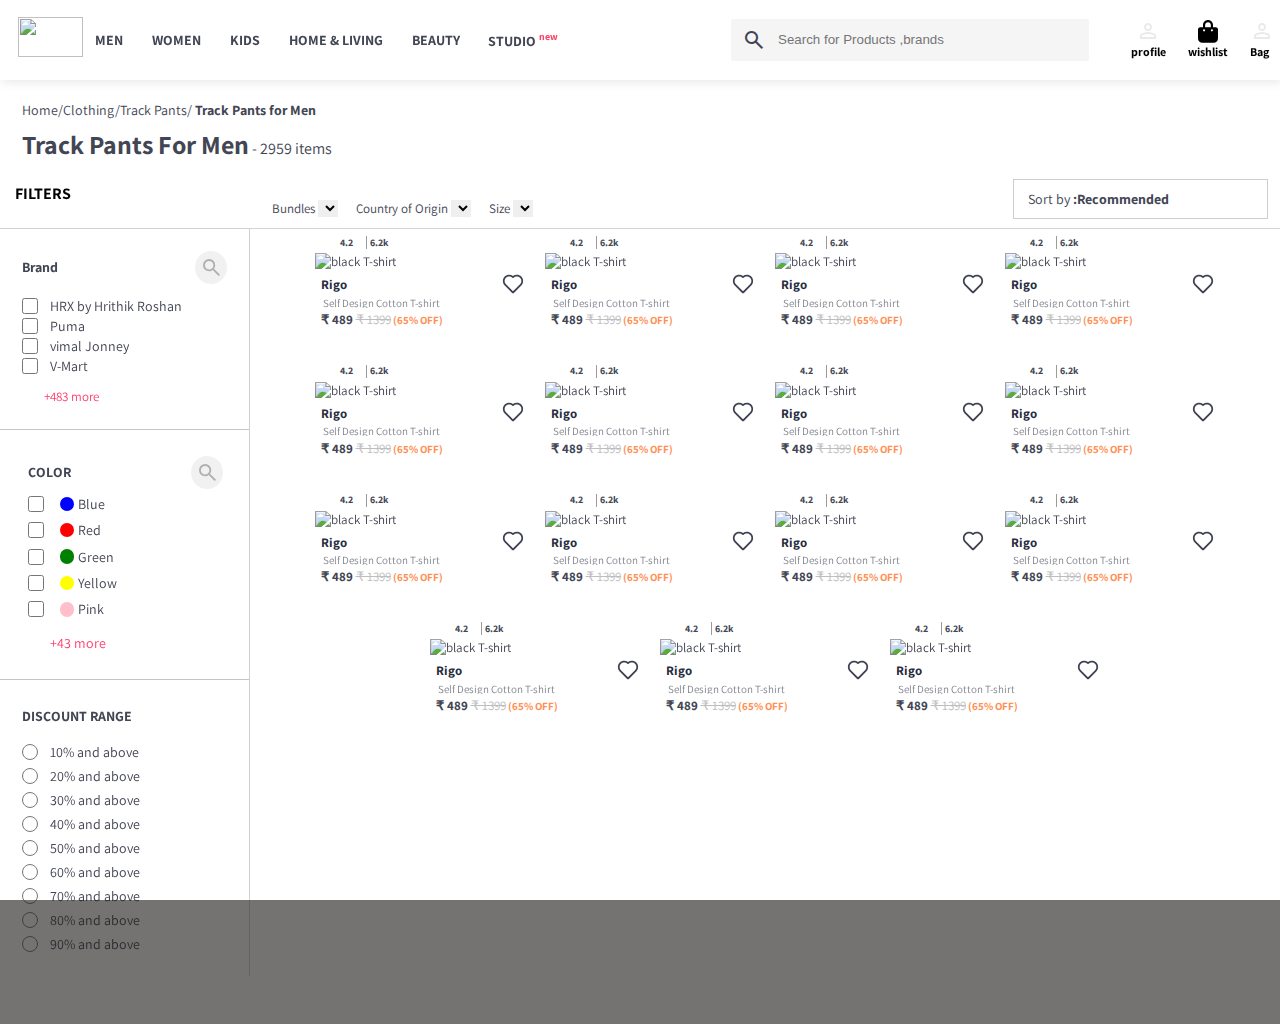
==== commit 7207ad5a: "work on  appearance" ====
--- a/index.html
+++ b/index.html
@@ -799,126 +799,6 @@
                 <div class="card">
                     <div class="prod-img">
     
-                        <img src="https://assets.myntassets.com/dpr_1.5,q_60,w_400,c_limit,fl_progressive/assets/images/30112102/2024/7/3/14f34317-0295-4d83-8552-3cc2fe6e68fc1720012055330AnoukWomenFloralPrintedFloralKurta7.jpg"
-                            alt="black T-shirt" width="200px">
-                        <div class="ratings">
-                            <span>4.2</span>
-                            <span class="icon-star">
-                                <img src="https://constant.myntassets.com/pwa/assets/img/2bce8a2b-e1d5-465a-8980-62f3d778377c1548353615799-Fill-90-Copy-7.png"
-                                    alt="" width="">
-                            </span>
-                            <span class="rating-divider"></span>
-                            <span class="rating-count">6.2k</span>
-                        </div>
-                    </div>
-                    <div class="prod-name">
-                        <h3>Rigo</h3>
-                        <svg width="24" height="24" viewBox="0 0 24 24">
-                            <g stroke="none" stroke-width="1" fill="none" fill-rule="evenodd">
-                                <g fill="#3E4152">
-                                    <path
-                                        d="M8.1703,4.473425 C6.9537,4.473425 5.8134,4.946625 4.95975,5.805525 C4.10435,6.666175 3.63325,7.815575 3.63325,9.042675 C3.63325,10.269775 4.10435,11.419525 4.95975,12.280175 L12,19.362425 L19.0406,12.279825 C19.89565,11.419525 20.36675,10.270125 20.36675,9.042675 C20.36675,7.815575 19.89565,6.665825 19.0406,5.805875 C19.0406,5.805875 19.0406,5.805525 19.04025,5.805525 C18.1866,4.946625 17.0463,4.473425 15.8297,4.473425 C14.6138,4.473425 13.4742,4.946275 12.62055,5.804475 C12.29225,6.134525 11.70845,6.134875 11.3798,5.804475 C10.5258,4.946275 9.3862,4.473425 8.1703,4.473425 L8.1703,4.473425 Z M12.02835,21.276575 L11.972,21.276575 C11.6304,21.276575 11.2965,21.137625 11.05605,20.895075 L3.71865,13.513925 C2.53495,12.323225 1.88325,10.735275 1.88325,9.042675 C1.88325,7.350075 2.53495,5.762475 3.71865,4.571775 C4.9034,3.379675 6.48435,2.723425 8.1703,2.723425 C9.5759,2.723425 10.90905,3.179825 12,4.022625 C13.0913,3.179825 14.4241,2.723425 15.8297,2.723425 C17.516,2.723425 19.09695,3.379675 20.2817,4.572125 C21.46505,5.762475 22.11675,7.350075 22.11675,9.042675 C22.11675,10.735625 21.46505,12.323225 20.2817,13.513925 L12.94325,20.895775 C12.6993,21.141475 12.3745,21.276575 12.02835,21.276575 L12.02835,21.276575 Z">
-                                    </path>
-                                </g>
-                            </g>
-                        </svg>
-                    </div>
-                    <h4>Self Design Cotton T-shirt</h4>
-                    <p class="price">
-                        <strong>
-    
-                            &#x20b9 489
-                        </strong>
-                        <del>&#x20b9 1399</del><span style="color: #FF9054; font-size: 11px;">
-                            <strong>
-                                (65% OFF)
-                            </strong>
-                        </span>
-                    </p>
-                </div>
-                <div class="card">
-                    <div class="prod-img">
-    
-                        <img src="https://assets.myntassets.com/dpr_1.5,q_60,w_400,c_limit,fl_progressive/assets/images/27021078/2024/1/17/ce080543-6cb3-4aa0-9366-cb2572971b0e1705431024637AnoukWomenPinkFloralPrintedFlaredSleevesThreadWorkLaceFrills7.jpg"
-                            alt="black T-shirt" width="200px">
-                        <div class="ratings">
-                            <span>4.2</span>
-                            <span class="icon-star">
-                                <img src="https://constant.myntassets.com/pwa/assets/img/2bce8a2b-e1d5-465a-8980-62f3d778377c1548353615799-Fill-90-Copy-7.png"
-                                    alt="" width="">
-                            </span>
-                            <span class="rating-divider"></span>
-                            <span class="rating-count">6.2k</span>
-                        </div>
-                    </div>
-                    <div class="prod-name">
-                        <h3>Rigo</h3>
-                        <svg width="24" height="24" viewBox="0 0 24 24">
-                            <g stroke="none" stroke-width="1" fill="none" fill-rule="evenodd">
-                                <g fill="#3E4152">
-                                    <path
-                                        d="M8.1703,4.473425 C6.9537,4.473425 5.8134,4.946625 4.95975,5.805525 C4.10435,6.666175 3.63325,7.815575 3.63325,9.042675 C3.63325,10.269775 4.10435,11.419525 4.95975,12.280175 L12,19.362425 L19.0406,12.279825 C19.89565,11.419525 20.36675,10.270125 20.36675,9.042675 C20.36675,7.815575 19.89565,6.665825 19.0406,5.805875 C19.0406,5.805875 19.0406,5.805525 19.04025,5.805525 C18.1866,4.946625 17.0463,4.473425 15.8297,4.473425 C14.6138,4.473425 13.4742,4.946275 12.62055,5.804475 C12.29225,6.134525 11.70845,6.134875 11.3798,5.804475 C10.5258,4.946275 9.3862,4.473425 8.1703,4.473425 L8.1703,4.473425 Z M12.02835,21.276575 L11.972,21.276575 C11.6304,21.276575 11.2965,21.137625 11.05605,20.895075 L3.71865,13.513925 C2.53495,12.323225 1.88325,10.735275 1.88325,9.042675 C1.88325,7.350075 2.53495,5.762475 3.71865,4.571775 C4.9034,3.379675 6.48435,2.723425 8.1703,2.723425 C9.5759,2.723425 10.90905,3.179825 12,4.022625 C13.0913,3.179825 14.4241,2.723425 15.8297,2.723425 C17.516,2.723425 19.09695,3.379675 20.2817,4.572125 C21.46505,5.762475 22.11675,7.350075 22.11675,9.042675 C22.11675,10.735625 21.46505,12.323225 20.2817,13.513925 L12.94325,20.895775 C12.6993,21.141475 12.3745,21.276575 12.02835,21.276575 L12.02835,21.276575 Z">
-                                    </path>
-                                </g>
-                            </g>
-                        </svg>
-                    </div>
-                    <h4>Self Design Cotton T-shirt</h4>
-                    <p class="price">
-                        <strong>
-    
-                            &#x20b9 489
-                        </strong>
-                        <del>&#x20b9 1399</del><span style="color: #FF9054; font-size: 11px;">
-                            <strong>
-                                (65% OFF)
-                            </strong>
-                        </span>
-                    </p>
-                </div>
-                <div class="card">
-                    <div class="prod-img">
-    
-                        <img src="https://assets.myntassets.com/f_webp,dpr_1.5,q_60,w_400,c_limit,fl_progressive/assets/images/2024/AUGUST/2/qwLhpsVQ_12a42cd09782424aab76e237dbeb766d.jpg"
-                            alt="black T-shirt" width="200px">
-                        <div class="ratings">
-                            <span>4.2</span>
-                            <span class="icon-star">
-                                <img src="https://constant.myntassets.com/pwa/assets/img/2bce8a2b-e1d5-465a-8980-62f3d778377c1548353615799-Fill-90-Copy-7.png"
-                                    alt="" width="">
-                            </span>
-                            <span class="rating-divider"></span>
-                            <span class="rating-count">6.2k</span>
-                        </div>
-                    </div>
-                    <div class="prod-name">
-                        <h3>Rigo</h3>
-                        <svg width="24" height="24" viewBox="0 0 24 24">
-                            <g stroke="none" stroke-width="1" fill="none" fill-rule="evenodd">
-                                <g fill="#3E4152">
-                                    <path
-                                        d="M8.1703,4.473425 C6.9537,4.473425 5.8134,4.946625 4.95975,5.805525 C4.10435,6.666175 3.63325,7.815575 3.63325,9.042675 C3.63325,10.269775 4.10435,11.419525 4.95975,12.280175 L12,19.362425 L19.0406,12.279825 C19.89565,11.419525 20.36675,10.270125 20.36675,9.042675 C20.36675,7.815575 19.89565,6.665825 19.0406,5.805875 C19.0406,5.805875 19.0406,5.805525 19.04025,5.805525 C18.1866,4.946625 17.0463,4.473425 15.8297,4.473425 C14.6138,4.473425 13.4742,4.946275 12.62055,5.804475 C12.29225,6.134525 11.70845,6.134875 11.3798,5.804475 C10.5258,4.946275 9.3862,4.473425 8.1703,4.473425 L8.1703,4.473425 Z M12.02835,21.276575 L11.972,21.276575 C11.6304,21.276575 11.2965,21.137625 11.05605,20.895075 L3.71865,13.513925 C2.53495,12.323225 1.88325,10.735275 1.88325,9.042675 C1.88325,7.350075 2.53495,5.762475 3.71865,4.571775 C4.9034,3.379675 6.48435,2.723425 8.1703,2.723425 C9.5759,2.723425 10.90905,3.179825 12,4.022625 C13.0913,3.179825 14.4241,2.723425 15.8297,2.723425 C17.516,2.723425 19.09695,3.379675 20.2817,4.572125 C21.46505,5.762475 22.11675,7.350075 22.11675,9.042675 C22.11675,10.735625 21.46505,12.323225 20.2817,13.513925 L12.94325,20.895775 C12.6993,21.141475 12.3745,21.276575 12.02835,21.276575 L12.02835,21.276575 Z">
-                                    </path>
-                                </g>
-                            </g>
-                        </svg>
-                    </div>
-                    <h4>Self Design Cotton T-shirt</h4>
-                    <p class="price">
-                        <strong>
-    
-                            &#x20b9 489
-                        </strong>
-                        <del>&#x20b9 1399</del><span style="color: #FF9054; font-size: 11px;">
-                            <strong>
-                                (65% OFF)
-                            </strong>
-                        </span>
-                    </p>
-                </div>
-                <div class="card">
-                    <div class="prod-img">
-    
                         <img src="https://assets.myntassets.com/f_webp,dpr_1.5,q_60,w_400,c_limit,fl_progressive/assets/images/22143834/2023/10/4/db6b5897-cd0b-4877-9bf1-7b05faf71eb81696411103625-anayna-Ethnic-Motifs-Printed-Kurta-5271696411103564-6.jpg"
                             alt="black T-shirt" width="200px">
                         <div class="ratings">
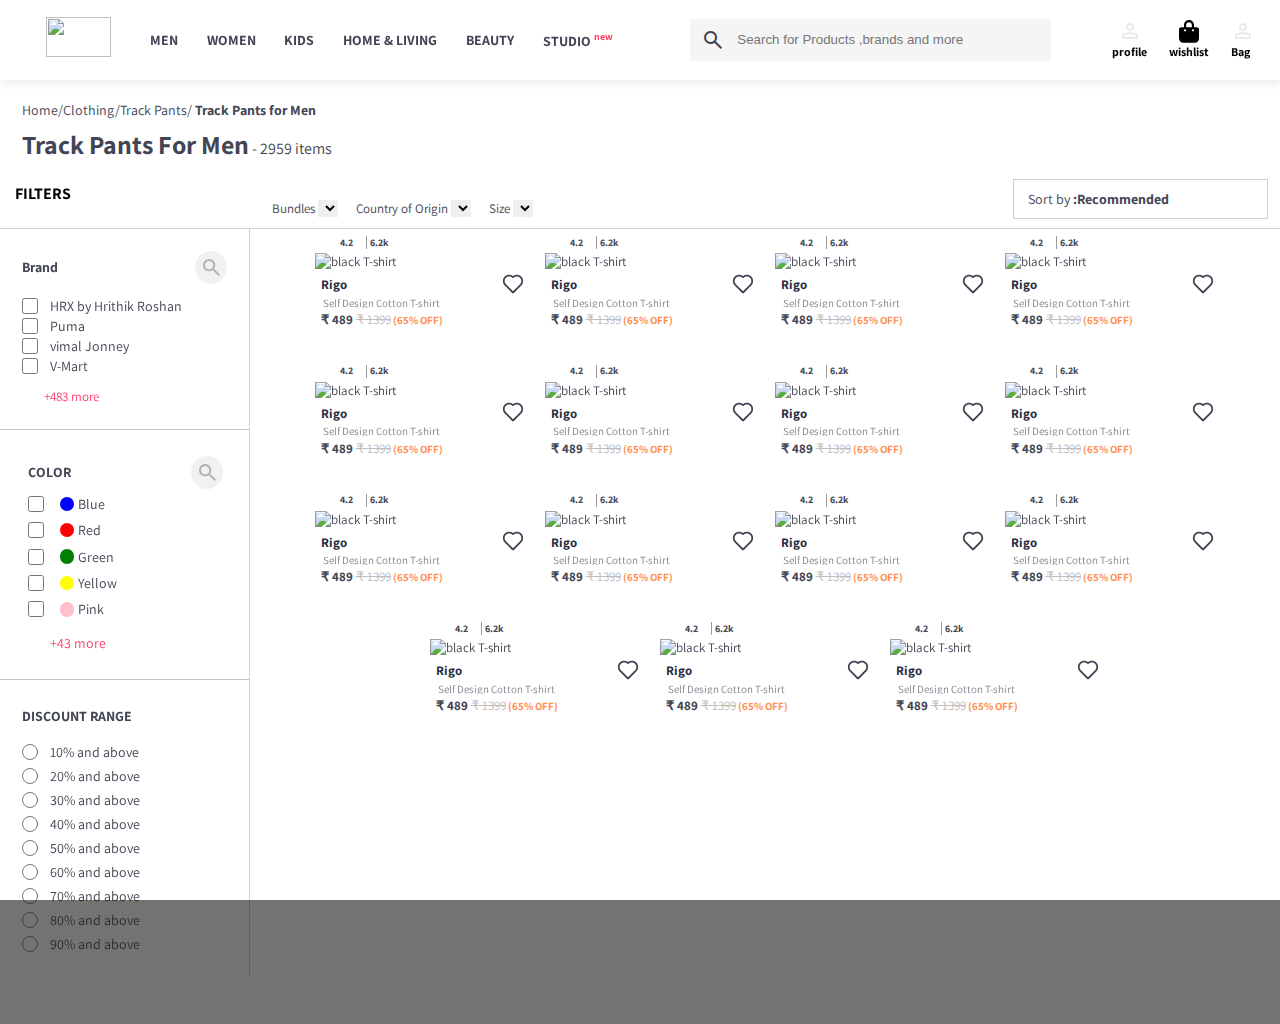
==== commit 2babb79a: "work on  appearance" ====
--- a/index.html
+++ b/index.html
@@ -138,7 +138,7 @@
                 <span class="material-symbols-outlined">
                     search
                 </span>
-                <input type="text" name="" id="" placeholder="Search for Products ,brands">
+                <input type="text" name="" id="" placeholder="Search for Products ,brands and more">
             </div>
             <div class="profiles">
                 <a href="">
@@ -755,7 +755,6 @@
                         </span>
                     </p>
                 </div>
-    
                 <div class="card">
                     <div class="prod-img">
     
--- a/index1.css
+++ b/index1.css
@@ -752,11 +752,23 @@
         margin: 0;
     }
     .profile-links{
-        width: 60%;
-        display: flex;
-        flex-direction: row;
-        justify-content: flex-end;
+        width: 50%;
+        display: flex;
+        flex-direction: row;
+        justify-content: space-evenly;
         gap: 42px;
+    }
+    .mylinks{
+        width: 50%;
+        display: flex;
+        flex-direction: row;
+        justify-content: space-evenly;
+    }
+    .mylinks ul{
+        display: flex;
+        flex-direction: row;
+        justify-content: space-evenly;
+        gap: 22px;
     }
     .profiles{
         display: flex;
@@ -793,7 +805,7 @@
         padding-left: 11px;
         /* background-color: white; */
         border-radius: 2px;
-        width: 50%;
+        width: 57%;
     }
     .inp:has(input:focus){
         outline: none;
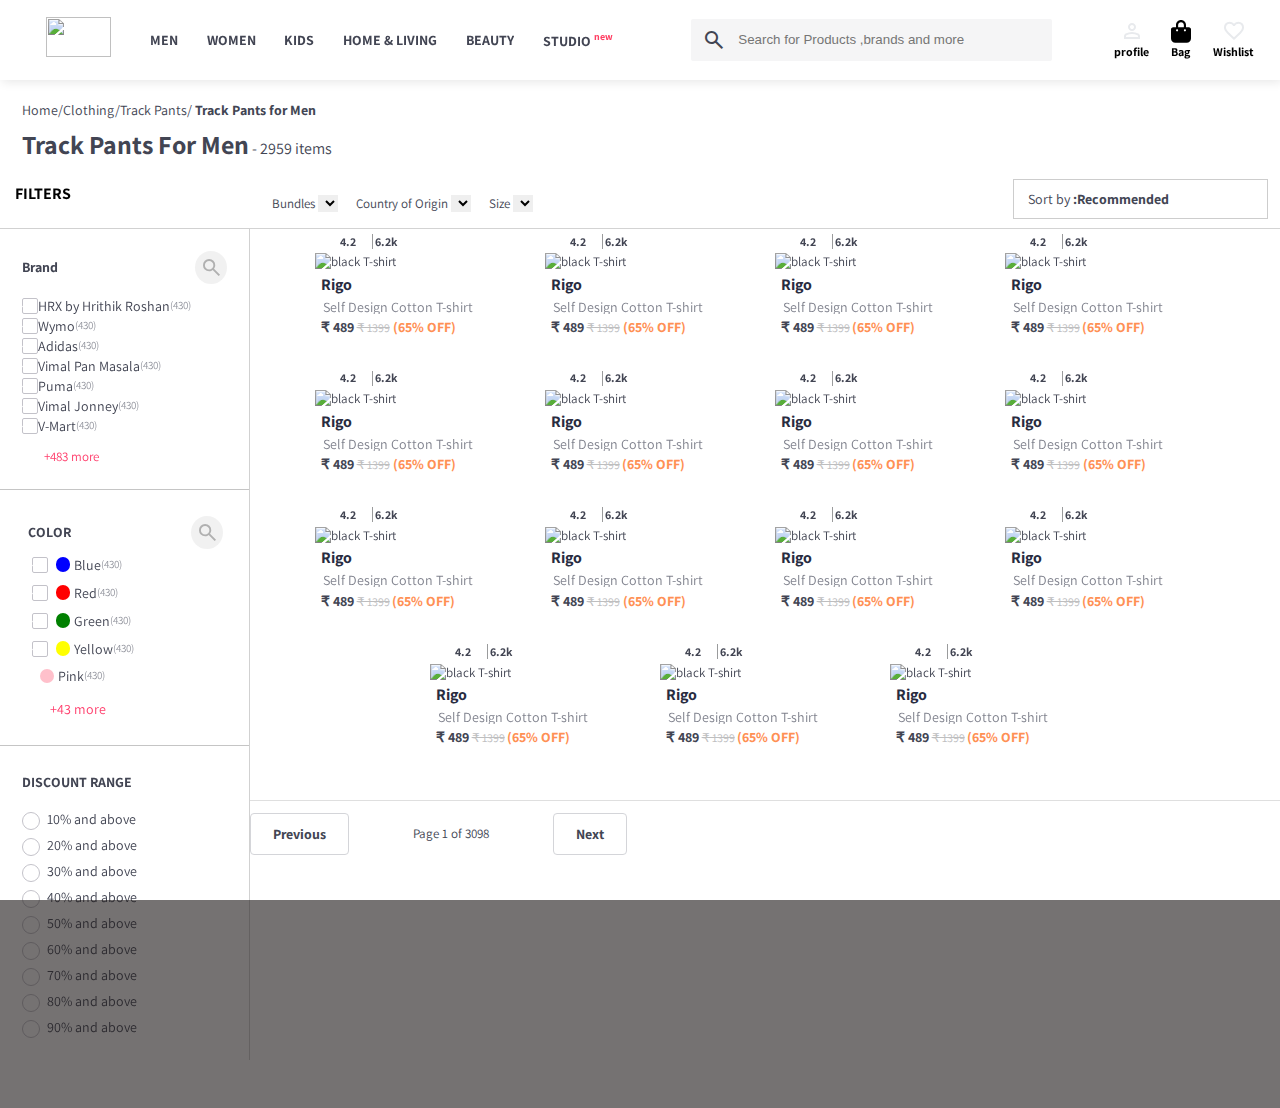
==== commit b04093f4: "work on  appearance" ====
--- a/index.html
+++ b/index.html
@@ -8,7 +8,8 @@
     <link rel="stylesheet" href="index1.css">
     <link rel="stylesheet"
         href="https://fonts.googleapis.com/css2?family=Material+Symbols+Outlined:opsz,wght,FILL,GRAD@20..48,100..700,0..1,-50..200&icon_names=search" />
-        <link rel="stylesheet" href="https://fonts.googleapis.com/css2?family=Material+Symbols+Outlined:opsz,wght,FILL,GRAD@24,400,0,0&icon_names=person" />
+    <link rel="stylesheet"
+        href="https://fonts.googleapis.com/css2?family=Material+Symbols+Outlined:opsz,wght,FILL,GRAD@24,400,0,0&icon_names=person" />
     <title>Document</title>
 </head>
 
@@ -142,23 +143,34 @@
             </div>
             <div class="profiles">
                 <a href="">
-                    <svg xmlns="http://www.w3.org/2000/svg" height="24px" viewBox="0 -960 960 960" width="24px" fill="#e8eaed"><path d="M480-480q-66 0-113-47t-47-113q0-66 47-113t113-47q66 0 113 47t47 113q0 66-47 113t-113 47ZM160-160v-112q0-34 17.5-62.5T224-378q62-31 126-46.5T480-440q66 0 130 15.5T736-378q29 15 46.5 43.5T800-272v112H160Zm80-80h480v-32q0-11-5.5-20T700-306q-54-27-109-40.5T480-360q-56 0-111 13.5T260-306q-9 5-14.5 14t-5.5 20v32Zm240-320q33 0 56.5-23.5T560-640q0-33-23.5-56.5T480-720q-33 0-56.5 23.5T400-640q0 33 23.5 56.5T480-560Zm0-80Zm0 400Z"/></svg>
-                        <div>
-                            profile
-                        </div>
+                    <svg xmlns="http://www.w3.org/2000/svg" height="24px" viewBox="0 -960 960 960" width="24px"
+                        fill="#e8eaed">
+                        <path
+                            d="M480-480q-66 0-113-47t-47-113q0-66 47-113t113-47q66 0 113 47t47 113q0 66-47 113t-113 47ZM160-160v-112q0-34 17.5-62.5T224-378q62-31 126-46.5T480-440q66 0 130 15.5T736-378q29 15 46.5 43.5T800-272v112H160Zm80-80h480v-32q0-11-5.5-20T700-306q-54-27-109-40.5T480-360q-56 0-111 13.5T260-306q-9 5-14.5 14t-5.5 20v32Zm240-320q33 0 56.5-23.5T560-640q0-33-23.5-56.5T480-720q-33 0-56.5 23.5T400-640q0 33 23.5 56.5T480-560Zm0-80Zm0 400Z" />
+                    </svg>
+                    <div>
+                        profile
+                    </div>
                 </a>
                 <a href="">
-                    <svg style="width: 20px; color:gray;" xmlns="http://www.w3.org/2000/svg" viewBox="0 0 448  512"><path d="M160 112c0-35.3 28.7-64 64-64s64 28.7 64 64l0 48-128 0 0-48zm-48 48l-64 0c-26.5 0-48 21.5-48 48L0 416c0 53 43 96 96 96l256 0c53 0 96-43 96-96l0-208c0-26.5-21.5-48-48-48l-64 0 0-48C336 50.1 285.9 0 224 0S112 50.1 112 112l0 48zm24 48a24 24 0 1 1 0 48 24 24 0 1 1 0-48zm152 24a24 24 0 1 1 48 0 24 24 0 1 1 -48 0z"/></svg>
+                    <svg style="width: 20px; color:gray;" xmlns="http://www.w3.org/2000/svg" viewBox="0 0 448  512">
+                        <path
+                            d="M160 112c0-35.3 28.7-64 64-64s64 28.7 64 64l0 48-128 0 0-48zm-48 48l-64 0c-26.5 0-48 21.5-48 48L0 416c0 53 43 96 96 96l256 0c53 0 96-43 96-96l0-208c0-26.5-21.5-48-48-48l-64 0 0-48C336 50.1 285.9 0 224 0S112 50.1 112 112l0 48zm24 48a24 24 0 1 1 0 48 24 24 0 1 1 0-48zm152 24a24 24 0 1 1 48 0 24 24 0 1 1 -48 0z" />
+                    </svg>
                     <div style="text-align: left;">
-                        wishlist
-                    </div>
-            </a>
-            <a href="">
-                <svg xmlns="http://www.w3.org/2000/svg" height="24px" viewBox="0 -960 960 960" width="24px" fill="#e8eaed"><path d="M480-480q-66 0-113-47t-47-113q0-66 47-113t113-47q66 0 113 47t47 113q0 66-47 113t-113 47ZM160-160v-112q0-34 17.5-62.5T224-378q62-31 126-46.5T480-440q66 0 130 15.5T736-378q29 15 46.5 43.5T800-272v112H160Zm80-80h480v-32q0-11-5.5-20T700-306q-54-27-109-40.5T480-360q-56 0-111 13.5T260-306q-9 5-14.5 14t-5.5 20v32Zm240-320q33 0 56.5-23.5T560-640q0-33-23.5-56.5T480-720q-33 0-56.5 23.5T400-640q0 33 23.5 56.5T480-560Zm0-80Zm0 400Z"/></svg>
-                <div>
-                    Bag
-                </div>
-        </a>
+                        Bag
+                    </div>
+                </a>
+                <a href="">
+                    <svg style="color: black;" xmlns="http://www.w3.org/2000/svg" height="24px" viewBox="0 -960 960 960"
+                        width="24px" fill="#e8eaed">
+                        <path
+                            d="m480-120-58-52q-101-91-167-157T150-447.5Q111-500 95.5-544T80-634q0-94 63-157t157-63q52 0 99 22t81 62q34-40 81-62t99-22q94 0 157 63t63 157q0 46-15.5 90T810-447.5Q771-395 705-329T538-172l-58 52Zm0-108q96-86 158-147.5t98-107q36-45.5 50-81t14-70.5q0-60-40-100t-100-40q-47 0-87 26.5T518-680h-76q-15-41-55-67.5T300-774q-60 0-100 40t-40 100q0 35 14 70.5t50 81q36 45.5 98 107T480-228Zm0-273Z" />
+                    </svg>
+                    <div>
+                        Wishlist
+                    </div>
+                </a>
             </div>
         </div>
     </header>
@@ -174,128 +186,211 @@
     </nav>
     <div id="desktop-cont">
         <aside id="desktop-filters">
-                <span style="font-size: 16px; font-family: 'Assistant' , Verdana, Geneva, Tahoma, sans-serif ; color: black; font-weight: 700;
+            <span style="font-size: 16px; font-family: 'Assistant' , Verdana, Geneva, Tahoma, sans-serif ; color: black; font-weight: 700;
             margin: 15px;">FILTERS</span>
-                <!-- <span>CLEAR ALL</span> -->
+            <!-- <span>CLEAR ALL</span> -->
             <div id="desktop-filter-cont">
                 <div class="desktop-brand-categories">
                     <div id="desktop-brands">
                         <!-- <div class="aside-heading" > -->
-                            <span style="font-size: 14px; font-weight: 700;">Brand</span>
-                            <span class="material-symbols-outlined" style="margin-left: auto; border-radius: 50%; background-color: rgba(188, 184, 184, 0.203); padding: 5px;
+                        <span style="font-size: 14px; font-weight: 700;">Brand</span>
+                        <span class="material-symbols-outlined" style="margin-left: auto; border-radius: 50%; background-color: rgba(188, 184, 184, 0.203); padding: 5px;
                             width: 32px; cursor: pointer; color: rgba(128, 128, 128, 0.575); font-size: 23px;">
-                                search
-                            </span>
+                            search
+                        </span>
                         <!-- </div> -->
                     </div>
                     <div>
                         <input type="checkbox" name="" id="HRX" value="">
+                        <div class="common-checkbox-indicator">
+
+                        </div>
                         <label for="HRX">HRX by Hrithik Roshan</label>
-                    </div>
-                    <div>
-    
+                        <span class="smaller-text">(430)</span>
+                    </div>
+                    <div>
+                        <input type="checkbox" name="" id="wymo" value="">
+                        <div class="common-checkbox-indicator">
+
+                        </div>
+                        <label for="wymo">Wymo</label>
+                        <span class="smaller-text">(430)</span>
+                    </div>
+                    <div>
+                        <input type="checkbox" name="" id="adidas" value="">
+                        <div class="common-checkbox-indicator">
+
+                        </div>
+                        <label for="adidas">Adidas</label>
+                        <span class="smaller-text">(430)</span>
+                    </div>
+                    <div>
+                        <input type="checkbox" name="" id="vimal" value="">
+                        <div class="common-checkbox-indicator">
+
+                        </div>
+                        <label for="vimal">Vimal Pan Masala</label>
+                        <span class="smaller-text">(430)</span>
+                    </div>
+                    <div>
+
                         <input type="checkbox" name="" id="puma" value="">
+                        <div class="common-checkbox-indicator">
+
+                        </div>
                         <label for="puma"> Puma</label>
-                    </div>
-                    <div>
-                        <input type="checkbox" name="" id="VIMAL JONNEY" value="">
-                        <label for="Vimal Jonney">vimal Jonney</label>
+                        <span class="smaller-text">(430)</span>
+                    </div>
+                    <div>
+                        <input type="checkbox" name="" id="Vimal-Jonney" value="">
+                        <div class="common-checkbox-indicator">
+
+                        </div>
+                        <label for="Vimal-Jonney">Vimal Jonney</label>
+                        <span class="smaller-text">(430)</span>
                     </div>
                     <div>
                         <input type="checkbox" name="" id="V-Mart" value="">
+                        <div class="common-checkbox-indicator">
+
+                        </div>
                         <label for="V-Mart">V-Mart</label>
+                        <span class="smaller-text">(430)</span>
                     </div>
                     <div style="color: #FF3E6C; padding-left: 22px; margin-top: 12px;">
-                        
                         +483 more
                     </div>
                 </div>
                 <div class="desktop-price-range">
-    
+
                 </div>
                 <div class="desktop-color">
-                    <div  class="aside-heading">
+                    <div class="aside-heading">
                         <span style="font-size: 14px; font-weight: 700;">COLOR</span>
-                        <span class="material-symbols-outlined"
-                        style="margin-left: auto; border-radius: 50%; background-color: rgba(188, 184, 184, 0.203); padding: 5px;
+                        <span class="material-symbols-outlined" style="margin-left: auto; border-radius: 50%; background-color: rgba(188, 184, 184, 0.203); padding: 5px;
                             width: 32px; cursor: pointer;
                             color: rgba(128, 128, 128, 0.575); font-size: 23px;">
                             search
                         </span>
                     </div>
                     <!-- <div> -->
-                        <div>
-                            <input type="checkbox" name="" id="blue">
-                            <div class="circle blue"></div>
-                            <label for="blue">Blue</label>
-                        </div>
-                        <div>
-                            <input type="checkbox" name="" id="red">
-                            <div class="circle red"></div>
-                            <label for="red">Red</label>
-                        </div>
-                        <div>
-                            <input type="checkbox" name="" id="green">
-                            <div class="circle green"></div>
-                            <label for="green">Green</label>
-                        </div>
-                        <div>
-                            <input type="checkbox" name="" id="yellow">
-                            <div class="circle yellow"></div>
-                            <label for="yellow">Yellow</label>
-                        </div>
-                        <div>
-                            <input type="checkbox" name="" id="pink">
-                            <div class="circle pink"></div>
-                            <label for="pink">Pink</label>
-                        </div>
-                        <div style="color: #FF3E6C; padding-left: 22px; margin-top: 12px;">
-                            +43 more
-                        </div>
+                    <div>
+                        <input type="checkbox" name="" id="blue">
+                        <div class="common-checkbox-indicator">
+
+                        </div>
+                        <div class="circle blue"></div>
+                        <label for="blue">Blue</label><span class="smaller-text">(430)</span>
+                    </div>
+                    <div>
+                        <input type="checkbox" name="" id="red">
+                        <div class="common-checkbox-indicator">
+
+                        </div>
+                        <div class="circle red"></div>
+                        <label for="red">Red</label><span class="smaller-text">(430)</span>
+                    </div>
+                    <div>
+                        <input type="checkbox" name="" id="green">
+                        <div class="common-checkbox-indicator">
+
+                        </div>
+                        <div class="circle green"></div>
+                        <label for="green">Green</label><span class="smaller-text">(430)</span>
+                    </div>
+                    <div>
+                        <input type="checkbox" name="" id="yellow">
+                        <div class="common-checkbox-indicator">
+
+                        </div>
+                        <div class="circle yellow"></div>
+                        <label for="yellow">Yellow</label><span class="smaller-text">(430)</span>
+                    </div>
+                    <div>
+                        <input type="checkbox" name="" id="pink">
+                        <div class="common-checkbox-color-indicator">
+
+                        </div>
+                        <div class="circle pink"></div>
+                        <label for="pink">Pink</label><span class="smaller-text">(430)</span>
+                    </div>
+                    <div style="color: #FF3E6C; padding-left: 22px; margin-top: 12px;">
+                        +43 more
+                    </div>
                     <!-- </div> -->
                 </div>
                 <div class="desktop-discount">
                     <div class="aside-heading">
-    
+
                         <span style="font-size: 14px; font-weight: 700;
                     ">DISCOUNT RANGE</span>
                     </div>
                     <div>
-                        <input type="radio" name="10%" id="ten-per">
+                        <input type="radio" name="discount" id="ten-per">
+                        <div class="common-radio-indicator">
+
+                        </div>
                         <label for="ten-per">10% and above</label>
                     </div>
                     <div>
-                        <input type="radio" name="20%" id="twenty-per">
+                        <input type="radio" name="discount" id="twenty-per">
+                        <div class="common-radio-indicator">
+
+                        </div>
                         <label for="twenty-per">20% and above</label>
                     </div>
                     <div>
-    
-                        <input type="radio" name="30%" id="thirty-per">
+
+                        <input type="radio" name="discount" id="thirty-per">
+                        <div class="common-radio-indicator">
+
+                        </div>
                         <label for="thirty-per">30% and above</label>
                     </div>
                     <div>
-                        <input type="radio" name="40%" id="forty-per">
+                        <input type="radio" name="discount" id="forty-per">
+                        <div class="common-radio-indicator">
+
+                        </div>
                         <label for="forty-per">40% and above</label>
                     </div>
                     <div>
-                        <input type="radio" name="50%" id="fifty-per">
+                        <input type="radio" name="discount" id="fifty-per">
+                        <div class="common-radio-indicator">
+
+                        </div>
                         <label for="fifty-per">50% and above</label>
                     </div>
                     <div>
-                        <input type="radio" name="60%" id="sixty-per">
+                        <input type="radio" name="discount" id="sixty-per">
+                        <div class="common-radio-indicator">
+
+                        </div>
                         <label for="sixty-per">60% and above</label>
                     </div>
                     <div>
-                        <input type="radio" name="70%" id="seventy-per">
+                        <input type="radio" name="discount" id="seventy-per">
+                        <div class="common-radio-indicator">
+
+                        </div>
                         <label for="seventy-per">70% and above</label>
                     </div>
                     <div>
-                        <input type="radio" name="80%" id="eighty-per">
+                        <input type="radio" name="discount" id="eighty-per">
+                        <div class="common-radio-indicator">
+
+                        </div>
                         <label for="eighty-per">80% and above</label>
                     </div>
                     <div>
-                        <input type="radio" name="90%" id="ninety-per">
-                        <label for="ninety-per">90% and above</label>
+                        <input type="radio" name="discount" id="ninety-per">
+
+                        <div class="common-radio-indicator">
+
+                        </div>
+                        <label for="ninety-per">
+                            90% and above
+                        </label>
                     </div>
                 </div>
             </div>
@@ -304,21 +399,21 @@
             <section class="upper-main-section">
                 <div class="upper-main-section-left">
                     <span>Bundles
-                        <select  name="" id=""></select>
+                        <select name="" id=""></select>
                     </span>
                     <span>
                         Country of Origin
                         <select name="" id=""></select>
                     </span>
-                    <span>Size
+                    <span style="margin-bottom: 10px;">Size
                         <select name="" id=""></select>
                     </span>
                 </div>
                 <div class="upper-main-section-right">
-                    <span style="font-size: 14px;" >Sort by
+                    <span style="font-size: 14px;">Sort by
                         <span style="font-size: 14px; font-weight: 700;">
                             :Recommended
-                        </span> 
+                        </span>
                     </span>
                     <!-- <label for=""></label> -->
                     <span class="myntraweb-sprite sort-downArrow sprites-downArrow"></span>
@@ -328,7 +423,7 @@
             <section class="main-section">
                 <div class="card">
                     <div class="prod-img">
-    
+
                         <img src="https://assets.myntassets.com/dpr_1.5,q_60,w_400,c_limit,fl_progressive/assets/images/29142420/2024/8/28/1e9224b7-1908-4466-b854-afb12f07666e1724840275070-Roadster-Men-Jackets-781724840274421-1.jpg"
                             alt="black T-shirt" width="200px">
                         <div class="ratings">
@@ -356,10 +451,11 @@
                     <h4>Self Design Cotton T-shirt</h4>
                     <p class="price">
                         <strong>
-    
+
                             &#x20b9 489
                         </strong>
-                        <del>&#x20b9 1399</del><span style="color: #FF9054; font-size: 11px;">
+                        <del>&#x20b9 1399</del>
+                        <span>
                             <strong>
                                 (65% OFF)
                             </strong>
@@ -397,11 +493,13 @@
                     <p class="price">
                         <strong>
                             &#x20b9 489
-                        </strong> <del>&#x20b9 1399</del><span style="color: #FF9054; font-size: 11px;">
-                            <strong>
-                                (65% OFF)
-                            </strong>
-    
+                        </strong>
+                        <del>&#x20b9 1399</del>
+                        <span>
+                            <strong>
+                                (65% OFF)
+                            </strong>
+
                         </span>
                     </p>
                     <!-- </div> -->
@@ -436,11 +534,11 @@
                     <p class="price">
                         <strong>
                             &#x20b9 489
-                        </strong><del>&#x20b9 1399</del><span style="color: #FF9054; font-size: 11px;">
-                            <strong>
-                                (65% OFF)
-                            </strong>
-    
+                        </strong><del>&#x20b9 1399</del><span>
+                            <strong>
+                                (65% OFF)
+                            </strong>
+
                         </span>
                     </p>
                 </div>
@@ -475,11 +573,11 @@
                         <strong>
                             &#x20b9 489
                         </strong>
-                        <del>&#x20b9 1399</del><span style="color: #FF9054; font-size: 11px;">
-                            <strong>
-                                (65% OFF)
-                            </strong>
-    
+                        <del>&#x20b9 1399</del><span>
+                            <strong>
+                                (65% OFF)
+                            </strong>
+
                         </span>
                     </p>
                 </div>
@@ -510,16 +608,17 @@
                         </svg>
                     </div>
                     <h4>Self Design Cotton T-shirt</h4>
-                    <p class="price"> <strong>&#x20b9 489</strong> <del>&#x20b9 1399</del><span
-                            style="color: #FF9054; font-size: 11px;">
-                            <strong>
-                                (65% OFF)
-                            </strong>
-                        </span></p>
-                </div>
-                <div class="card">
-                    <div class="prod-img">
-    
+                    <p class="price"> <strong>&#x20b9 489</strong> <del>&#x20b9 1399</del>
+                        <span>
+                            <strong>
+                                (65% OFF)
+                            </strong>
+                        </span>
+                    </p>
+                </div>
+                <div class="card">
+                    <div class="prod-img">
+
                         <img src="https://assets.myntassets.com/dpr_1.5,q_60,w_400,c_limit,fl_progressive/assets/images/25781706/2023/11/6/82c74334-31ef-46b1-9300-921d9409e7621699273913760USPoloAssnMenYellowStripedAppliqueT-shirt6.jpg"
                             alt="black T-shirt" width="200px">
                         <div class="ratings">
@@ -547,10 +646,10 @@
                     <h4>Self Design Cotton T-shirt</h4>
                     <p class="price">
                         <strong>
-    
+
                             &#x20b9 489
                         </strong>
-                        <del>&#x20b9 1399</del><span style="color: #FF9054; font-size: 11px;">
+                        <del>&#x20b9 1399</del><span>
                             <strong>
                                 (65% OFF)
                             </strong>
@@ -588,16 +687,16 @@
                         <strong>
                             &#x20b9 489
                         </strong>
-                        <del>&#x20b9 1399</del><span style="color: #FF9054; font-size: 11px;">
-                            <strong>
-                                (65% OFF)
-                            </strong>
-                        </span>
-                    </p>
-                </div>
-                <div class="card">
-                    <div class="prod-img">
-    
+                        <del>&#x20b9 1399</del><span>
+                            <strong>
+                                (65% OFF)
+                            </strong>
+                        </span>
+                    </p>
+                </div>
+                <div class="card">
+                    <div class="prod-img">
+
                         <img src="https://assets.myntassets.com/dpr_1.5,q_60,w_400,c_limit,fl_progressive/assets/images/23544856/2023/10/4/9048f479-9d64-4823-8bac-05b8d027e0401696421617856-Anouk-Women-Kurtas-5801696421617460-1.jpg"
                             alt="black T-shirt" width="200px">
                         <div class="ratings">
@@ -625,19 +724,20 @@
                     <h4>Self Design Cotton T-shirt</h4>
                     <p class="price">
                         <strong>
-    
+
                             &#x20b9 489
                         </strong>
-                        <del>&#x20b9 1399</del><span style="color: #FF9054; font-size: 11px;">
-                            <strong>
-                                (65% OFF)
-                            </strong>
-                        </span>
-                    </p>
-                </div>
-                <div class="card">
-                    <div class="prod-img">
-    
+                        <del>&#x20b9 1399</del>
+                        <span>
+                            <strong>
+                                (65% OFF)
+                            </strong>
+                        </span>
+                    </p>
+                </div>
+                <div class="card">
+                    <div class="prod-img">
+
                         <img src="https://assets.myntassets.com/dpr_1.5,q_60,w_400,c_limit,fl_progressive/assets/images/28420970/2024/3/21/0744d993-810c-4ed4-9d4c-a3e75fa173ab1711013501512MaaesaWomenFloralPrintedFlaredSleevesSequinnedKurta1.jpg"
                             alt="black T-shirt" width="200px">
                         <div class="ratings">
@@ -665,19 +765,19 @@
                     <h4>Self Design Cotton T-shirt</h4>
                     <p class="price">
                         <strong>
-    
+
                             &#x20b9 489
                         </strong>
-                        <del>&#x20b9 1399</del><span style="color: #FF9054; font-size: 11px;">
-                            <strong>
-                                (65% OFF)
-                            </strong>
-                        </span>
-                    </p>
-                </div>
-                <div class="card">
-                    <div class="prod-img">
-    
+                        <del>&#x20b9 1399</del><span>
+                            <strong>
+                                (65% OFF)
+                            </strong>
+                        </span>
+                    </p>
+                </div>
+                <div class="card">
+                    <div class="prod-img">
+
                         <img src="https://assets.myntassets.com/dpr_1.5,q_60,w_400,c_limit,fl_progressive/assets/images/2024/SEPTEMBER/16/MsQXXR69_ac19d4ad5bd84b49a9187c07dd4d7047.jpg"
                             alt="black T-shirt" width="200px">
                         <div class="ratings">
@@ -705,19 +805,20 @@
                     <h4>Self Design Cotton T-shirt</h4>
                     <p class="price">
                         <strong>
-    
+
                             &#x20b9 489
                         </strong>
-                        <del>&#x20b9 1399</del><span style="color: #FF9054; font-size: 11px;">
-                            <strong>
-                                (65% OFF)
-                            </strong>
-                        </span>
-                    </p>
-                </div>
-                <div class="card">
-                    <div class="prod-img">
-    
+                        <del>&#x20b9 1399</del>
+                        <span>
+                            <strong>
+                                (65% OFF)
+                            </strong>
+                        </span>
+                    </p>
+                </div>
+                <div class="card">
+                    <div class="prod-img">
+
                         <img src="https://assets.myntassets.com/dpr_1.5,q_60,w_400,c_limit,fl_progressive/assets/images/2024/SEPTEMBER/25/6Acbw3UZ_f86f2d48c06f4149a6589e8e95ba334f.jpg"
                             alt="black T-shirt" width="200px">
                         <div class="ratings">
@@ -745,19 +846,19 @@
                     <h4>Self Design Cotton T-shirt</h4>
                     <p class="price">
                         <strong>
-    
+
                             &#x20b9 489
                         </strong>
-                        <del>&#x20b9 1399</del><span style="color: #FF9054; font-size: 11px;">
-                            <strong>
-                                (65% OFF)
-                            </strong>
-                        </span>
-                    </p>
-                </div>
-                <div class="card">
-                    <div class="prod-img">
-    
+                        <del>&#x20b9 1399</del><span>
+                            <strong>
+                                (65% OFF)
+                            </strong>
+                        </span>
+                    </p>
+                </div>
+                <div class="card">
+                    <div class="prod-img">
+
                         <img src="https://assets.myntassets.com/dpr_1.5,q_60,w_400,c_limit,fl_progressive/assets/images/2024/JULY/17/cPzoJj1V_5349b593dd924f319d8e1cb52cec6994.jpg"
                             alt="black T-shirt" width="200px">
                         <div class="ratings">
@@ -785,19 +886,19 @@
                     <h4>Self Design Cotton T-shirt</h4>
                     <p class="price">
                         <strong>
-    
+
                             &#x20b9 489
                         </strong>
-                        <del>&#x20b9 1399</del><span style="color: #FF9054; font-size: 11px;">
-                            <strong>
-                                (65% OFF)
-                            </strong>
-                        </span>
-                    </p>
-                </div>
-                <div class="card">
-                    <div class="prod-img">
-    
+                        <del>&#x20b9 1399</del><span>
+                            <strong>
+                                (65% OFF)
+                            </strong>
+                        </span>
+                    </p>
+                </div>
+                <div class="card">
+                    <div class="prod-img">
+
                         <img src="https://assets.myntassets.com/f_webp,dpr_1.5,q_60,w_400,c_limit,fl_progressive/assets/images/22143834/2023/10/4/db6b5897-cd0b-4877-9bf1-7b05faf71eb81696411103625-anayna-Ethnic-Motifs-Printed-Kurta-5271696411103564-6.jpg"
                             alt="black T-shirt" width="200px">
                         <div class="ratings">
@@ -825,19 +926,19 @@
                     <h4>Self Design Cotton T-shirt</h4>
                     <p class="price">
                         <strong>
-    
+
                             &#x20b9 489
                         </strong>
-                        <del>&#x20b9 1399</del><span style="color: #FF9054; font-size: 11px;">
-                            <strong>
-                                (65% OFF)
-                            </strong>
-                        </span>
-                    </p>
-                </div>
-                <div class="card">
-                    <div class="prod-img">
-    
+                        <del>&#x20b9 1399</del><span>
+                            <strong>
+                                (65% OFF)
+                            </strong>
+                        </span>
+                    </p>
+                </div>
+                <div class="card">
+                    <div class="prod-img">
+
                         <img src="https://assets.myntassets.com/f_webp,dpr_1.5,q_60,w_400,c_limit,fl_progressive/assets/images/23669132/2023/6/17/82f70f88-c11e-45fc-a643-eaa6c57d97681687018575434RARERABBITMenWhiteV-NeckPocketsSlimFitT-shirt1.jpg"
                             alt="black T-shirt" width="200px">
                         <div class="ratings">
@@ -865,19 +966,19 @@
                     <h4>Self Design Cotton T-shirt</h4>
                     <p class="price">
                         <strong>
-    
+
                             &#x20b9 489
                         </strong>
-                        <del>&#x20b9 1399</del><span style="color: #FF9054; font-size: 11px;">
-                            <strong>
-                                (65% OFF)
-                            </strong>
-                        </span>
-                    </p>
-                </div>
-                <div class="card">
-                    <div class="prod-img">
-    
+                        <del>&#x20b9 1399</del><span>
+                            <strong>
+                                (65% OFF)
+                            </strong>
+                        </span>
+                    </p>
+                </div>
+                <div class="card">
+                    <div class="prod-img">
+
                         <img src="https://assets.myntassets.com/dpr_2,q_60,w_210,c_limit,fl_progressive/assets/images/25072090/2023/9/30/6be97619-12fc-40c3-a91b-b5d5f13ba8181696013416163StormbornMenBlackPrintedRawEdgeT-shirt1.jpg"
                             alt="black T-shirt" width="200px">
                         <div class="ratings">
@@ -905,10 +1006,10 @@
                     <h4>Self Design Cotton T-shirt</h4>
                     <p class="price">
                         <strong>
-    
+
                             &#x20b9 489
                         </strong>
-                        <del>&#x20b9 1399</del><span style="color: #FF9054; font-size: 11px;">
+                        <del>&#x20b9 1399</del><span>
                             <strong>
                                 (65% OFF)
                             </strong>
@@ -916,6 +1017,11 @@
                     </p>
                 </div>
             </section>
+            <ul class="pagination-container">
+                <li class="pagination-prev">Previous</li>
+                <li class="">Page 1 of 3098</li>
+                <li class="pagination-next">Next</li>
+            </ul>
         </section>
     </div>
     <footer id="footer-items">
--- a/index1.css
+++ b/index1.css
@@ -30,8 +30,6 @@
     left: 0.7rem;
     display: inline flex;
     background-color: rgb(255, 255, 255);
-    /* border: 1px solid black; */
-    /* padding: 10px; */
     padding-left: 6% ;
     padding-right: 6%;
     height: 22px;
@@ -538,6 +536,10 @@
     position: fixed;
     visibility: hidden;
 }
+.price span{
+    color: #FF9054; 
+    font-size: 11px;
+}
 @media screen and (min-width : 550px) {
     .circle{
         display: inline-block;
@@ -590,8 +592,124 @@
         flex-direction: row;
         align-items: center;
     }
+    .prod-name h3{
+        font-size: 16px;
+    }
+    .price strong{
+        font-size: 14px;
+    }
+    .price del{
+        font-size: 12px;
+    }
+    .price span{
+        font-size: 12px;
+    }
+    .prod-name svg{
+        display: none;
+    }
+    .card h4{
+        font-size: 14px;
+        height: 17px;
+    }
+    .ratings{
+        position: absolute;
+        bottom: 18px;
+        left: 0.7rem;
+        display: inline flex;
+        background-color: rgba(255, 255, 255, 0.715);
+        padding-left: 6% ;
+        padding-right: 6%;
+        height: 25px;
+        width: 84px;
+        border-radius: 3px;
+        font-size: 12px;
+        font-weight: 700;
+        flex-direction: row;
+        align-items: center;
+        justify-content: space-around;
+    }
+    .icon-star{
+        width: 11.32px;
+    }
+    .rating-divider{
+        width: 0.1rem;
+        height: 60%;
+        margin-left:0.1rem;
+    
+        /* border: 5px solid black; */
+        background-color: #1112166c;
+        /* height: 100%; */
+    
+    }
+    .smaller-text{
+        font-size: 11px;
+        color: #94969F;
+    }
+    input[type="checkbox"]{
+        display: none;
+    }
+    /* .common-checkbox-indicator::before{
+        content: "";
+        box-sizing: border-box;
+        width: 16px;
+        height: 16px;
+        border: 1px solid #c3c2c9;
+        background-color: #fff;
+        border-radius: 2px;
+    } */
+     .common-checkbox-indicator{
+        box-sizing: border-box;
+        width: 16px;
+        height: 16px;
+        border: 1px solid #c3c2c9;
+        background-color: #ffffff;
+        border-radius: 2px;
+     }
+     .common-checkbox-indicator::before{
+        content: "";
+        /* pos */
+        z-index: 1;
+        width: 8px;
+        height: 5px;
+        border-color: #fff;
+        border-style: none none solid solid;
+        border-width: 2px;
+        -webkit-transition: all .3s ease-in-out;
+        transition: all .3s ease-in-out;
+        -webkit-transform: rotate(-45deg);
+        transform: rotate(-45deg);
+        text-align: center;
+     }
+    .desktop-brand-categories div input:checked ~.common-checkbox-indicator{
+        visibility: visible;
+        background: #ff3f6c;
+    }
+    input[type="radio"]{
+        display: none;
+        /* border: 1px solid rgba(143, 143, 143, 0.388); */
+    }
+    .common-radio-indicator::before{
+        content: "";
+        width: 12px;
+        height: 12px;
+        border: 1.5px solid #c3c2c9;
+        border-radius: 50%;
+        visibility: visible;
+        display: inline-block;
+        padding: 2px;
+        margin-right: 7px;
+        text-align: center;
+    }
+
+    .desktop-discount div input:checked~.common-radio-indicator::before{
+        visibility: visible;
+        border-color: #ff3f6c;
+        background: #FF3E6C;
+        padding: 2px;
+        box-shadow: inset 0 0 0 3px #fff;
+    }
     #desktop-brands{
-        /* border: 1px solid black;s */
+        /* border: 1px solid black; */
         display: flex;
         flex-direction: row;
         justify-content :space-evenly;
@@ -697,6 +815,9 @@
         background-color: white;
 
     }
+    .price span{
+
+    }
     .card{
         margin: 0px 10px 30px ;
         width: 210px;
@@ -706,7 +827,7 @@
         /* box-sizing: border-box; */
     }
     .card:hover{
-        box-shadow:  0 4px 8px 0 rgba(0, 0, 0, 0.2);
+        box-shadow:  0 4px 8px 0 rgba(0, 0, 0, 0.071);
     }
     header{
         position: fixed;
@@ -823,7 +944,11 @@
         font-weight: 300;
     }
     .upper-main-section-left span{
+        cursor: pointer;
         padding : 5px 8px 5px 10px;
+    }
+    .upper-main-section-right{
+        cursor: pointer;
     }
     .sprites-headerUser {
         width: 24px;
@@ -942,6 +1067,39 @@
     .desktop-discount .aside-heading{
         margin-bottom: 12px;
     }
+    .pagination-container{
+        padding-top: 12px;
+        border-top: 1px solid rgba(128, 128, 128, 0.251);
+        display: flex;
+        flex-direction: row;
+        align-items: center;
+    }
+    .pagination-container li{
+        
+        list-style: none;
+    }
+    .pagination-container .pagination-prev{
+        font-weight: 700;
+        cursor: pointer;
+        height:42px;
+        border-radius: 4px;
+        border: 1px solid #d4d5d9;
+        text-align: center;
+        margin-right: 64px;
+        padding: 10px 22px;
+        font-size: 14px;
+    }
+    .pagination-next{
+        font-size: 14px;
+        font-weight: 700;
+        cursor: pointer;
+        height: 42px;
+        border-radius: 4px;
+        border: 1px solid #d4d5d9;
+        text-align: center;
+        margin-left: 64px;
+        padding: 10px 22px;
+    }
 
 }
 
@@ -964,10 +1122,5 @@
 
     }
 
-    /* .desktop-filters{
-        width: 60vw;
-    }
-    .main-section{
-        width: 50%;
-    } */
+
 }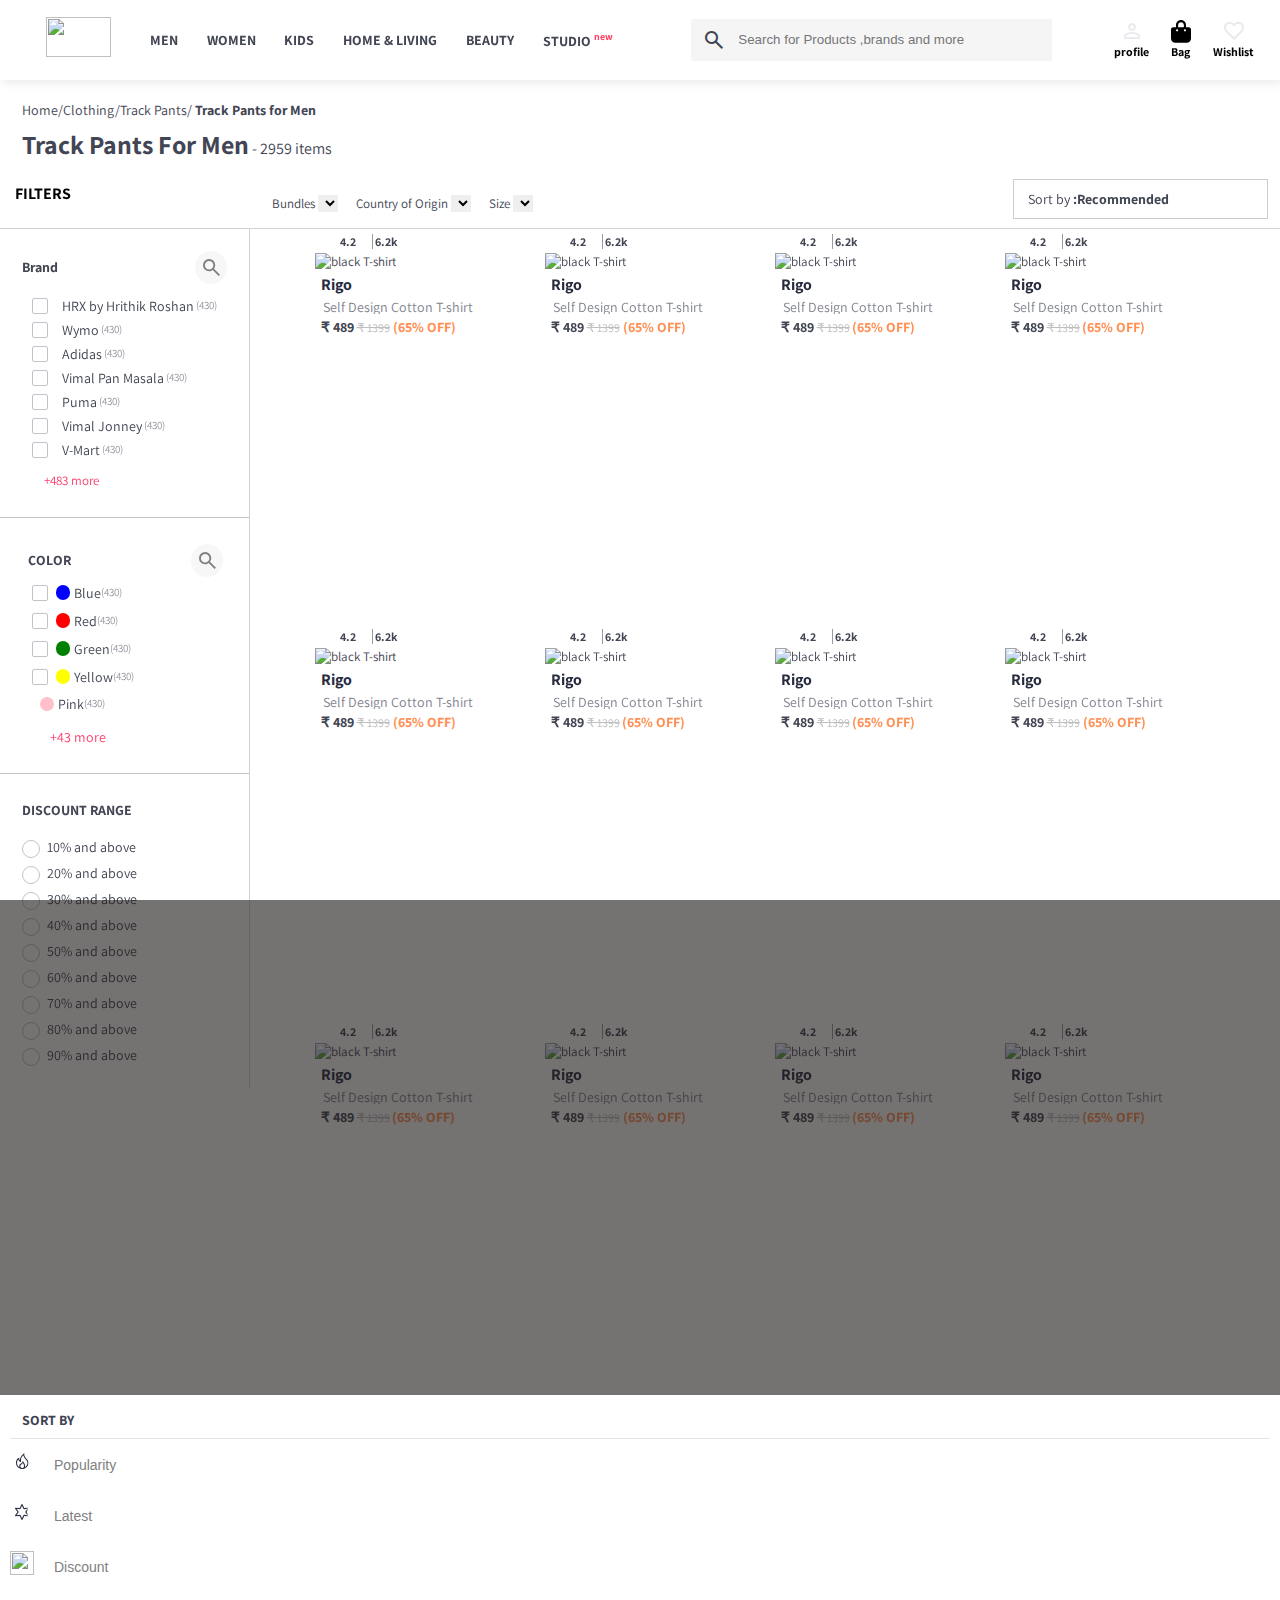
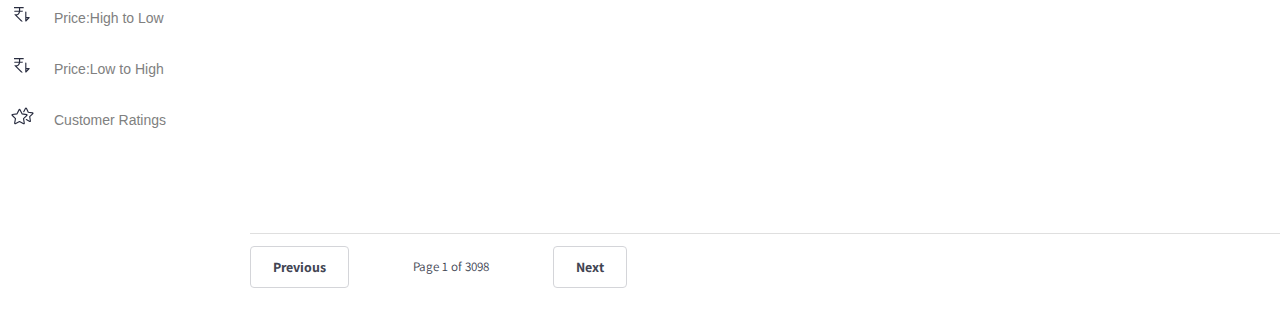
==== commit 453028d8: "work on  appearance" ====
--- a/index.html
+++ b/index.html
@@ -194,8 +194,8 @@
                     <div id="desktop-brands">
                         <!-- <div class="aside-heading" > -->
                         <span style="font-size: 14px; font-weight: 700;">Brand</span>
-                        <span class="material-symbols-outlined" style="margin-left: auto; border-radius: 50%; background-color: rgba(188, 184, 184, 0.203); padding: 5px;
-                            width: 32px; cursor: pointer; color: rgba(128, 128, 128, 0.575); font-size: 23px;">
+                        <span class="material-symbols-outlined" style="margin-left: auto; border-radius: 50%; background-color: rgba(188, 184, 184, 0.114); padding: 5px;
+                            width: 32px; cursor: pointer; color: rgb(128, 128, 128); font-size: 23px;">
                             search
                         </span>
                         <!-- </div> -->
@@ -267,9 +267,8 @@
                 <div class="desktop-color">
                     <div class="aside-heading">
                         <span style="font-size: 14px; font-weight: 700;">COLOR</span>
-                        <span class="material-symbols-outlined" style="margin-left: auto; border-radius: 50%; background-color: rgba(188, 184, 184, 0.203); padding: 5px;
-                            width: 32px; cursor: pointer;
-                            color: rgba(128, 128, 128, 0.575); font-size: 23px;">
+                        <span class="material-symbols-outlined" style="margin-left: auto; border-radius: 50%; background-color: rgba(188, 184, 184, 0.114); padding: 5px;
+                            width: 32px; cursor: pointer; color: rgb(128, 128, 128); font-size: 23px;">
                             search
                         </span>
                     </div>
@@ -418,13 +417,21 @@
                     <!-- <label for=""></label> -->
                     <span class="myntraweb-sprite sort-downArrow sprites-downArrow"></span>
                     <!-- <span></span> -->
+                    <ul class="sort-options">
+                        <li>Recommended</li>
+                        <li>What's new</li>
+                        <li>Popularity</li>
+                        <li>Better Discount</li>
+                        <li>Price:low to high</li>
+                        <li>Price:high to low</li>
+                        <li>Customer Rating</li>
+                    </ul>
                 </div>
             </section>
             <section class="main-section">
                 <div class="card">
                     <div class="prod-img">
-
-                        <img src="https://assets.myntassets.com/dpr_1.5,q_60,w_400,c_limit,fl_progressive/assets/images/29142420/2024/8/28/1e9224b7-1908-4466-b854-afb12f07666e1724840275070-Roadster-Men-Jackets-781724840274421-1.jpg"
+                        <img src="https://assets.myntassets.com/dpr_2,q_60,w_210,c_limit,fl_progressive/assets/images/25072178/2023/9/20/c097aded-8dfb-497d-87c0-e0ef5ec5c8761695179114326StormbornMenBrownPrintedPoloCollarPocketsT-shirt1.jpg"
                             alt="black T-shirt" width="200px">
                         <div class="ratings">
                             <span>4.2</span>
@@ -448,10 +455,17 @@
                             </g>
                         </svg>
                     </div>
-                    <h4>Self Design Cotton T-shirt</h4>
+                    <div class="onhover-card">
+                        <div class="wishlist-panel" >
+                            <svg xmlns="http://www.w3.org/2000/svg" height="24px" viewBox="0 -960 960 960" width="24px" fill="#434343"><path d="m480-120-58-52q-101-91-167-157T150-447.5Q111-500 95.5-544T80-634q0-94 63-157t157-63q52 0 99 22t81 62q34-40 81-62t99-22q94 0 157 63t63 157q0 46-15.5 90T810-447.5Q771-395 705-329T538-172l-58 52Zm0-108q96-86 158-147.5t98-107q36-45.5 50-81t14-70.5q0-60-40-100t-100-40q-47 0-87 26.5T518-680h-76q-15-41-55-67.5T300-774q-60 0-100 40t-40 100q0 35 14 70.5t50 81q36 45.5 98 107T480-228Zm0-273Z"/></svg>
+                            <span>WISHLIST</span>
+                        </div>
+                        <span>Sizes : M</span>
+                    </div>
+                    <h4 class="card-h4">Self Design Cotton T-shirt</h4>
+                    <!-- <div class="price"> -->
                     <p class="price">
                         <strong>
-
                             &#x20b9 489
                         </strong>
                         <del>&#x20b9 1399</del>
@@ -459,8 +473,10 @@
                             <strong>
                                 (65% OFF)
                             </strong>
+
                         </span>
                     </p>
+                    <!-- </div> -->
                 </div>
                 <div class="card">
                     <div class="prod-img">
@@ -488,7 +504,14 @@
                             </g>
                         </svg>
                     </div>
-                    <h4>Self Design Cotton T-shirt</h4>
+                    <div class="onhover-card">
+                        <div class="wishlist-panel" >
+                            <svg xmlns="http://www.w3.org/2000/svg" height="24px" viewBox="0 -960 960 960" width="24px" fill="#434343"><path d="m480-120-58-52q-101-91-167-157T150-447.5Q111-500 95.5-544T80-634q0-94 63-157t157-63q52 0 99 22t81 62q34-40 81-62t99-22q94 0 157 63t63 157q0 46-15.5 90T810-447.5Q771-395 705-329T538-172l-58 52Zm0-108q96-86 158-147.5t98-107q36-45.5 50-81t14-70.5q0-60-40-100t-100-40q-47 0-87 26.5T518-680h-76q-15-41-55-67.5T300-774q-60 0-100 40t-40 100q0 35 14 70.5t50 81q36 45.5 98 107T480-228Zm0-273Z"/></svg>
+                            <span>WISHLIST</span>
+                        </div>
+                        <span>Sizes : M</span>
+                    </div>
+                    <h4 class="card-h4">Self Design Cotton T-shirt</h4>
                     <!-- <div class="price"> -->
                     <p class="price">
                         <strong>
@@ -530,7 +553,14 @@
                             </g>
                         </svg>
                     </div>
-                    <h4>Self Design Cotton T-shirt</h4>
+                    <div class="onhover-card">
+                        <div class="wishlist-panel" >
+                            <svg xmlns="http://www.w3.org/2000/svg" height="24px" viewBox="0 -960 960 960" width="24px" fill="#434343"><path d="m480-120-58-52q-101-91-167-157T150-447.5Q111-500 95.5-544T80-634q0-94 63-157t157-63q52 0 99 22t81 62q34-40 81-62t99-22q94 0 157 63t63 157q0 46-15.5 90T810-447.5Q771-395 705-329T538-172l-58 52Zm0-108q96-86 158-147.5t98-107q36-45.5 50-81t14-70.5q0-60-40-100t-100-40q-47 0-87 26.5T518-680h-76q-15-41-55-67.5T300-774q-60 0-100 40t-40 100q0 35 14 70.5t50 81q36 45.5 98 107T480-228Zm0-273Z"/></svg>
+                            <span>WISHLIST</span>
+                        </div>
+                        <span>Sizes : M</span>
+                    </div>
+                    <h4 class="card-h4">Self Design Cotton T-shirt</h4>
                     <p class="price">
                         <strong>
                             &#x20b9 489
@@ -568,7 +598,22 @@
                             </g>
                         </svg>
                     </div>
-                    <h4>Self Design Cotton T-shirt</h4>
+                    <div class="onhover-card">
+                        <div class="img-slider">
+                            <li></li>
+                            <li></li>
+                            <li></li>
+                            <li></li>
+                            <li></li>
+                            <li></li>
+                        </div>
+                        <div class="wishlist-panel" >
+                            <svg xmlns="http://www.w3.org/2000/svg" height="24px" viewBox="0 -960 960 960" width="24px" fill="#434343"><path d="m480-120-58-52q-101-91-167-157T150-447.5Q111-500 95.5-544T80-634q0-94 63-157t157-63q52 0 99 22t81 62q34-40 81-62t99-22q94 0 157 63t63 157q0 46-15.5 90T810-447.5Q771-395 705-329T538-172l-58 52Zm0-108q96-86 158-147.5t98-107q36-45.5 50-81t14-70.5q0-60-40-100t-100-40q-47 0-87 26.5T518-680h-76q-15-41-55-67.5T300-774q-60 0-100 40t-40 100q0 35 14 70.5t50 81q36 45.5 98 107T480-228Zm0-273Z"/></svg>
+                            <span>WISHLIST</span>
+                        </div>
+                        <span>Sizes : M</span>
+                    </div>
+                    <h4 class="card-h4">Self Design Cotton T-shirt</h4>
                     <p class="price">
                         <strong>
                             &#x20b9 489
@@ -607,7 +652,22 @@
                             </g>
                         </svg>
                     </div>
-                    <h4>Self Design Cotton T-shirt</h4>
+                    <div class="onhover-card">
+                        <div class="img-slider">
+                            <li></li>
+                            <li></li>
+                            <li></li>
+                            <li></li>
+                            <li></li>
+                            <li></li>
+                        </div>
+                        <div class="wishlist-panel" >
+                            <svg xmlns="http://www.w3.org/2000/svg" height="24px" viewBox="0 -960 960 960" width="24px" fill="#434343"><path d="m480-120-58-52q-101-91-167-157T150-447.5Q111-500 95.5-544T80-634q0-94 63-157t157-63q52 0 99 22t81 62q34-40 81-62t99-22q94 0 157 63t63 157q0 46-15.5 90T810-447.5Q771-395 705-329T538-172l-58 52Zm0-108q96-86 158-147.5t98-107q36-45.5 50-81t14-70.5q0-60-40-100t-100-40q-47 0-87 26.5T518-680h-76q-15-41-55-67.5T300-774q-60 0-100 40t-40 100q0 35 14 70.5t50 81q36 45.5 98 107T480-228Zm0-273Z"/></svg>
+                            <span>WISHLIST</span>
+                        </div>
+                        <span>Sizes : M</span>
+                    </div>
+                    <h4 class="card-h4">Self Design Cotton T-shirt</h4>
                     <p class="price"> <strong>&#x20b9 489</strong> <del>&#x20b9 1399</del>
                         <span>
                             <strong>
@@ -643,7 +703,22 @@
                             </g>
                         </svg>
                     </div>
-                    <h4>Self Design Cotton T-shirt</h4>
+                    <div class="onhover-card">
+                        <div class="img-slider">
+                            <li></li>
+                            <li></li>
+                            <li></li>
+                            <li></li>
+                            <li></li>
+                            <li></li>
+                        </div>
+                        <div class="wishlist-panel" >
+                            <svg xmlns="http://www.w3.org/2000/svg" height="24px" viewBox="0 -960 960 960" width="24px" fill="#434343"><path d="m480-120-58-52q-101-91-167-157T150-447.5Q111-500 95.5-544T80-634q0-94 63-157t157-63q52 0 99 22t81 62q34-40 81-62t99-22q94 0 157 63t63 157q0 46-15.5 90T810-447.5Q771-395 705-329T538-172l-58 52Zm0-108q96-86 158-147.5t98-107q36-45.5 50-81t14-70.5q0-60-40-100t-100-40q-47 0-87 26.5T518-680h-76q-15-41-55-67.5T300-774q-60 0-100 40t-40 100q0 35 14 70.5t50 81q36 45.5 98 107T480-228Zm0-273Z"/></svg>
+                            <span>WISHLIST</span>
+                        </div>
+                        <span>Sizes : M</span>
+                    </div>
+                    <h4 class="card-h4">Self Design Cotton T-shirt</h4>
                     <p class="price">
                         <strong>
 
@@ -682,7 +757,22 @@
                             </g>
                         </svg>
                     </div>
-                    <h4>Self Design Cotton T-shirt</h4>
+                    <div class="onhover-card">
+                        <div class="img-slider">
+                            <li></li>
+                            <li></li>
+                            <li></li>
+                            <li></li>
+                            <li></li>
+                            <li></li>
+                        </div>
+                        <div class="wishlist-panel" >
+                            <svg xmlns="http://www.w3.org/2000/svg" height="24px" viewBox="0 -960 960 960" width="24px" fill="#434343"><path d="m480-120-58-52q-101-91-167-157T150-447.5Q111-500 95.5-544T80-634q0-94 63-157t157-63q52 0 99 22t81 62q34-40 81-62t99-22q94 0 157 63t63 157q0 46-15.5 90T810-447.5Q771-395 705-329T538-172l-58 52Zm0-108q96-86 158-147.5t98-107q36-45.5 50-81t14-70.5q0-60-40-100t-100-40q-47 0-87 26.5T518-680h-76q-15-41-55-67.5T300-774q-60 0-100 40t-40 100q0 35 14 70.5t50 81q36 45.5 98 107T480-228Zm0-273Z"/></svg>
+                            <span>WISHLIST</span>
+                        </div>
+                        <span>Sizes : M</span>
+                    </div>
+                    <h4 class="card-h4">Self Design Cotton T-shirt</h4>
                     <p class="price">
                         <strong>
                             &#x20b9 489
@@ -721,7 +811,22 @@
                             </g>
                         </svg>
                     </div>
-                    <h4>Self Design Cotton T-shirt</h4>
+                    <div class="onhover-card">
+                        <div class="img-slider">
+                            <li></li>
+                            <li></li>
+                            <li></li>
+                            <li></li>
+                            <li></li>
+                            <li></li>
+                        </div>
+                        <div class="wishlist-panel" >
+                            <svg xmlns="http://www.w3.org/2000/svg" height="24px" viewBox="0 -960 960 960" width="24px" fill="#434343"><path d="m480-120-58-52q-101-91-167-157T150-447.5Q111-500 95.5-544T80-634q0-94 63-157t157-63q52 0 99 22t81 62q34-40 81-62t99-22q94 0 157 63t63 157q0 46-15.5 90T810-447.5Q771-395 705-329T538-172l-58 52Zm0-108q96-86 158-147.5t98-107q36-45.5 50-81t14-70.5q0-60-40-100t-100-40q-47 0-87 26.5T518-680h-76q-15-41-55-67.5T300-774q-60 0-100 40t-40 100q0 35 14 70.5t50 81q36 45.5 98 107T480-228Zm0-273Z"/></svg>
+                            <span>WISHLIST</span>
+                        </div>
+                        <span>Sizes : M</span>
+                    </div>
+                    <h4 class="card-h4">Self Design Cotton T-shirt</h4>
                     <p class="price">
                         <strong>
 
@@ -762,7 +867,22 @@
                             </g>
                         </svg>
                     </div>
-                    <h4>Self Design Cotton T-shirt</h4>
+                    <div class="onhover-card">
+                        <div class="img-slider">
+                            <li></li>
+                            <li></li>
+                            <li></li>
+                            <li></li>
+                            <li></li>
+                            <li></li>
+                        </div>
+                        <div class="wishlist-panel" >
+                            <svg xmlns="http://www.w3.org/2000/svg" height="24px" viewBox="0 -960 960 960" width="24px" fill="#434343"><path d="m480-120-58-52q-101-91-167-157T150-447.5Q111-500 95.5-544T80-634q0-94 63-157t157-63q52 0 99 22t81 62q34-40 81-62t99-22q94 0 157 63t63 157q0 46-15.5 90T810-447.5Q771-395 705-329T538-172l-58 52Zm0-108q96-86 158-147.5t98-107q36-45.5 50-81t14-70.5q0-60-40-100t-100-40q-47 0-87 26.5T518-680h-76q-15-41-55-67.5T300-774q-60 0-100 40t-40 100q0 35 14 70.5t50 81q36 45.5 98 107T480-228Zm0-273Z"/></svg>
+                            <span>WISHLIST</span>
+                        </div>
+                        <span>Sizes : M</span>
+                    </div>
+                    <h4 class="card-h4">Self Design Cotton T-shirt</h4>
                     <p class="price">
                         <strong>
 
@@ -802,7 +922,22 @@
                             </g>
                         </svg>
                     </div>
-                    <h4>Self Design Cotton T-shirt</h4>
+                    <div class="onhover-card">
+                        <div class="img-slider">
+                            <li></li>
+                            <li></li>
+                            <li></li>
+                            <li></li>
+                            <li></li>
+                            <li></li>
+                        </div>
+                        <div class="wishlist-panel" >
+                            <svg xmlns="http://www.w3.org/2000/svg" height="24px" viewBox="0 -960 960 960" width="24px" fill="#434343"><path d="m480-120-58-52q-101-91-167-157T150-447.5Q111-500 95.5-544T80-634q0-94 63-157t157-63q52 0 99 22t81 62q34-40 81-62t99-22q94 0 157 63t63 157q0 46-15.5 90T810-447.5Q771-395 705-329T538-172l-58 52Zm0-108q96-86 158-147.5t98-107q36-45.5 50-81t14-70.5q0-60-40-100t-100-40q-47 0-87 26.5T518-680h-76q-15-41-55-67.5T300-774q-60 0-100 40t-40 100q0 35 14 70.5t50 81q36 45.5 98 107T480-228Zm0-273Z"/></svg>
+                            <span>WISHLIST</span>
+                        </div>
+                        <span>Sizes : M</span>
+                    </div>
+                    <h4 class="card-h4">Self Design Cotton T-shirt</h4>
                     <p class="price">
                         <strong>
 
@@ -843,7 +978,22 @@
                             </g>
                         </svg>
                     </div>
-                    <h4>Self Design Cotton T-shirt</h4>
+                    <div class="onhover-card">
+                        <div class="img-slider">
+                            <li></li>
+                            <li></li>
+                            <li></li>
+                            <li></li>
+                            <li></li>
+                            <li></li>
+                        </div>
+                        <div class="wishlist-panel" >
+                            <svg xmlns="http://www.w3.org/2000/svg" height="24px" viewBox="0 -960 960 960" width="24px" fill="#434343"><path d="m480-120-58-52q-101-91-167-157T150-447.5Q111-500 95.5-544T80-634q0-94 63-157t157-63q52 0 99 22t81 62q34-40 81-62t99-22q94 0 157 63t63 157q0 46-15.5 90T810-447.5Q771-395 705-329T538-172l-58 52Zm0-108q96-86 158-147.5t98-107q36-45.5 50-81t14-70.5q0-60-40-100t-100-40q-47 0-87 26.5T518-680h-76q-15-41-55-67.5T300-774q-60 0-100 40t-40 100q0 35 14 70.5t50 81q36 45.5 98 107T480-228Zm0-273Z"/></svg>
+                            <span>WISHLIST</span>
+                        </div>
+                        <span>Sizes : M</span>
+                    </div>
+                    <h4 class="card-h4">Self Design Cotton T-shirt</h4>
                     <p class="price">
                         <strong>
 
@@ -883,7 +1033,22 @@
                             </g>
                         </svg>
                     </div>
-                    <h4>Self Design Cotton T-shirt</h4>
+                    <div class="onhover-card">
+                        <div class="img-slider">
+                            <li></li>
+                            <li></li>
+                            <li></li>
+                            <li></li>
+                            <li></li>
+                            <li></li>
+                        </div>
+                        <div class="wishlist-panel" >
+                            <svg xmlns="http://www.w3.org/2000/svg" height="24px" viewBox="0 -960 960 960" width="24px" fill="#434343"><path d="m480-120-58-52q-101-91-167-157T150-447.5Q111-500 95.5-544T80-634q0-94 63-157t157-63q52 0 99 22t81 62q34-40 81-62t99-22q94 0 157 63t63 157q0 46-15.5 90T810-447.5Q771-395 705-329T538-172l-58 52Zm0-108q96-86 158-147.5t98-107q36-45.5 50-81t14-70.5q0-60-40-100t-100-40q-47 0-87 26.5T518-680h-76q-15-41-55-67.5T300-774q-60 0-100 40t-40 100q0 35 14 70.5t50 81q36 45.5 98 107T480-228Zm0-273Z"/></svg>
+                            <span>WISHLIST</span>
+                        </div>
+                        <span>Sizes : M</span>
+                    </div>
+                    <h4 class="card-h4">Self Design Cotton T-shirt</h4>
                     <p class="price">
                         <strong>
 
@@ -923,7 +1088,22 @@
                             </g>
                         </svg>
                     </div>
-                    <h4>Self Design Cotton T-shirt</h4>
+                    <div class="onhover-card">
+                        <div class="img-slider">
+                            <li></li>
+                            <li></li>
+                            <li></li>
+                            <li></li>
+                            <li></li>
+                            <li></li>
+                        </div>
+                        <div class="wishlist-panel" >
+                            <svg xmlns="http://www.w3.org/2000/svg" height="24px" viewBox="0 -960 960 960" width="24px" fill="#434343"><path d="m480-120-58-52q-101-91-167-157T150-447.5Q111-500 95.5-544T80-634q0-94 63-157t157-63q52 0 99 22t81 62q34-40 81-62t99-22q94 0 157 63t63 157q0 46-15.5 90T810-447.5Q771-395 705-329T538-172l-58 52Zm0-108q96-86 158-147.5t98-107q36-45.5 50-81t14-70.5q0-60-40-100t-100-40q-47 0-87 26.5T518-680h-76q-15-41-55-67.5T300-774q-60 0-100 40t-40 100q0 35 14 70.5t50 81q36 45.5 98 107T480-228Zm0-273Z"/></svg>
+                            <span>WISHLIST</span>
+                        </div>
+                        <span>Sizes : M</span>
+                    </div>
+                    <h4 class="card-h4">Self Design Cotton T-shirt</h4>
                     <p class="price">
                         <strong>
 
@@ -963,7 +1143,22 @@
                             </g>
                         </svg>
                     </div>
-                    <h4>Self Design Cotton T-shirt</h4>
+                    <div class="onhover-card">
+                        <div class="img-slider">
+                            <li></li>
+                            <li></li>
+                            <li></li>
+                            <li></li>
+                            <li></li>
+                            <li></li>
+                        </div>
+                        <div class="wishlist-panel" >
+                            <svg xmlns="http://www.w3.org/2000/svg" height="24px" viewBox="0 -960 960 960" width="24px" fill="#434343"><path d="m480-120-58-52q-101-91-167-157T150-447.5Q111-500 95.5-544T80-634q0-94 63-157t157-63q52 0 99 22t81 62q34-40 81-62t99-22q94 0 157 63t63 157q0 46-15.5 90T810-447.5Q771-395 705-329T538-172l-58 52Zm0-108q96-86 158-147.5t98-107q36-45.5 50-81t14-70.5q0-60-40-100t-100-40q-47 0-87 26.5T518-680h-76q-15-41-55-67.5T300-774q-60 0-100 40t-40 100q0 35 14 70.5t50 81q36 45.5 98 107T480-228Zm0-273Z"/></svg>
+                            <span>WISHLIST</span>
+                        </div>
+                        <span>Sizes : M</span>
+                    </div>
+                    <h4 class="card-h4">Self Design Cotton T-shirt</h4>
                     <p class="price">
                         <strong>
 
@@ -1003,7 +1198,22 @@
                             </g>
                         </svg>
                     </div>
-                    <h4>Self Design Cotton T-shirt</h4>
+                    <div class="onhover-card">
+                        <div class="img-slider">
+                            <li></li>
+                            <li></li>
+                            <li></li>
+                            <li></li>
+                            <li></li>
+                            <li></li>
+                        </div>
+                        <div class="wishlist-panel" >
+                            <svg xmlns="http://www.w3.org/2000/svg" height="24px" viewBox="0 -960 960 960" width="24px" fill="#434343"><path d="m480-120-58-52q-101-91-167-157T150-447.5Q111-500 95.5-544T80-634q0-94 63-157t157-63q52 0 99 22t81 62q34-40 81-62t99-22q94 0 157 63t63 157q0 46-15.5 90T810-447.5Q771-395 705-329T538-172l-58 52Zm0-108q96-86 158-147.5t98-107q36-45.5 50-81t14-70.5q0-60-40-100t-100-40q-47 0-87 26.5T518-680h-76q-15-41-55-67.5T300-774q-60 0-100 40t-40 100q0 35 14 70.5t50 81q36 45.5 98 107T480-228Zm0-273Z"/></svg>
+                            <span>WISHLIST</span>
+                        </div>
+                        <span>Sizes : M</span>
+                    </div>
+                    <h4 class="card-h4">Self Design Cotton T-shirt</h4>
                     <p class="price">
                         <strong>
 
--- a/index1.css
+++ b/index1.css
@@ -150,22 +150,349 @@
 .main-section::-webkit-scrollbar{
     display: none;
 }
-.card{
-    
-    background-color: white;
-    width: 50%;
-    cursor: pointer;
-
-}
+
 .card:nth-child(odd){
     border-right: 1px solid rgba(187, 186, 186, 0.456);
+}
+
+.price{
+    padding-left: 0.35rem;
+    /* padding-top: 0; */
+    padding-bottom: 1.4rem;
+    /* font-size: 0.9rem; */
+    font-size: 13px;
+
+}
+
+
+#footer-items{
+    position: sticky;
+    bottom: 0;
+    width: 100%;
+
+}
+#footer-items{
+    display: flex;
+    flex-direction: row;
+    align-items: center;
+    justify-content: space-between;
+    background-color: white;
+}
+.footer-btn-items{
+
+    background-color: white;
+    border: none;
+    width: 49.5%;
+    font-size: 13px;
+    /* border-left: 0.3px solid rgba(128, 128, 128, 0.567); */
+    display: flex;
+    font-weight: 700;
+    gap: 0.5rem;
+    flex-direction: row;
+    justify-content: center;
+    align-items: center;
+    padding: 14px 0px 14px ;
+    cursor: pointer;
+    color: #424553;
+    line-height: 1.42857143;
+    font-family: "Assistant", "Segoe UI", Helvetica, Arial, sans-serif;
+}
+
+#footer-divider{
+    width: 0.01rem;
+    height: 22px;
+    background-color: #a7a7a750;
+}
+
+#filter-cont{
+    /* z-index: 4; */
+    /* visibility: hidden; */
+    background-color: white;
+    position: fixed;
+    top: 0;
+    left: 0;
+    z-index: 13;
+    height: 100%;
+    width: 100vw;
+
+}
+
+.searchBar{
+    margin-top: 10px;
+    margin-left: 10px;
+    margin-right: 10px;
+    height: 40px;
+    background-color: #F4F4F5;
+    display: flex;
+    flex-direction: row;
+    align-items: center;
+    padding-left: 12px;
+    justify-content: space-around;
+    border: 1px solid #d4d5d9;
+}
+#category{
+    padding: 10px 13px 10px 8px;
+    border:none;
+    /* padding: 15px 15px 15px 8px; */
+    background-color: #f4f4f5;
+    font-size: 12px;
+}
+
+#filter-header{
+    /* position: fixed;
+    left: 0;
+    top: 0px; */
+    font-size: 14px;
+    font-family: "Assistant" , sans-serif;
+    /* height: ; */
+    font-weight: 700;
+    padding: 14px 12px 10px 20px;
+    display: flex;
+    flex-direction: row;
+    justify-content: space-between;
+    align-items: center;
+    border-bottom: 1px solid #eaeaec;
+}
+#filter-header button{
+    border: none;
+    font-size: 14px;
+    color: #FF3E6C;
+    opacity: 0.7;
+    font-family: "Assistant" , ;
+    background-color: white;
+    cursor: pointer;
+    font-weight: 700;
+    padding: 10px 20px 10px 12px;
+}
+.filters{
+    display: flex;
+    flex-direction: column;
+    width: 35%;
+    background-color: #F0F0F0;
+}
+.filters button{
+    text-align: center;
+}
+.categories{
+    max-height: 550px;
+    overflow-y: auto;
+    width: 60%;
+}
+
+
+.filterContClass{
+    visibility: hidden;
+    width: 100vw;
+    height: 100vh;
+}
+.filter-section{
+    width: 100%;
+    display: flex;
+    flex-direction: row;
+    height: 100%;
+    justify-content: space-between;
+}
+.left-filter-part{
+    /* background-color: #FF3E6C; */
+    width: 35%;
+    overflow: scroll;
+}
+.left-filter-part::-webkit-scrollbar{
+    display: none;
+}
+.left-filter-part ul li{
+    color: #3E4152;
+    padding-right: 32px;
+    padding-left: 32px;
+    padding: 15px;
+    font-size: 14px;
+    font-weight: 400;
+    background-color:#F5F5F6;
+    border-bottom: 0.002rem solid #59595c15;
+}
+.right-filter-part{
+    width: 65%;
+    /* overflow-y: scroll; */
+    /* background-color: green; */
+}
+.right-filter-part ul li{
+
+}
+.right-filter-part ul{
+    width: 89%;
+    height: 100%;
+    /* align-self: flex-end; */
+    margin-left: 0.9rem;
+    overflow: scroll;
+}
+.right-filter-part ul::-webkit-scrollbar{
+    display: none;
+}
+.right-filter-part ul li label span{
+    font-size: 10px;
+    font-family: "Assistant" , Arial, Helvetica, sans-serif;
+    color: #94969F;
+    margin-left: auto;
+    text-align: right;
+    
+}
+.searchBar input{
+    padding: 10px 10px 0 26px;
+}
+.customCheckbox{
+    display: flex;
+    flex-direction: row;
+
+    justify-content:flex-start;
+    align-items: center;
+    list-style: none;
+    position: relative;
+    padding: 15px 2px 15px 0px;
+    font-size: 14px;
+    border-bottom: .5px solid #eaeaec;
+}
+.customCheckbox input[type = "checkbox"]{
+    display: none;
+}
+
+.searchBar ::placeholder{
+    color: #94969F;
+    font-size: 12px;
+    padding-left: 0px;
+}
+.filterValue{
+    padding-left: 12px;
+}
+
+.checkboxIndicator::after {
+    content: '✔'; /* Checkmark symbol */
+    transform: translate(-50%, -50%); 
+    font-size: 10px;
+    color: rgb(194, 193, 193); 
+}
+
+.customCheckbox input[type= "checkbox"]:checked + .checkboxIndicator::after{
+    content: '✔'; 
+    /* transform: translate(-50%, -50%); 
+    font-size: 10px; */
+    color: rgb(249, 56, 133); 
+}
+
+
+#part4{
+    width: 100%;
+    display: flex;
+    flex-direction: row;
+    justify-content: space-between;
+    position: fixed;
+    bottom: 0;
+    left: 0;
+    background-color: white;
+    z-index: 5;
+}
+#part4 button{
+    cursor: pointer;
+    padding: 17px;
+    width: 40%;
+    /* gap: 40px; */
+    background-color: white;
+}
+.allbtnsort{
+    display: flex;
+    flex-direction: column;
+
+}
+
+
+.btnsort{
+    display: flex;
+    flex-direction: row;
+    justify-content: flex-start;
+    padding: 10px;
+    gap: 20px;
+}
+.btnsort button{
+    border: none;
+    background-color: unset;
+    padding: 7.5px 0;
+    font-size: 14px;
+    color: gray;
+    cursor: pointer;
+} 
+.animateit{
+
+    animation-name: popup;
+    animation-duration: 1s;
+    animation-fill-mode: forwards;
+
+}
+.animate1{
+    animation-name: popup1;
+    animation-duration: 0.5s;
+}
+#sort-cont{
+    width: 100vw;
+    height: 100%;
+    position: fixed;
+    top: 100vh;
+    left: 0;
+    z-index: 10;
+    display: flex;
+    flex-direction: column;
+    justify-content: flex-end;
+    background-color: rgba(170, 145, 145, 0.234);
+    
+}
+@keyframes popup {
+    from{
+        top: 100vh;
+    }
+    to{
+        top: 0vh;
+    }
+}
+@keyframes popup1 {
+    from{
+        background-color: rgba(0, 0, 0, 0);
+    }
+    to{
+        background-color: rgba(0, 0, 0, .5);
+    }
+}
+#emptyarea{
+    background-color: rgba(0, 0, 0, .5);
+    height: 55%;
+}
+#area{
+    height: 45%;
+    overflow-y: auto;
+    background-color: white;
+}
+#sort-cont li{
+    margin-top: 10px;
+    list-style: none;
+    font-size: 14px;
+    font-weight: 700;
+    color: #3E4152;
+    margin: 0px 10px;
+    border-bottom: 0.01rem solid rgba(0, 0, 0, .1);
+    padding: 15px 0px 8px 12px;
+    font-family: "Assistant" , cursive;
+}
+.upper-main-section{
+    position: fixed;
+    visibility: hidden;
+}
+.price span{
+    color: #FF9054; 
+    font-size: 11px;
 }
 .prod-img{
     position: relative;
     width: 100%;
 }
 .prod-img img{
-    /* object-fit: cover; */
+    object-fit: cover;
     width: 100%;
 }
 
@@ -192,14 +519,6 @@
     text-overflow: ellipsis;
     white-space: nowrap;
     overflow: hidden;
-}
-.price{
-    padding-left: 0.35rem;
-    /* padding-top: 0; */
-    padding-bottom: 1.4rem;
-    /* font-size: 0.9rem; */
-    font-size: 13px;
-
 }
 .card h4{
     padding : 0px 0px 0px 8px;
@@ -217,330 +536,97 @@
     white-space: nowrap;
     overflow: hidden;
 }
-
-#footer-items{
-    position: sticky;
-    bottom: 0;
-    width: 100%;
-
-}
-#footer-items{
-    display: flex;
-    flex-direction: row;
-    align-items: center;
-    justify-content: space-between;
+.card{
     background-color: white;
-}
-.footer-btn-items{
-
-    background-color: white;
-    border: none;
-    width: 49.5%;
-    font-size: 13px;
-    /* border-left: 0.3px solid rgba(128, 128, 128, 0.567); */
-    display: flex;
-    font-weight: 700;
-    gap: 0.5rem;
-    flex-direction: row;
-    justify-content: center;
-    align-items: center;
-    padding: 14px 0px 14px ;
+    width: 50%;
     cursor: pointer;
-    color: #424553;
-    line-height: 1.42857143;
-    font-family: "Assistant", "Segoe UI", Helvetica, Arial, sans-serif;
-}
-
-#footer-divider{
-    width: 0.01rem;
-    height: 22px;
-    background-color: #a7a7a750;
-}
-
-#filter-cont{
-    /* z-index: 4; */
-    /* visibility: hidden; */
-    background-color: white;
-    position: fixed;
-    top: 0;
-    left: 0;
-    z-index: 13;
-    height: 100%;
-    width: 100vw;
-
-}
-
-.searchBar{
-    margin-top: 10px;
-    margin-left: 10px;
-    margin-right: 10px;
-    height: 40px;
-    background-color: #F4F4F5;
-    display: flex;
-    flex-direction: row;
-    align-items: center;
-    padding-left: 12px;
-    justify-content: space-around;
-    border: 1px solid #d4d5d9;
-}
-#category{
-    padding: 10px 13px 10px 8px;
-    border:none;
-    /* padding: 15px 15px 15px 8px; */
-    background-color: #f4f4f5;
-    font-size: 12px;
-}
-
-#filter-header{
-    /* position: fixed;
-    left: 0;
-    top: 0px; */
-    font-size: 14px;
-    font-family: "Assistant" , sans-serif;
-    /* height: ; */
-    font-weight: 700;
-    padding: 14px 12px 10px 20px;
-    display: flex;
-    flex-direction: row;
-    justify-content: space-between;
-    align-items: center;
-    border-bottom: 1px solid #eaeaec;
-}
-#filter-header button{
-    border: none;
-    font-size: 14px;
-    color: #FF3E6C;
-    opacity: 0.7;
-    font-family: "Assistant" , ;
-    background-color: white;
-    cursor: pointer;
-    font-weight: 700;
-    padding: 10px 20px 10px 12px;
-}
-.filters{
-    display: flex;
-    flex-direction: column;
-    width: 35%;
-    background-color: #F0F0F0;
-}
-.filters button{
-    text-align: center;
-}
-.categories{
-    max-height: 550px;
-    overflow-y: auto;
-    width: 60%;
-}
-
-
-.filterContClass{
-    visibility: hidden;
-    width: 100vw;
-    height: 100vh;
-}
-.filter-section{
-    width: 100%;
-    display: flex;
-    flex-direction: row;
-    height: 100%;
-    justify-content: space-between;
-}
-.left-filter-part{
-    /* background-color: #FF3E6C; */
-    width: 35%;
-    overflow: scroll;
-}
-.left-filter-part::-webkit-scrollbar{
+}
+.onhover-card{
     display: none;
 }
-.left-filter-part ul li{
-    color: #3E4152;
-    padding-right: 32px;
-    padding-left: 32px;
-    padding: 15px;
-    font-size: 14px;
-    font-weight: 400;
-    background-color:#F5F5F6;
-    border-bottom: 0.002rem solid #59595c15;
-}
-.right-filter-part{
-    width: 65%;
-    /* overflow-y: scroll; */
-    /* background-color: green; */
-}
-.right-filter-part ul li{
-
-}
-.right-filter-part ul{
-    width: 89%;
-    height: 100%;
-    /* align-self: flex-end; */
-    margin-left: 0.9rem;
-    overflow: scroll;
-}
-.right-filter-part ul::-webkit-scrollbar{
-    display: none;
-}
-.right-filter-part ul li label span{
-    font-size: 10px;
-    font-family: "Assistant" , Arial, Helvetica, sans-serif;
-    color: #94969F;
-    margin-left: auto;
-    text-align: right;
-    
-}
-.searchBar input{
-    padding: 10px 10px 0 26px;
-}
-.customCheckbox{
-    display: flex;
-    flex-direction: row;
-
-    justify-content:flex-start;
-    align-items: center;
-    list-style: none;
-    position: relative;
-    padding: 15px 2px 15px 0px;
-    font-size: 14px;
-    border-bottom: .5px solid #eaeaec;
-}
-.customCheckbox input[type = "checkbox"]{
-    display: none;
-}
-
-.searchBar ::placeholder{
-    color: #94969F;
-    font-size: 12px;
-    padding-left: 0px;
-}
-.filterValue{
-    padding-left: 12px;
-}
-
-.checkboxIndicator::after {
-    content: '✔'; /* Checkmark symbol */
-    transform: translate(-50%, -50%); 
-    font-size: 10px;
-    color: rgb(194, 193, 193); 
-}
-
-.customCheckbox input[type= "checkbox"]:checked + .checkboxIndicator::after{
-    content: '✔'; 
-    /* transform: translate(-50%, -50%); 
-    font-size: 10px; */
-    color: rgb(249, 56, 133); 
-}
-
-
-#part4{
-    width: 100%;
-    display: flex;
-    flex-direction: row;
-    justify-content: space-between;
-    position: fixed;
-    bottom: 0;
-    left: 0;
-    background-color: white;
-    z-index: 5;
-}
-#part4 button{
-    cursor: pointer;
-    padding: 17px;
-    width: 40%;
-    /* gap: 40px; */
-    background-color: white;
-}
-.allbtnsort{
-    display: flex;
-    flex-direction: column;
-
-}
-
-
-.btnsort{
-    display: flex;
-    flex-direction: row;
-    justify-content: flex-start;
-    padding: 10px;
-    gap: 20px;
-}
-.btnsort button{
-    border: none;
-    background-color: unset;
-    padding: 7.5px 0;
-    font-size: 14px;
-    color: gray;
-    cursor: pointer;
-} 
-.animateit{
-
-    animation-name: popup;
-    animation-duration: 1s;
-    animation-fill-mode: forwards;
-
-}
-.animate1{
-    animation-name: popup1;
-    animation-duration: 0.5s;
-}
-#sort-cont{
-    width: 100vw;
-    height: 100%;
-    position: fixed;
-    top: 100vh;
-    left: 0;
-    z-index: 10;
-    display: flex;
-    flex-direction: column;
-    justify-content: flex-end;
-    background-color: rgba(170, 145, 145, 0.234);
-    
-}
-@keyframes popup {
-    from{
-        top: 100vh;
-    }
-    to{
-        top: 0vh;
-    }
-}
-@keyframes popup1 {
-    from{
-        background-color: rgba(0, 0, 0, 0);
-    }
-    to{
-        background-color: rgba(0, 0, 0, .5);
-    }
-}
-#emptyarea{
-    background-color: rgba(0, 0, 0, .5);
-    height: 55%;
-}
-#area{
-    height: 45%;
-    overflow-y: auto;
-    background-color: white;
-}
-#sort-cont li{
-    margin-top: 10px;
-    list-style: none;
-    font-size: 14px;
-    font-weight: 700;
-    color: #3E4152;
-    margin: 0px 10px;
-    border-bottom: 0.01rem solid rgba(0, 0, 0, .1);
-    padding: 15px 0px 8px 12px;
-    font-family: "Assistant" , cursive;
-}
-.upper-main-section{
-    position: fixed;
-    visibility: hidden;
-}
-.price span{
-    color: #FF9054; 
-    font-size: 11px;
-}
 @media screen and (min-width : 550px) {
+    .onhover-card span{
+        padding-left: 5px;
+        /* background-color: #282C3F; */
+    }
+    .card:hover .onhover-card{
+        background-color: white;
+        position: relative;
+        top: -20px;
+        left: 0;
+        cursor: pointer;
+        width: 100%;
+    }
+    .card:hover .price{
+        position: relative;
+        top: -15px;
+
+        /* background-color: #282c3f; */
+        padding: 0;
+        margin: 0;
+        margin-left: 5px;
+    }
+    .card:hover .wishlist-panel:hover{
+        border: 1px solid black;
+    }
+    .wishlist-panel span{
+        font-weight: 700;
+        font-size: 14px;
+        /* margin-top: 10px; */
+        font-family: "Assistant" , Arial, Helvetica, sans-serif;
+    }
+    .card:hover .wishlist-panel{
+        display: flex;
+        flex-direction: row;
+        justify-content: center;
+        align-items: center;
+        gap: 5px;
+        width: 96%;
+        padding: 5px;
+        border: 1px solid rgba(115, 111, 111, 0.315);
+        margin: auto;
+        /* padding-top: 10px; */
+        /* padding-bottom: 4px; */
+    }
+    .card:hover .ratings{
+        display: none;
+    }
+    .card:hover .prod-name{
+        display: none;
+        /* visibility: hidden; */
+    }
+    .card:hover .card-h4{
+        display: none;
+    }
+    .card:hover .onhover-card{
+        display: flex;
+        flex-direction: column;
+    }
+    .img-slider{
+        display: flex;
+        flex-direction: row;
+        justify-content: center;
+        padding: 2px;
+        gap: 4px;
+    }
+    .img-slider li{
+        display: inline-block;
+        border-radius: 50%;
+        width: 4px;
+        height: 4px;
+        border: 1px solid red;
+    }
+    .card{
+        position: relative;
+        margin: 0px 10px 30px ;
+        width: 210px;
+        height: 365px;
+        /* border: 2px solid black; */
+        text-align: left;
+        display: inline-block;
+        /* border: none; */
+        /* box-sizing: border-box; */
+    }
     .circle{
         display: inline-block;
         width: 0.9rem;
@@ -576,10 +662,16 @@
         padding: 22px;
         padding-left: 22px;
     }
-    .desktop-brand-categories input{
+    .desktop-brand-categories div input{
         width: 16px;
         height: 16px;
-        margin-right: 12px;
+        /* margin-right: 22px; */
+    }
+    .desktop-brand-categories div{
+        display: flex;
+        flex-direction: row;
+        align-items: flex-end;
+        gap: 2px;
     }
     .desktop-brand-categories label{
         text-overflow: ellipsis;
@@ -648,26 +740,35 @@
     input[type="checkbox"]{
         display: none;
     }
-    /* .common-checkbox-indicator::before{
-        content: "";
-        box-sizing: border-box;
-        width: 16px;
-        height: 16px;
-        border: 1px solid #c3c2c9;
-        background-color: #fff;
-        border-radius: 2px;
-    } */
+    #desktop-brands ~div{
+        margin-bottom: 4px;
+        /* border: 1px solid red; */
+    }
+
+    .upper-main-section-left span:hover{
+        background-color: rgba(198, 194, 194, 0.262);
+        border-radius: 14px;
+    }
+    .upper-main-section-left span:hover select{
+        background-color: rgba(198, 194, 194, 0.136);
+        border: none;
+    }
      .common-checkbox-indicator{
+        position: relative;
         box-sizing: border-box;
         width: 16px;
         height: 16px;
         border: 1px solid #c3c2c9;
         background-color: #ffffff;
         border-radius: 2px;
+        margin-right: 12px;
+        margin-left: 0.6rem;
      }
      .common-checkbox-indicator::before{
         content: "";
-        /* pos */
+        position: absolute;
+        top: 2px;
+        left: 3px;
         z-index: 1;
         width: 8px;
         height: 5px;
@@ -791,6 +892,7 @@
         /* gap: 7px; */
     }
     .upper-main-section-right{
+        position: relative;
         display: inline-block;
         border: 1px solid rgba(128, 128, 128, 0.393);
         /* width: 45%; */
@@ -798,10 +900,45 @@
         width: 255px;
         display: flex;
         flex-direction: row;
+        
         justify-content:space-between;
         /* padding-right: 0; */
         margin-bottom: 22px;
     }
+    .sort-options{
+        display: none;
+        list-style: none;
+    }
+    .upper-main-section-right:hover ul{
+        display: flex;
+        flex-direction: column;
+        gap: 12px;
+    }
+    .upper-main-section-right:hover ul li{
+        box-sizing: border-box;
+        padding: 12px;
+        height: 43px;
+        font-size: 14px;
+    }
+    .upper-main-section-right:hover ul li:hover{
+        background-color: rgba(194, 193, 193, 0.185);
+    }
+    .upper-main-section-right:hover .sort-options{
+        border-top: none ;
+        box-shadow: 0 8px 10px 0 rgba(0, 0, 0, .08);
+        border-bottom: 1px solid rgba(128, 128, 128, 0.393);
+        border-left: 1px solid rgba(128, 128, 128, 0.393);
+        border-right: 1px solid rgba(128, 128, 128, 0.393);
+        z-index: 1;
+        background-color: white;
+        display: inline-block;
+        width: 254px;
+        /* box-sizing: border-box; */
+        position: absolute;
+        top: 32px;
+        left: 0;
+    }
+
     .main-section{
         width: 100%;
         background-color: #3E4152;
@@ -815,17 +952,7 @@
         background-color: white;
 
     }
-    .price span{
-
-    }
-    .card{
-        margin: 0px 10px 30px ;
-        width: 210px;
-        text-align: left;
-        display: inline-block;
-        border: none;
-        /* box-sizing: border-box; */
-    }
+
     .card:hover{
         box-shadow:  0 4px 8px 0 rgba(0, 0, 0, 0.071);
     }
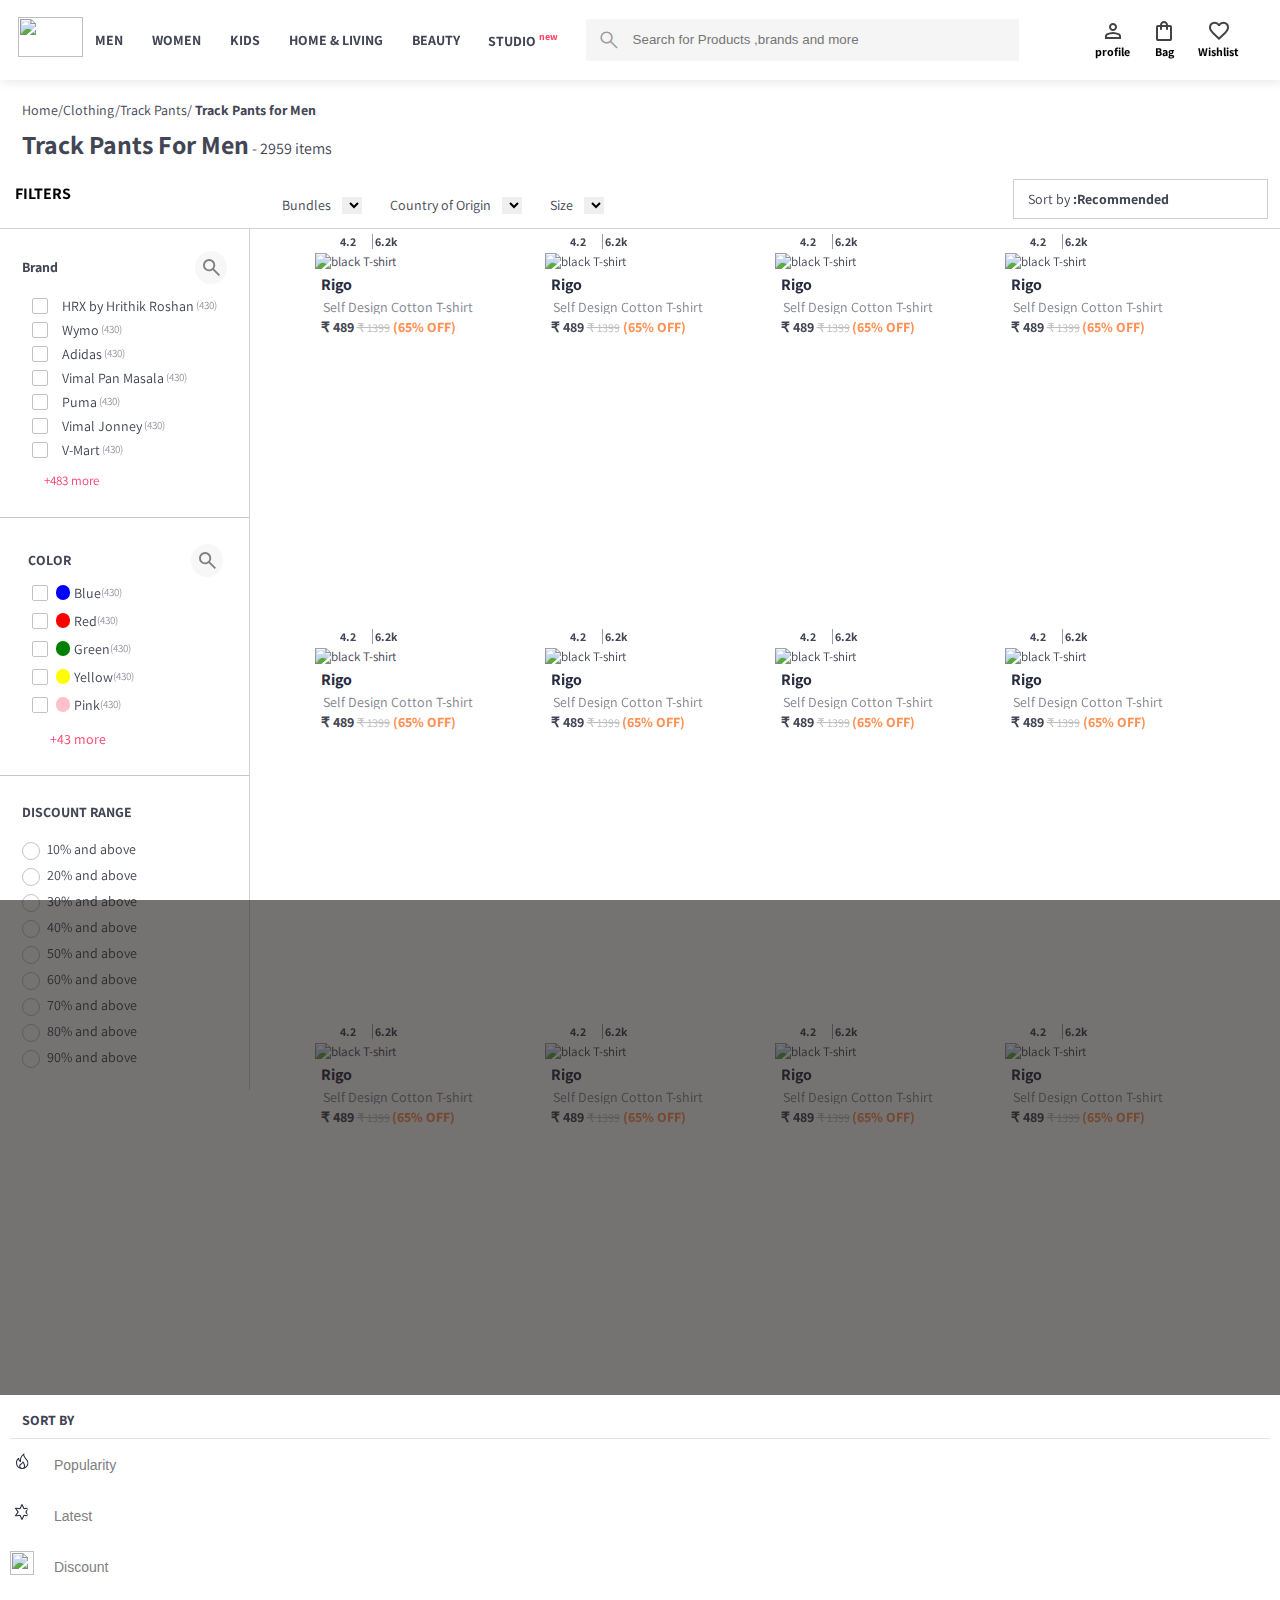
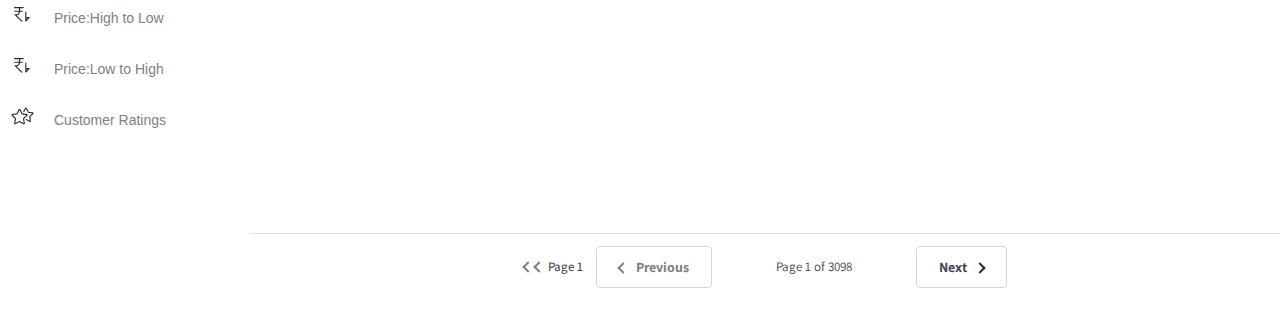
==== commit 4b72faa4: "work on  appearance" ====
--- a/index.html
+++ b/index.html
@@ -125,7 +125,7 @@
             <picture>
                 <img src="https://aartisto.com/wp-content/uploads/2020/11/myntra-930x620.png" alt="" srcset="">
             </picture>
-            <ul>
+            <ul style="cursor: pointer;">
                 <li>MEN</li>
                 <li>WOMEN</li>
                 <li>KIDS</li>
@@ -136,39 +136,38 @@
         </div>
         <div class="profile-links">
             <div class="inp">
-                <span class="material-symbols-outlined">
+                <span class="material-symbols-outlined" style="font-weight: 300; color: rgba(128, 128, 128, 0.775);">
                     search
                 </span>
                 <input type="text" name="" id="" placeholder="Search for Products ,brands and more">
             </div>
             <div class="profiles">
                 <a href="">
-                    <svg xmlns="http://www.w3.org/2000/svg" height="24px" viewBox="0 -960 960 960" width="24px"
-                        fill="#e8eaed">
-                        <path
-                            d="M480-480q-66 0-113-47t-47-113q0-66 47-113t113-47q66 0 113 47t47 113q0 66-47 113t-113 47ZM160-160v-112q0-34 17.5-62.5T224-378q62-31 126-46.5T480-440q66 0 130 15.5T736-378q29 15 46.5 43.5T800-272v112H160Zm80-80h480v-32q0-11-5.5-20T700-306q-54-27-109-40.5T480-360q-56 0-111 13.5T260-306q-9 5-14.5 14t-5.5 20v32Zm240-320q33 0 56.5-23.5T560-640q0-33-23.5-56.5T480-720q-33 0-56.5 23.5T400-640q0 33 23.5 56.5T480-560Zm0-80Zm0 400Z" />
-                    </svg>
-                    <div>
-                        profile
+                    
+                    <div class="icons-pages" >
+                        <svg xmlns="http://www.w3.org/2000/svg" height="24px" viewBox="0 -960 960 960" width="24px" fill="#434343"><path d="M480-480q-66 0-113-47t-47-113q0-66 47-113t113-47q66 0 113 47t47 113q0 66-47 113t-113 47ZM160-160v-112q0-34 17.5-62.5T224-378q62-31 126-46.5T480-440q66 0 130 15.5T736-378q29 15 46.5 43.5T800-272v112H160Zm80-80h480v-32q0-11-5.5-20T700-306q-54-27-109-40.5T480-360q-56 0-111 13.5T260-306q-9 5-14.5 14t-5.5 20v32Zm240-320q33 0 56.5-23.5T560-640q0-33-23.5-56.5T480-720q-33 0-56.5 23.5T400-640q0 33 23.5 56.5T480-560Zm0-80Zm0 400Z"/></svg>
+                        <span>
+                            profile
+                        </span>
+
                     </div>
                 </a>
                 <a href="">
-                    <svg style="width: 20px; color:gray;" xmlns="http://www.w3.org/2000/svg" viewBox="0 0 448  512">
-                        <path
-                            d="M160 112c0-35.3 28.7-64 64-64s64 28.7 64 64l0 48-128 0 0-48zm-48 48l-64 0c-26.5 0-48 21.5-48 48L0 416c0 53 43 96 96 96l256 0c53 0 96-43 96-96l0-208c0-26.5-21.5-48-48-48l-64 0 0-48C336 50.1 285.9 0 224 0S112 50.1 112 112l0 48zm24 48a24 24 0 1 1 0 48 24 24 0 1 1 0-48zm152 24a24 24 0 1 1 48 0 24 24 0 1 1 -48 0z" />
-                    </svg>
-                    <div style="text-align: left;">
-                        Bag
+                   
+                    <div class="icons-pages" style="text-align: left;">
+                        <svg xmlns="http://www.w3.org/2000/svg" height="24px" viewBox="0 -960 960 960" width="24px" fill="#434343"><path d="M240-80q-33 0-56.5-23.5T160-160v-480q0-33 23.5-56.5T240-720h80q0-66 47-113t113-47q66 0 113 47t47 113h80q33 0 56.5 23.5T800-640v480q0 33-23.5 56.5T720-80H240Zm0-80h480v-480h-80v80q0 17-11.5 28.5T600-520q-17 0-28.5-11.5T560-560v-80H400v80q0 17-11.5 28.5T360-520q-17 0-28.5-11.5T320-560v-80h-80v480Zm160-560h160q0-33-23.5-56.5T480-800q-33 0-56.5 23.5T400-720ZM240-160v-480 480Z"/></svg>
+                        <span style="margin: auto;">
+
+                            Bag
+                        </span>
                     </div>
                 </a>
                 <a href="">
-                    <svg style="color: black;" xmlns="http://www.w3.org/2000/svg" height="24px" viewBox="0 -960 960 960"
-                        width="24px" fill="#e8eaed">
-                        <path
-                            d="m480-120-58-52q-101-91-167-157T150-447.5Q111-500 95.5-544T80-634q0-94 63-157t157-63q52 0 99 22t81 62q34-40 81-62t99-22q94 0 157 63t63 157q0 46-15.5 90T810-447.5Q771-395 705-329T538-172l-58 52Zm0-108q96-86 158-147.5t98-107q36-45.5 50-81t14-70.5q0-60-40-100t-100-40q-47 0-87 26.5T518-680h-76q-15-41-55-67.5T300-774q-60 0-100 40t-40 100q0 35 14 70.5t50 81q36 45.5 98 107T480-228Zm0-273Z" />
-                    </svg>
-                    <div>
-                        Wishlist
+                    <div class="icons-pages">
+                        <svg xmlns="http://www.w3.org/2000/svg" height="24px" viewBox="0 -960 960 960" width="24px" fill="#434343"><path d="m480-120-58-52q-101-91-167-157T150-447.5Q111-500 95.5-544T80-634q0-94 63-157t157-63q52 0 99 22t81 62q34-40 81-62t99-22q94 0 157 63t63 157q0 46-15.5 90T810-447.5Q771-395 705-329T538-172l-58 52Zm0-108q96-86 158-147.5t98-107q36-45.5 50-81t14-70.5q0-60-40-100t-100-40q-47 0-87 26.5T518-680h-76q-15-41-55-67.5T300-774q-60 0-100 40t-40 100q0 35 14 70.5t50 81q36 45.5 98 107T480-228Zm0-273Z"/></svg>
+                        <span>
+                            Wishlist
+                        </span> 
                     </div>
                 </a>
             </div>
@@ -307,11 +306,11 @@
                     </div>
                     <div>
                         <input type="checkbox" name="" id="pink">
-                        <div class="common-checkbox-color-indicator">
+                        <div class="common-checkbox-indicator">
 
                         </div>
                         <div class="circle pink"></div>
-                        <label for="pink">Pink</label><span class="smaller-text">(430)</span>
+                        <label for="yellow">Pink</label><span class="smaller-text">(430)</span>
                     </div>
                     <div style="color: #FF3E6C; padding-left: 22px; margin-top: 12px;">
                         +43 more
@@ -397,14 +396,23 @@
         <section class="main-section-parent">
             <section class="upper-main-section">
                 <div class="upper-main-section-left">
-                    <span>Bundles
+                    <span>
+                        <span style="background-color: #42455300; overflow: hidden; white-space: nowrap;">
+                            Bundles
+                        </span>
                         <select name="" id=""></select>
                     </span>
                     <span>
-                        Country of Origin
+                        <span style="background-color: #42455300; overflow: hidden; white-space: nowrap;">
+                            Country of Origin 
+                        </span>
+                        
                         <select name="" id=""></select>
                     </span>
-                    <span style="margin-bottom: 10px;">Size
+                    <span style="margin-bottom: 10px;">
+                        <span style="background-color: #42455300; overflow: hidden; white-space: nowrap;">
+                            Size
+                        </span>
                         <select name="" id=""></select>
                     </span>
                 </div>
@@ -1228,9 +1236,25 @@
                 </div>
             </section>
             <ul class="pagination-container">
-                <li class="pagination-prev">Previous</li>
+                <span>
+                    <span class="pagination-arrowLeft-double">
+                    </span>
+                    <span class="pagination-arrowLeft-double">
+                    </span>
+                    <span id="pg-cont-go-to-first-page">
+                        Page 1
+                    </span>
+                </span>
+                <li class="pagination-prev">
+                    <span class="pagination-arrowLeft"></span>
+                    Previous
+                </li>
                 <li class="">Page 1 of 3098</li>
-                <li class="pagination-next">Next</li>
+                <li class="pagination-next">
+                    Next
+                    <span class="pagination-arrowRight">
+                    </span>
+                </li>
             </ul>
         </section>
     </div>
--- a/index1.css
+++ b/index1.css
@@ -6,6 +6,7 @@
 }
 
 @media screen and (max-width : 550px) {
+
     #desktop-filters{
         visibility: hidden;
         position: fixed;
@@ -422,7 +423,7 @@
 .animateit{
 
     animation-name: popup;
-    animation-duration: 1s;
+    animation-duration: 0.1s;
     animation-fill-mode: forwards;
 
 }
@@ -544,7 +545,60 @@
 .onhover-card{
     display: none;
 }
+.pagination-container{
+    display: none;
+}
 @media screen and (min-width : 550px) {
+    .profiles a{
+        /* background-color: gray; */
+    }
+    .icons-pages{
+        /* background-color: gray; */
+        /* position: relative; */
+        display: flex;
+        flex-direction: column;
+        justify-content: center;
+        align-items: center;
+    }
+    .sprites-headerBag{
+        width: 22px;
+        height: 22px;
+        background-position: -341px -56px;
+    }
+    .desktop-iconBag{
+        margin: 8px 0 0;
+        position: absolute;
+        bottom: 14px;
+        left: -1px;
+    }
+    .desktop-iconUser {
+        margin: 10px 0 0;
+        position: absolute;
+        bottom: 13px;
+        left: 5px;
+        display: block;
+    }
+    .sprites-headerUser {
+        width: 24px;
+        height: 24px;
+        background-position: -298px -56px;
+    }
+    .desktop-iconWishlist {
+        margin: 8px 0 0;
+        position: absolute;
+        bottom: 14px;
+    }
+    
+    .sprites-headerWishlist {
+        width: 17px;
+        height: 22px;
+        background-position: -315px -187px;
+    }
+    .myntraweb-sprite {
+        background: url(https://constant.myntassets.com/web/assets/img/MyntraWebSprite_27_01_2021.png);
+        background-size: 1404px 105px;
+        display: inline-block;
+    }
     .onhover-card span{
         padding-left: 5px;
         /* background-color: #282C3F; */
@@ -781,6 +835,10 @@
         transform: rotate(-45deg);
         text-align: center;
      }
+    .desktop-color div input:checked ~.common-checkbox-indicator{
+        visibility: visible;
+        background: #ff3f6c;
+    }
     .desktop-brand-categories div input:checked ~.common-checkbox-indicator{
         visibility: visible;
         background: #ff3f6c;
@@ -954,7 +1012,7 @@
     }
 
     .card:hover{
-        box-shadow:  0 4px 8px 0 rgba(0, 0, 0, 0.071);
+        box-shadow:  0 4px 8px 0 rgba(173, 173, 173, 0.177);
     }
     header{
         position: fixed;
@@ -1000,14 +1058,14 @@
         margin: 0;
     }
     .profile-links{
-        width: 50%;
+        width: 60%;
         display: flex;
         flex-direction: row;
         justify-content: space-evenly;
         gap: 42px;
     }
     .mylinks{
-        width: 50%;
+        width: 40%;
         display: flex;
         flex-direction: row;
         justify-content: space-evenly;
@@ -1036,13 +1094,6 @@
         font-weight: 700;
         font-size: 12px;
     }
-    .profiles a svg{
-        display: flex;
-        flex-direction: column;
-        justify-content: center;
-        align-items: center;
-        margin: auto;
-    }
     .inp{
         margin-left: 5%;
         display: flex;
@@ -1073,6 +1124,7 @@
     .upper-main-section-left span{
         cursor: pointer;
         padding : 5px 8px 5px 10px;
+        font-size: 14px;
     }
     .upper-main-section-right{
         cursor: pointer;
@@ -1200,6 +1252,7 @@
         display: flex;
         flex-direction: row;
         align-items: center;
+        justify-content: center;
     }
     .pagination-container li{
         
@@ -1209,6 +1262,7 @@
         font-weight: 700;
         cursor: pointer;
         height:42px;
+        color: gray;
         border-radius: 4px;
         border: 1px solid #d4d5d9;
         text-align: center;
@@ -1227,7 +1281,56 @@
         margin-left: 64px;
         padding: 10px 22px;
     }
-
+    .pagination-next:hover{
+        border: 1px solid black;
+    }
+    .pagination-arrowRight{
+        display: inline-block;
+        width: 8px;
+        height: 8px;
+        border: solid #282c3f;
+        border-width: 2px 2px 0px 0px;
+        transform: rotate(45deg);
+        margin-left: 6px;
+    }
+    .pagination-arrowLeft{
+        display: inline-block;
+        width: 8px;
+        height: 8px;
+        border: solid gray;
+        border-width: 0px 0px 2px 2px;
+        transform: rotate(45deg);
+        margin-right: 6px;
+    }
+    .pagination-arrowLeft-double{
+        display: inline-block;
+        width: 8px;
+        height: 8px;
+        border: solid gray;
+        border-width: 0px 0px 2px 2px;
+        transform: rotate(45deg);
+        /* margin-right: 6px; */
+    }
+    #pg-cont-go-to-first-page{
+        font-weight: 500;
+        margin-left: 2px;
+        margin-right: 13px;
+        
+    }
+    .material-symbols-outlined {
+        font-family: 'Material Symbols Outlined';
+        font-weight: 200;
+        font-style: normal;
+        font-size: 24px;
+        line-height: 1;
+        letter-spacing: normal;
+        text-transform: none;
+        display: inline-block;
+        white-space: nowrap;
+        word-wrap: normal;
+        direction: ltr;
+        -webkit-font-smoothing: antialiased;
+    }
 }
 
 @media screen and (max-width : 850px) {
@@ -1249,5 +1352,4 @@
 
     }
 
-
 }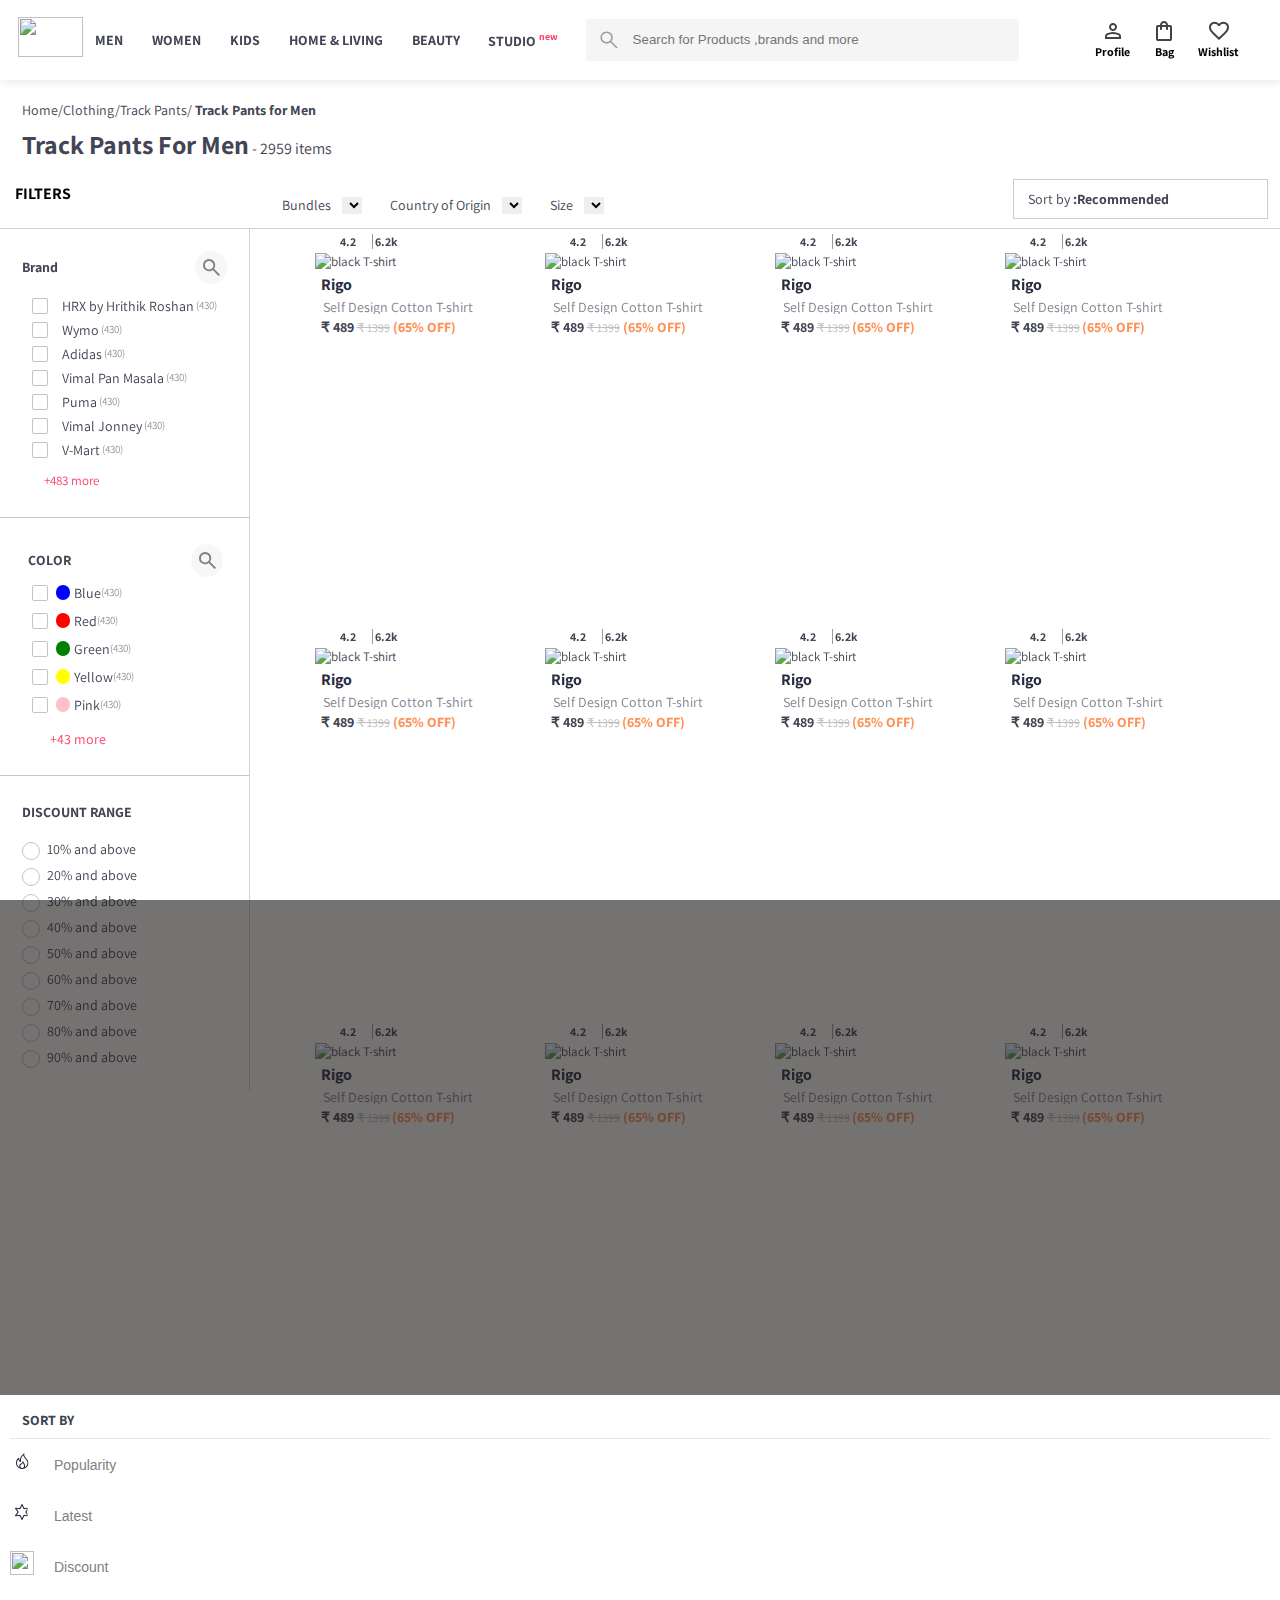
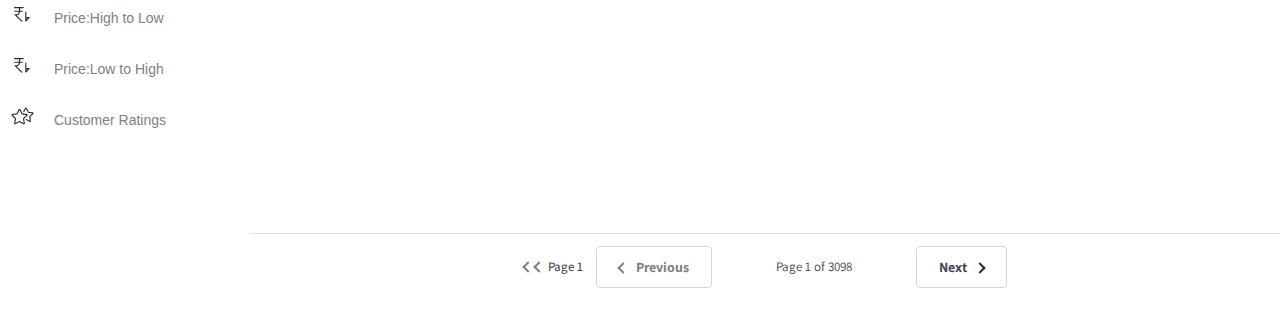
==== commit 9cc4b6b5: "work on  appearance" ====
--- a/index.html
+++ b/index.html
@@ -147,7 +147,7 @@
                     <div class="icons-pages" >
                         <svg xmlns="http://www.w3.org/2000/svg" height="24px" viewBox="0 -960 960 960" width="24px" fill="#434343"><path d="M480-480q-66 0-113-47t-47-113q0-66 47-113t113-47q66 0 113 47t47 113q0 66-47 113t-113 47ZM160-160v-112q0-34 17.5-62.5T224-378q62-31 126-46.5T480-440q66 0 130 15.5T736-378q29 15 46.5 43.5T800-272v112H160Zm80-80h480v-32q0-11-5.5-20T700-306q-54-27-109-40.5T480-360q-56 0-111 13.5T260-306q-9 5-14.5 14t-5.5 20v32Zm240-320q33 0 56.5-23.5T560-640q0-33-23.5-56.5T480-720q-33 0-56.5 23.5T400-640q0 33 23.5 56.5T480-560Zm0-80Zm0 400Z"/></svg>
                         <span>
-                            profile
+                            Profile
                         </span>
 
                     </div>
